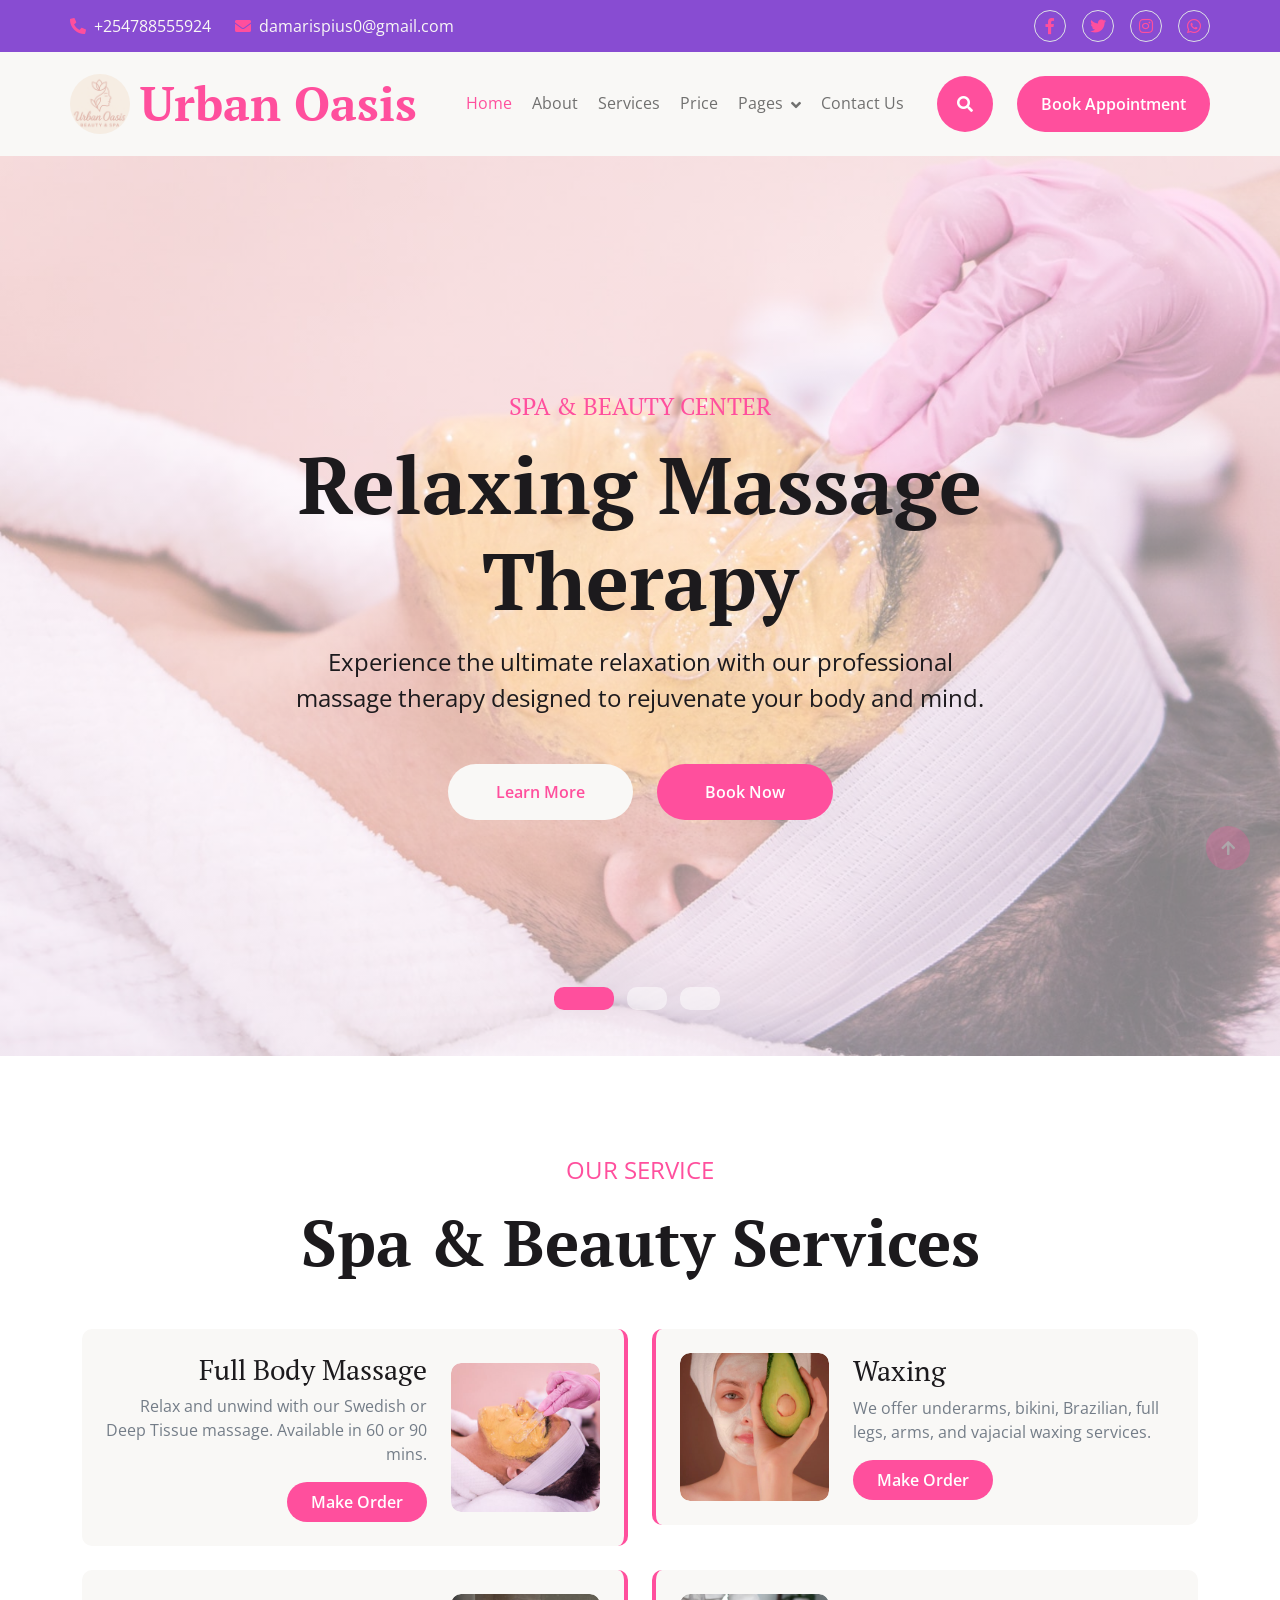
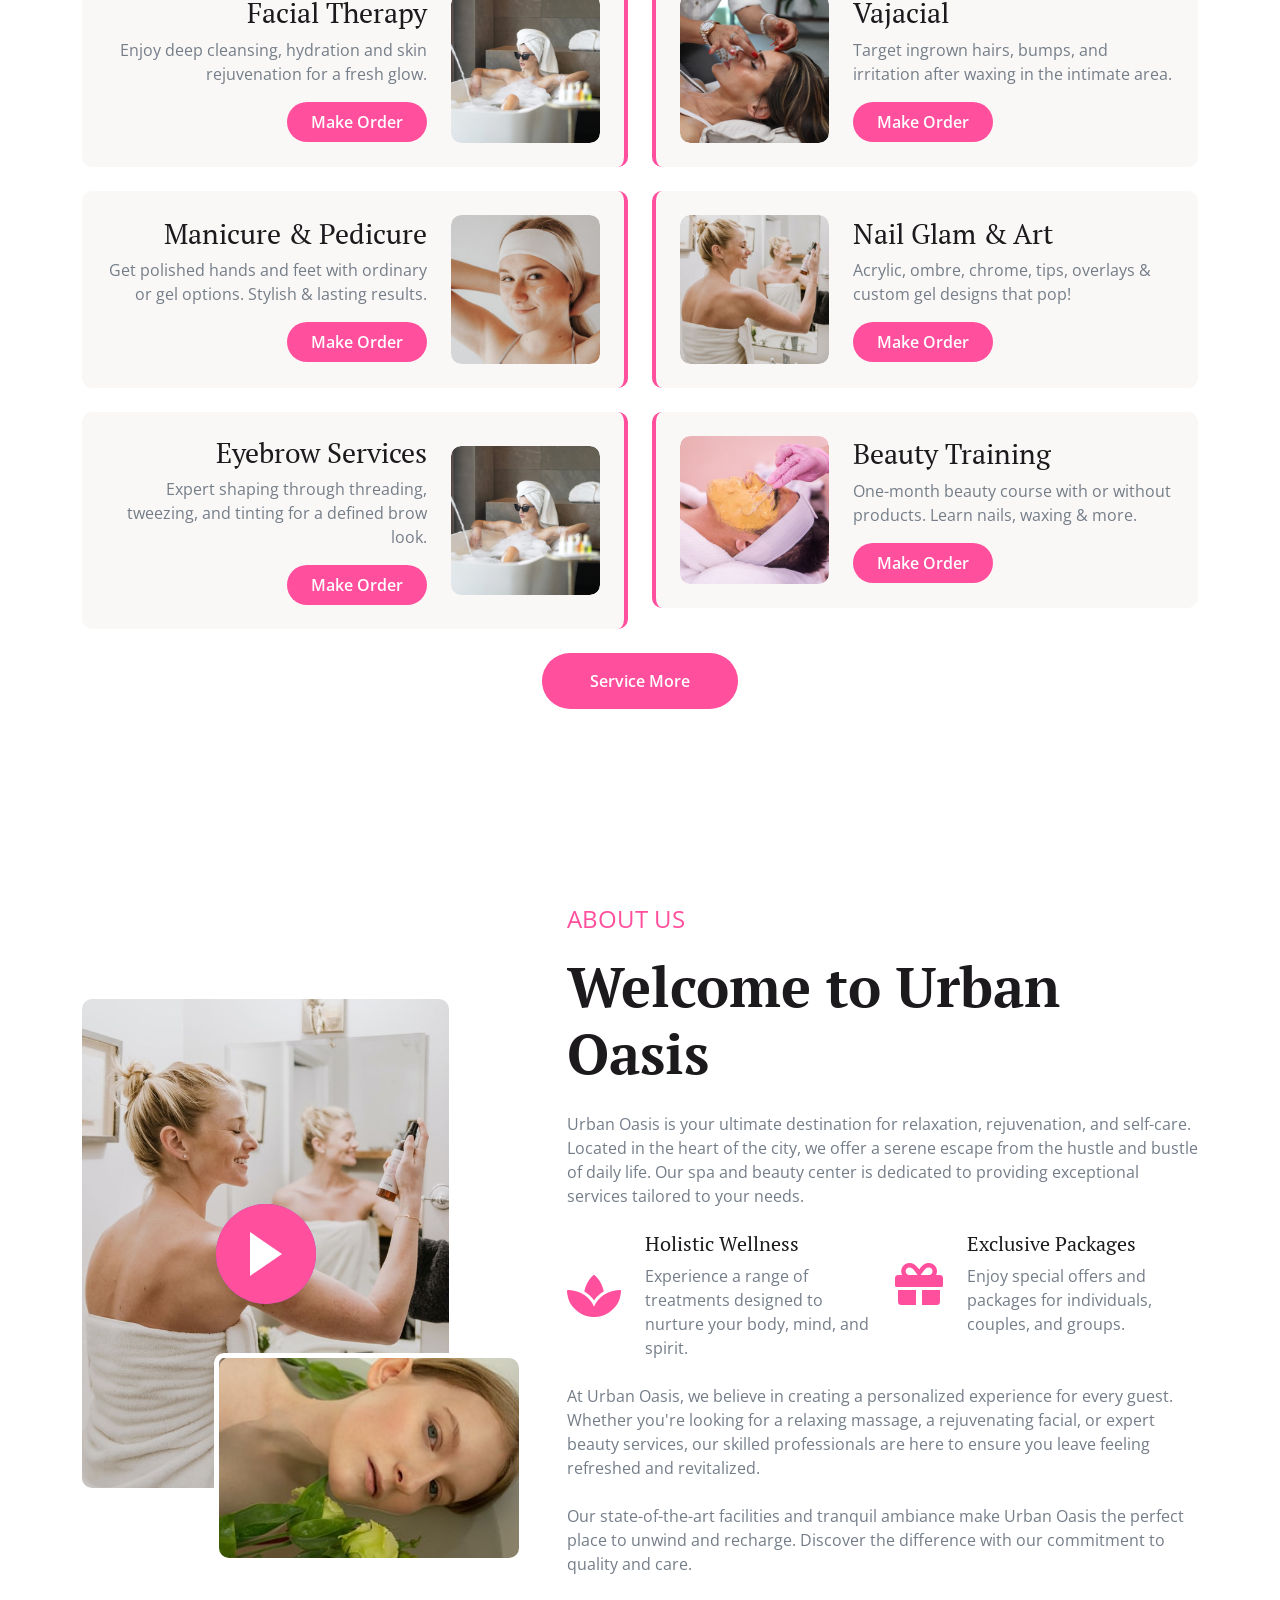
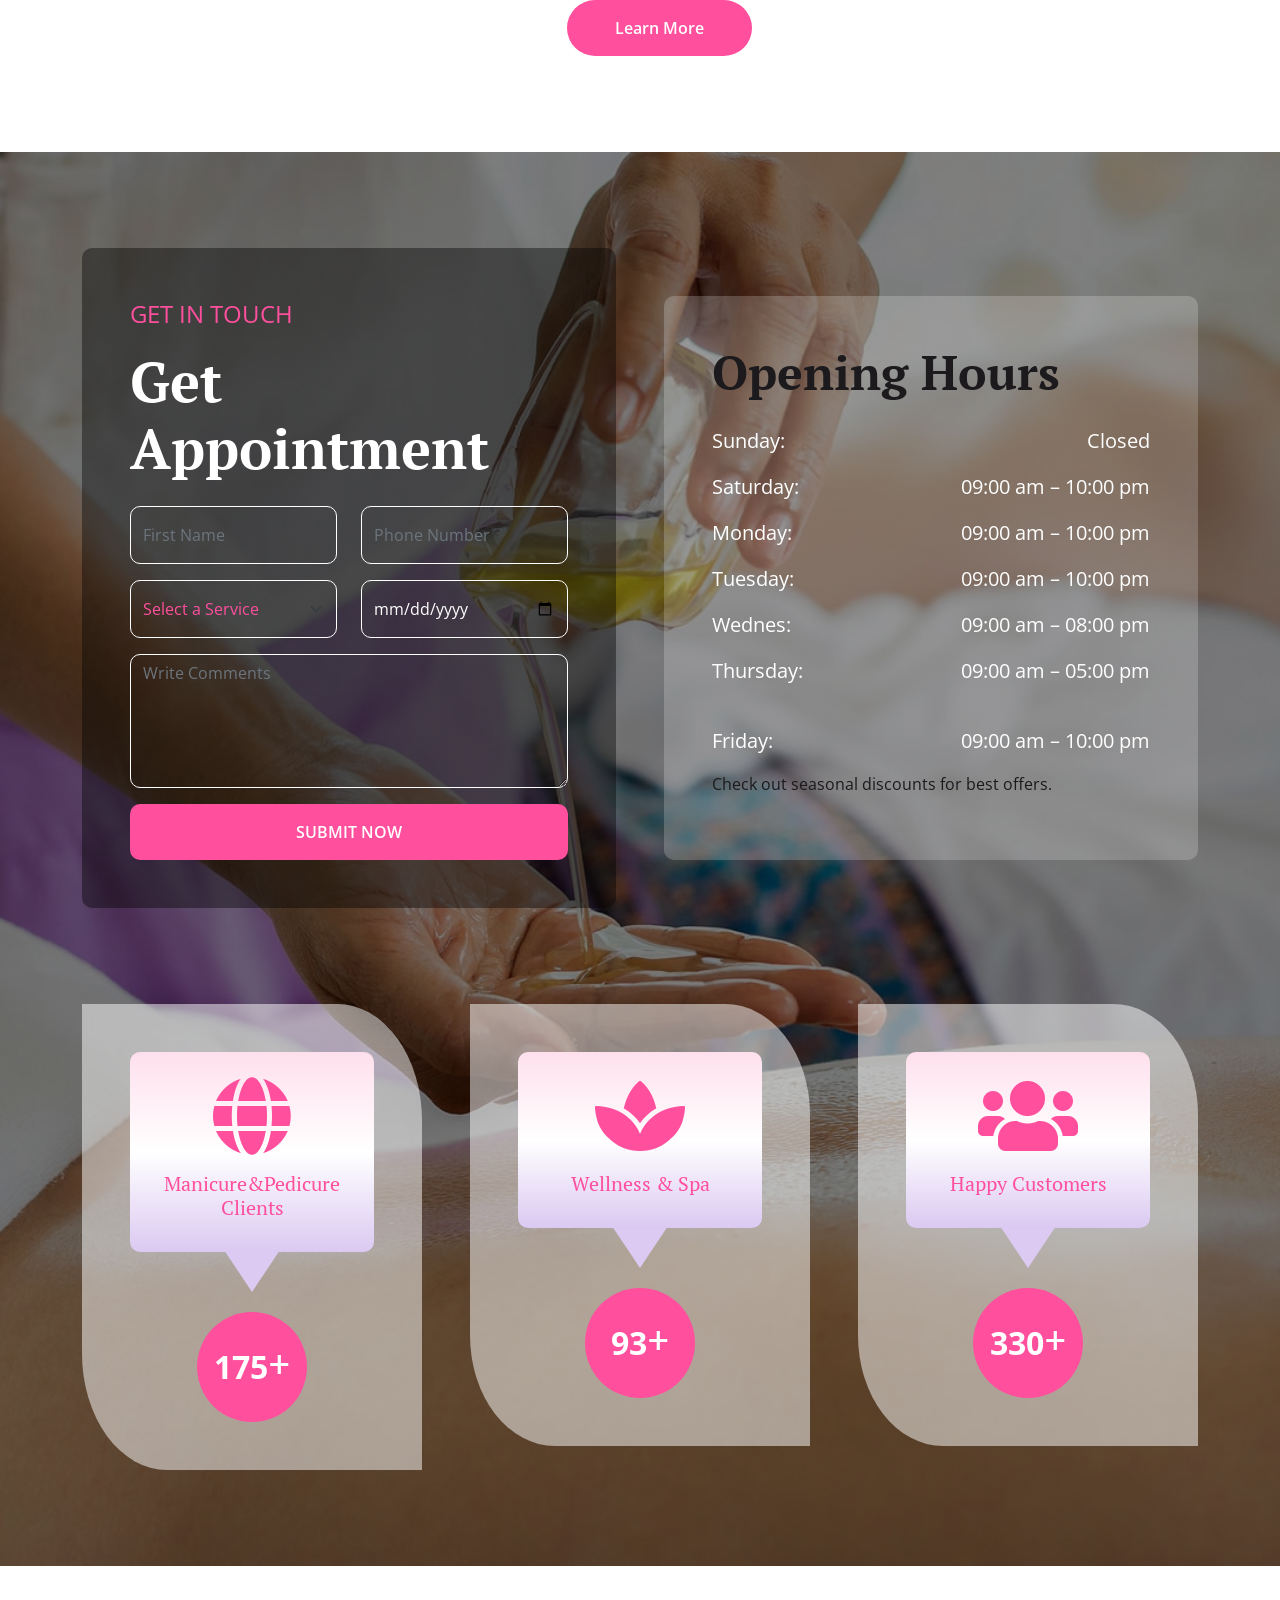
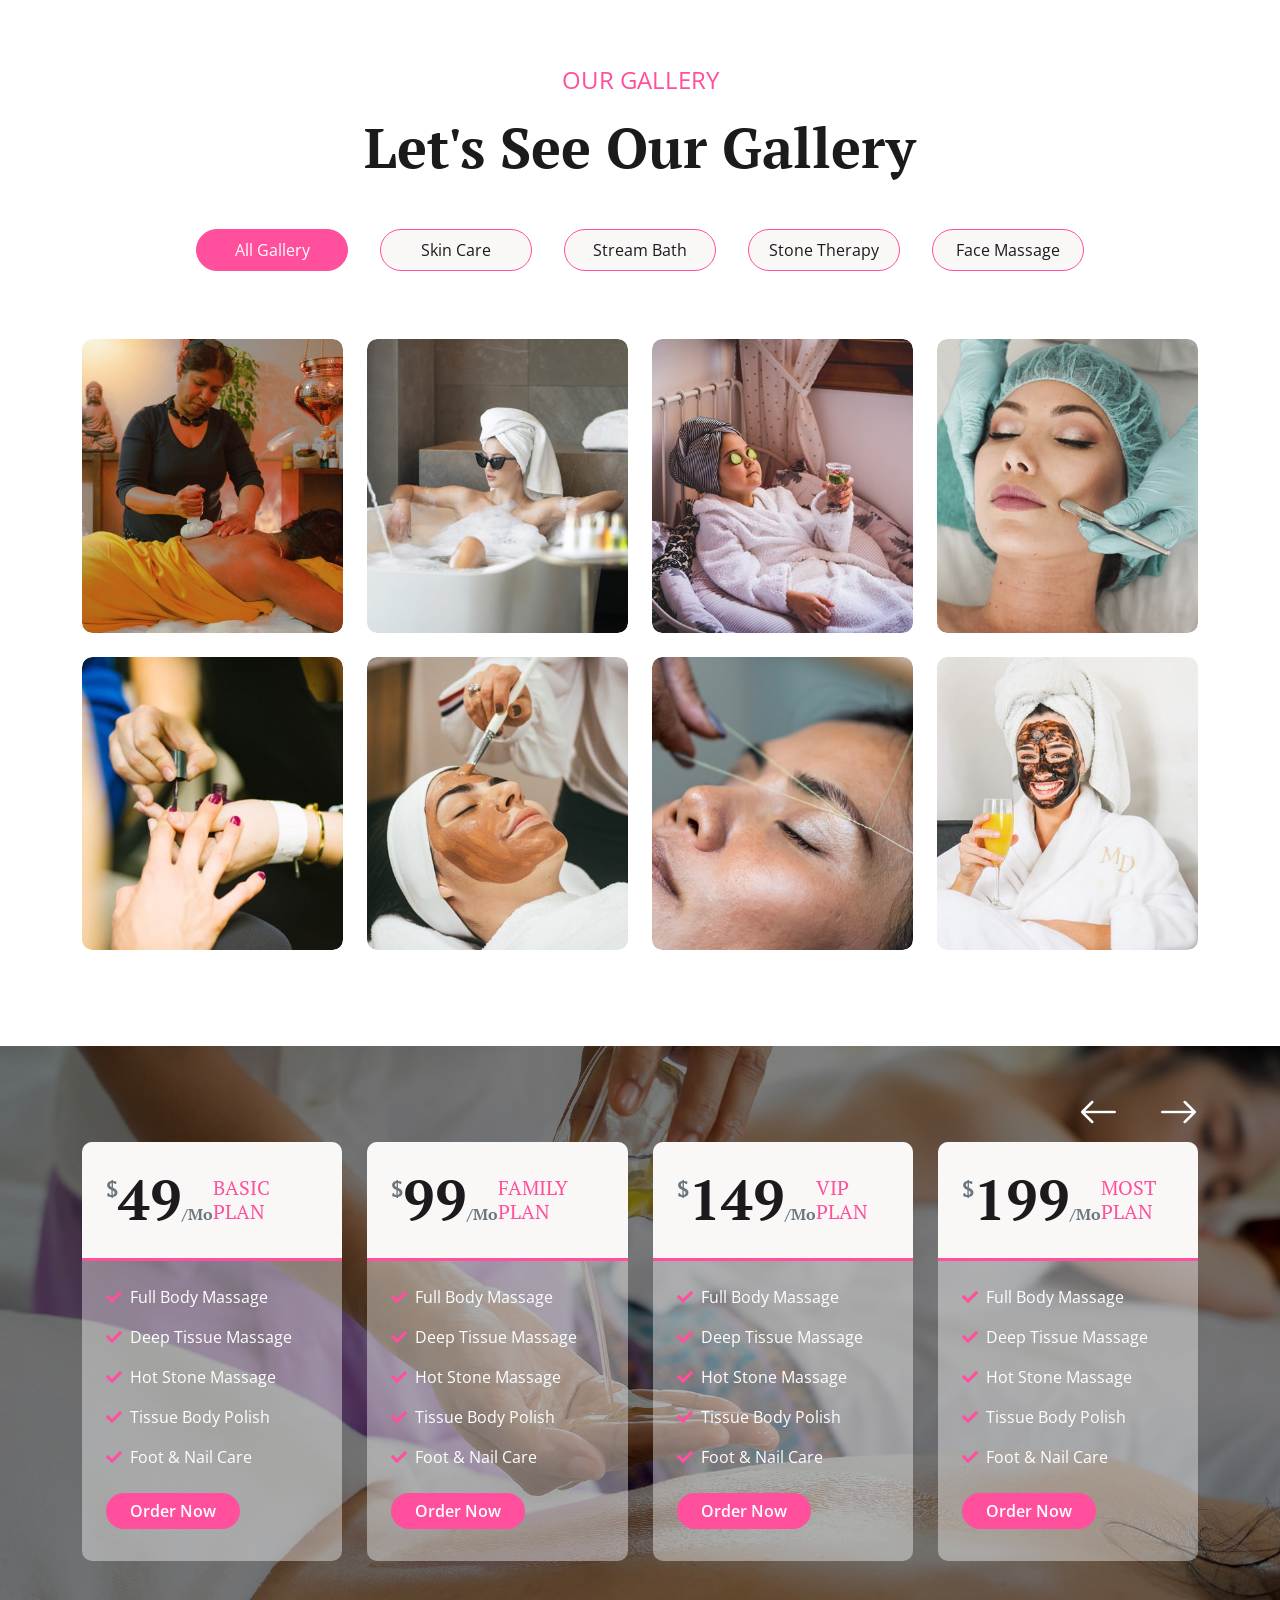
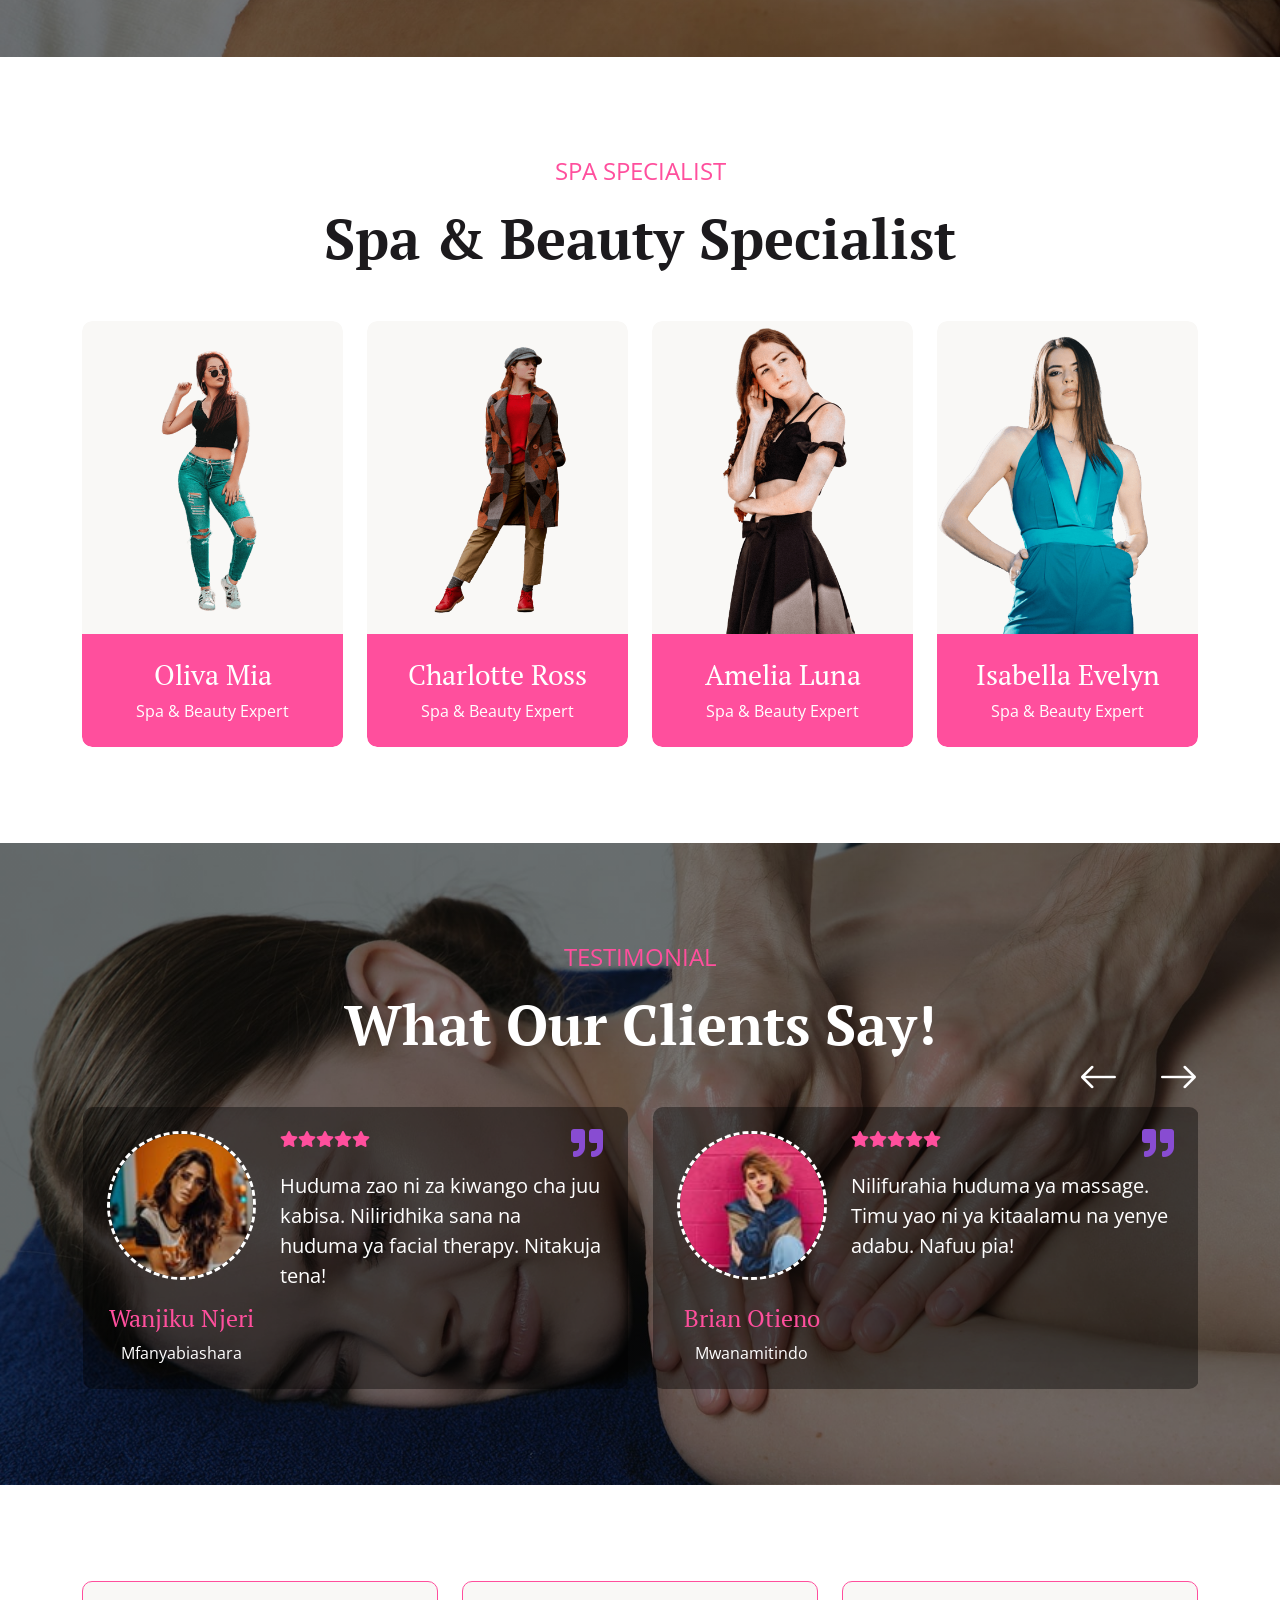
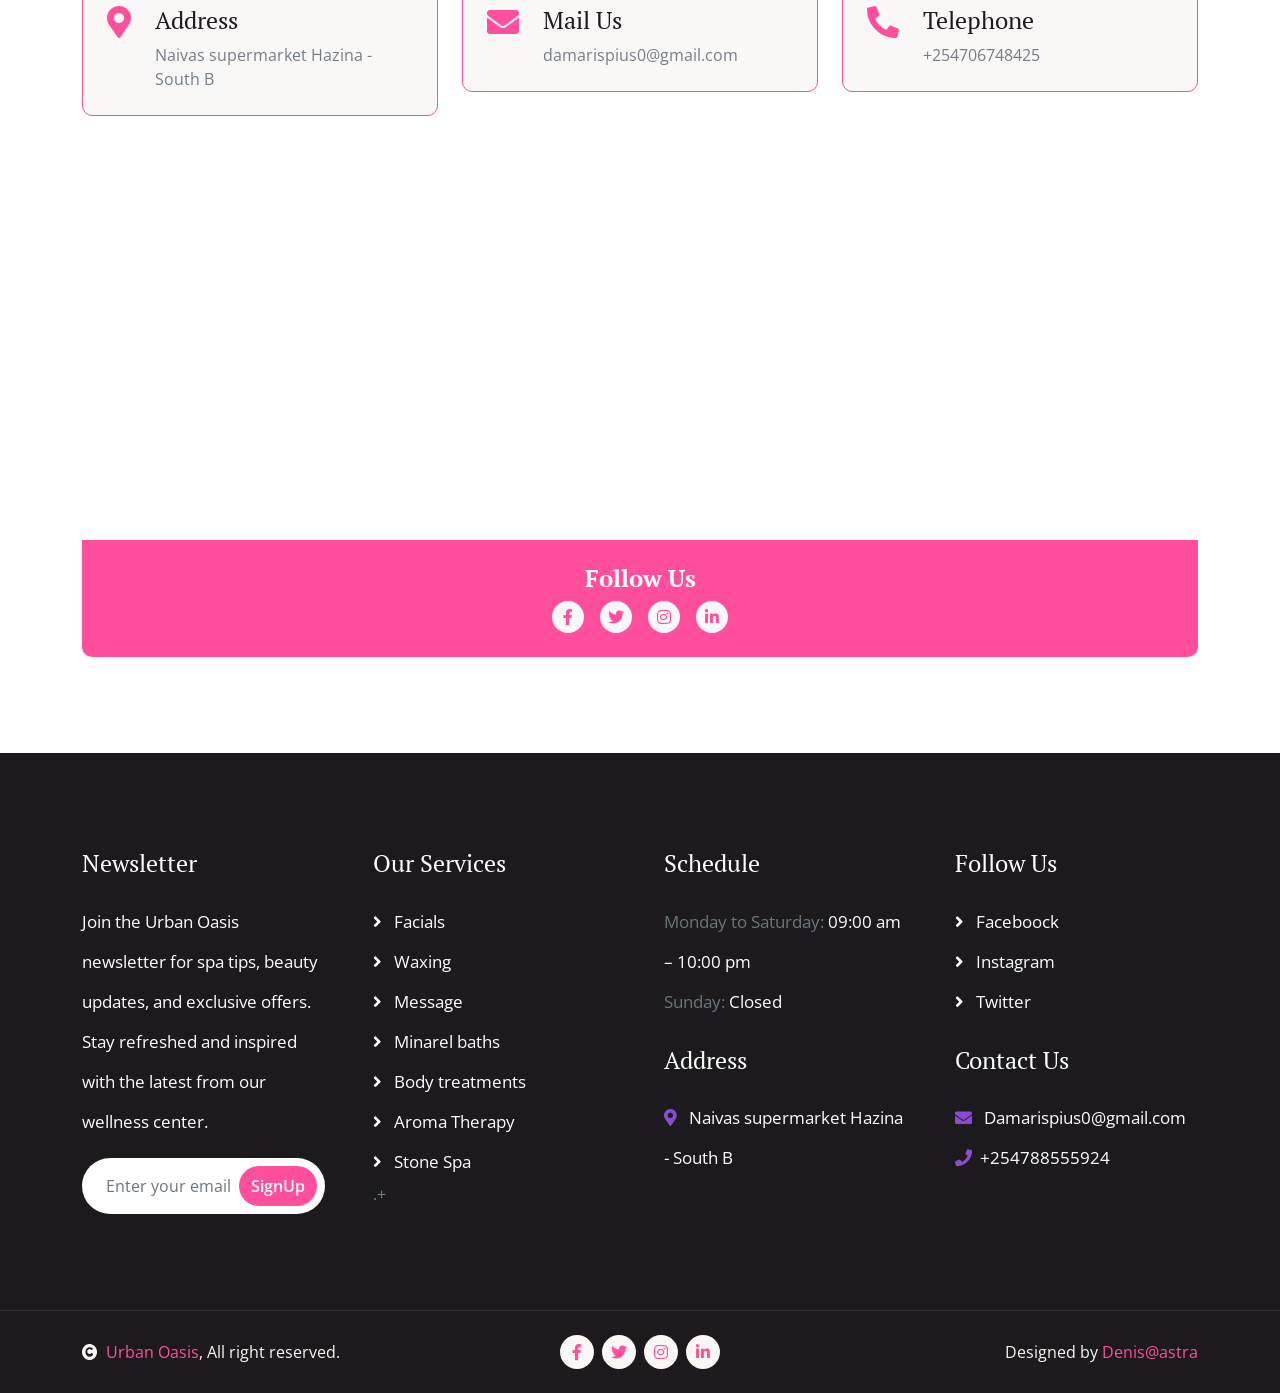
==== index.html @ 3e1e1366 "Move website files to root and update deploy workflow for GitHub Pages" ====
<!DOCTYPE html>
<html lang="en">

    <head>
        <meta charset="utf-8">
        <title>URBAN OASIS</title>
        <meta content="width=device-width, initial-scale=1.0" name="viewport">
        <meta content="" name="keywords">
        <meta content="" name="description">

        <!-- Google Web Fonts -->
        <link rel="preconnect" href="https://fonts.googleapis.com">
        <link rel="preconnect" href="https://fonts.gstatic.com" crossorigin>
        <link href="https://fonts.googleapis.com/css2?family=Open+Sans:wght@400;600&family=PT+Serif:wght@400;700&display=swap" rel="stylesheet"> 

        <!-- Icon Font Stylesheet -->
        <link rel="stylesheet" href="https://use.fontawesome.com/releases/v5.15.4/css/all.css"/>
        <link href="https://cdn.jsdelivr.net/npm/bootstrap-icons@1.4.1/font/bootstrap-icons.css" rel="stylesheet">

        <!-- Libraries Stylesheet -->
        <link href="lib/animate/animate.min.css" rel="stylesheet">
        <link href="lib/lightbox/css/lightbox.min.css" rel="stylesheet">
        <link href="lib/owlcarousel/assets/owl.carousel.min.css" rel="stylesheet">


        <!-- Customized Bootstrap Stylesheet -->
        <link href="css/bootstrap.min.css" rel="stylesheet">

        <!-- Template Stylesheet -->
        <link href="css/style.css" rel="stylesheet">
    </head>

    <body>

        <!-- Spinner Start -->
        <div id="spinner" class="show w-100 vh-100 bg-white position-fixed translate-middle top-50 start-50  d-flex align-items-center justify-content-center">
            <div class="spinner-grow text-primary" role="status"></div>
        </div>
        <!-- Spinner End -->


        <!-- Navbar start -->
        <div class="container-fluid sticky-top px-0">
            <div class="container-fluid topbar d-none d-lg-block">
                <div class="container px-0">
                    <div class="row align-items-center">
                        <div class="col-lg-8">
                            <div class="d-flex flex-wrap">
                                
                                <a href="#" class="me-4 text-light"><i class="fas fa-phone-alt text-primary me-2"></i>+254788555924</a>
                                <a href="#" class="text-light"><i class="fas fa-envelope text-primary me-2"></i>damarispius0@gmail.com</a>
                            </div>

                        </div>
                        <div class="col-lg-4">
                            <div class="d-flex align-items-center justify-content-end">
                                <a href="#" class="me-3 btn-square border rounded-circle nav-fill"><i class="fab fa-facebook-f"></i></a>
                                <a href="#" class="me-3 btn-square border rounded-circle nav-fill"><i class="fab fa-twitter"></i></a>
                                <a href="#" class="me-3 btn-square border rounded-circle nav-fill"><i class="fab fa-instagram"></i></a>
                                <a href="#" class="btn-square border rounded-circle nav-fill"><i class="fab fa-whatsapp"></i></a>
                            </div>
                        </div>
                    </div>
                </div>
            </div>
            <div class="container-fluid bg-light">
                <div class="container px-0">
                    <nav class="navbar navbar-light navbar-expand-xl">
                        <a href="index.html" class="navbar-brand d-flex align-items-center">
                            <img src="img/logo_1.png" alt="logo" style="border-radius: 60%; width: 60px; height: 60px; margin-right: 10px;">
                            <h1 class="text-primary display-5 fw-medium mb-0">Urban Oasis</h1>
                        </a>
                        <button class="navbar-toggler py-2 px-3" type="button" data-bs-toggle="collapse" data-bs-target="#navbarCollapse">
                            <span class="fa fa-bars text-primary"></span>
                        </button>
                        <div class="collapse navbar-collapse bg-light py-3" id="navbarCollapse">
                            <div class="navbar-nav mx-auto border-top">
                                <a href="index.html" class="nav-item nav-link active">Home</a>
                                <a href="about.html" class="nav-item nav-link">About</a>
                                <a href="service.html" class="nav-item nav-link">Services</a>
                                <a href="price.html" class="nav-item nav-link">Price</a>
                                <div class="nav-item dropdown">
                                    <a href="#" class="nav-link dropdown-toggle" data-bs-toggle="dropdown">Pages</a>
                                    <div class="dropdown-menu m-0 bg-secondary rounded-0">
                                        <a href="team.html" class="dropdown-item">Team</a>
                                        <a href="testimonial.html" class="dropdown-item">Testimonial</a>
                                        <a href="gallery.html" class="dropdown-item">Gallery</a>
                                        <a href="appointment.html" class="dropdown-item">Appointment</a>
                                        
                                    </div>
                                </div>
                                <a href="contact.html" class="nav-item nav-link">Contact Us</a>
                            </div>
                            <div class="d-flex align-items-center flex-nowrap pt-xl-0">
                                <button class="btn-search btn btn-primary btn-primary-outline-0 rounded-circle btn-lg-square" data-bs-toggle="modal" data-bs-target="#searchModal"><i class="fas fa-search"></i></button>
                                <a href="appointment.html" class="btn btn-primary btn-primary-outline-0 rounded-pill py-3 px-4 ms-4">Book Appointment</a>
                            </div>
                        </div>
                    </nav>
                </div>
            </div>
        </div>
        <!-- Navbar End -->


        <!-- Modal Search Start -->
        <div class="modal fade" id="searchModal" tabindex="-1" aria-labelledby="exampleModalLabel" aria-hidden="true">
            <div class="modal-dialog modal-fullscreen">
                <div class="modal-content rounded-0">
                    <div class="modal-header">
                        <h4 class="modal-title mb-0" id="exampleModalLabel">Search by keyword</h4>
                        <button type="button" class="btn-close" data-bs-dismiss="modal" aria-label="Close"></button>
                    </div>
                    <div class="modal-body d-flex align-items-center">
                        <div class="input-group w-75 mx-auto d-flex">
                            <input type="search" class="form-control p-3" placeholder="keywords" aria-describedby="search-icon-1">
                            <span id="search-icon-1" class="input-group-text p-3"><i class="fa fa-search"></i></span>
                        </div>
                    </div>
                </div>
            </div>
        </div>
        <!-- Modal Search End -->


        <!-- Carousel Start -->
        <div class="container-fluid carousel-header px-0"></div>
            <div id="carouselId" class="carousel slide" data-bs-ride="carousel">
            <ol class="carousel-indicators">
                <li data-bs-target="#carouselId" data-bs-slide-to="0" class="active"></li>
                <li data-bs-target="#carouselId" data-bs-slide-to="1"></li>
                <li data-bs-target="#carouselId" data-bs-slide-to="2"></li>
            </ol>
            <div class="carousel-inner" role="listbox">
                <div class="carousel-item active">
                <img src="img/carousel-3.jpg" class="img-fluid" alt="Image">
                <div class="carousel-caption">
                    <div class="p-3" style="max-width: 900px;">
                    <h4 class="text-primary text-uppercase mb-3">Spa & Beauty Center</h4>
                    <h1 class="display-1 text-capitalize text-dark mb-3">Relaxing Massage Therapy</h1>
                    <p class="mx-md-5 fs-4 px-4 mb-5 text-dark">Experience the ultimate relaxation with our professional massage therapy designed to rejuvenate your body and mind.</p>
                    <div class="d-flex align-items-center justify-content-center">
                        <a class="btn btn-light btn-light-outline-0 rounded-pill py-3 px-5 me-4" href="#">Learn More</a>
                        <a class="btn btn-primary btn-primary-outline-0 rounded-pill py-3 px-5" href="#">Book Now</a>
                    </div>
                    </div>
                </div>
                </div>
                <div class="carousel-item">
                <img src="img/carousel-2.jpg" class="img-fluid" alt="Image">
                <div class="carousel-caption">
                    <div class="p-3" style="max-width: 900px;">
                    <h4 class="text-primary text-uppercase mb-3" style="letter-spacing: 3px;">Spa & Beauty Center</h4>
                    <h1 class="display-1 text-capitalize text-dark mb-3">Facial Treatments</h1>
                    <p class="mx-md-5 fs-4 px-5 mb-5 text-dark">Indulge in our luxurious facial treatments that leave your skin glowing, refreshed, and revitalized.</p>
                    <div class="d-flex align-items-center justify-content-center">
                        <a class="btn btn-light btn-light-outline-0 rounded-pill py-3 px-5 me-4" href="#">Learn More</a>
                        <a class="btn btn-primary btn-primary-outline-0 rounded-pill py-3 px-5" href="#">Book Now</a>
                    </div>
                    </div>
                </div>
                </div>
                <div class="carousel-item">
                <img src="img/carousel-1.jpg" class="img-fluid" alt="Image">
                <div class="carousel-caption">
                    <div class="p-3" style="max-width: 900px;">
                    <h4 class="text-primary text-uppercase mb-3" style="letter-spacing: 3px;">Spa & Beauty Center</h4>
                    <h1 class="display-1 text-capitalize text-dark">Cellulite Reduction Therapy</h1>
                    <p class="mx-md-5 fs-4 px-5 mb-5 text-dark">Achieve smoother and firmer skin with our advanced cellulite reduction treatments tailored to your needs.</p>
                    <div class="d-flex align-items-center justify-content-center">
                        <a class="btn btn-light btn-light-outline-0 rounded-pill py-3 px-5 me-4" href="#">Learn More</a>
                        <a class="btn btn-primary btn-primary-outline-0 rounded-pill py-3 px-5" href="#">Book Now</a>
                    </div>
                    </div>
                </div>
                </div>
            </div>
            <button class="carousel-control-prev" type="button" data-bs-target="#carouselId" data-bs-slide="prev">
                <span class="carousel-control-prev-icon" aria-hidden="true"></span>
                <span class="visually-hidden">Previous</span>
            </button>
            <button class="carousel-control-next" type="button" data-bs-target="#carouselId" data-bs-slide="next">
                <span class="carousel-control-next-icon" aria-hidden="true"></span>
                <span class="visually-hidden">Next</span>
            </button>
            </div>
        </div>
        <!-- Carousel End -->

<!-- Services Start -->
<div class="container-fluid services py-5">
    <div class="container py-5">
        <div class="mx-auto text-center mb-5" style="max-width: 800px;">
            <p class="fs-4 text-uppercase text-center text-primary">Our Service</p>
            <h1 class="display-3">Spa & Beauty Services</h1>
        </div>
        <div class="row g-4">

            <!-- Full Body Massage -->
            <div class="col-lg-6">
                <div class="services-item bg-light border-4 border-end border-primary rounded p-4">
                    <div class="row align-items-center">
                        <div class="col-8">
                            <div class="services-content text-end">
                                <h3>Full Body Massage</h3>
                                <p>Relax and unwind with our Swedish or Deep Tissue massage. Available in 60 or 90 mins.
                                </p>
                                <a href="#" class="btn btn-primary btn-primary-outline-0 rounded-pill py-2 px-4">Make
                                    Order</a>
                            </div>
                        </div>
                        <div class="col-4">
                            <div class="services-img d-flex align-items-center justify-content-center rounded">
                                <img src="img/services-1.jpg" class="img-fluid rounded" alt="">
                            </div>
                        </div>
                    </div>
                </div>
            </div>

            <!-- Waxing Services -->
            <div class="col-lg-6">
                <div class="services-item bg-light border-4 border-start border-primary rounded p-4">
                    <div class="row align-items-center">
                        <div class="col-4">
                            <div class="services-img d-flex align-items-center justify-content-center rounded">
                                <img src="img/services-2.jpg" class="img-fluid rounded" alt="">
                            </div>
                        </div>
                        <div class="col-8">
                            <div class="services-content text-start">
                                <h3>Waxing</h3>
                                <p>We offer underarms, bikini, Brazilian, full legs, arms, and vajacial waxing services.
                                </p>
                                <a href="#" class="btn btn-primary btn-primary-outline-0 rounded-pill py-2 px-4">Make
                                    Order</a>
                            </div>
                        </div>
                    </div>
                </div>
            </div>

            <!-- Facial Therapy -->
            <div class="col-lg-6">
                <div class="services-item bg-light border-4 border-end border-primary rounded p-4">
                    <div class="row align-items-center">
                        <div class="col-8">
                            <div class="services-content text-end">
                                <h3>Facial Therapy</h3>
                                <p>Enjoy deep cleansing, hydration and skin rejuvenation for a fresh glow.</p>
                                <a href="#" class="btn btn-primary btn-primary-outline-0 rounded-pill py-2 px-4">Make
                                    Order</a>
                            </div>
                        </div>
                        <div class="col-4">
                            <div class="services-img d-flex align-items-center justify-content-center rounded">
                                <img src="img/services-3.jpg" class="img-fluid rounded" alt="">
                            </div>
                        </div>
                    </div>
                </div>
            </div>

            <!-- Vajacial Treatment -->
            <div class="col-lg-6">
                <div class="services-item bg-light border-4 border-start border-primary rounded p-4">
                    <div class="row align-items-center">
                        <div class="col-4">
                            <div class="services-img d-flex align-items-center justify-content-center rounded">
                                <img src="img/services-4.jpg" class="img-fluid rounded" alt="">
                            </div>
                        </div>
                        <div class="col-8">
                            <div class="services-content text-start">
                                <h3>Vajacial</h3>
                                <p>Target ingrown hairs, bumps, and irritation after waxing in the intimate area.</p>
                                <a href="#" class="btn btn-primary btn-primary-outline-0 rounded-pill py-2 px-4">Make
                                    Order</a>
                            </div>
                        </div>
                    </div>
                </div>
            </div>

            <!-- Manicure & Pedicure -->
            <div class="col-lg-6">
                <div class="services-item bg-light border-4 border-end border-primary rounded p-4">
                    <div class="row align-items-center">
                        <div class="col-8">
                            <div class="services-content text-end">
                                <h3>Manicure & Pedicure</h3>
                                <p>Get polished hands and feet with ordinary or gel options. Stylish & lasting results.
                                </p>
                                <a href="#" class="btn btn-primary btn-primary-outline-0 rounded-pill py-2 px-4">Make
                                    Order</a>
                            </div>
                        </div>
                        <div class="col-4">
                            <div class="services-img d-flex align-items-center justify-content-center rounded">
                                <img src="img/services-5.jpg" class="img-fluid rounded" alt="">
                            </div>
                        </div>
                    </div>
                </div>
            </div>

            <!-- Nail Glam (Acrylic & Art) -->
            <div class="col-lg-6">
                <div class="services-item bg-light border-4 border-start border-primary rounded p-4">
                    <div class="row align-items-center">
                        <div class="col-4">
                            <div class="services-img d-flex align-items-center justify-content-center rounded">
                                <img src="img/services-6.jpg" class="img-fluid rounded" alt="">
                            </div>
                        </div>
                        <div class="col-8">
                            <div class="services-content text-start">
                                <h3>Nail Glam & Art</h3>
                                <p>Acrylic, ombre, chrome, tips, overlays & custom gel designs that pop!</p>
                                <a href="#" class="btn btn-primary btn-primary-outline-0 rounded-pill py-2 px-4">Make
                                    Order</a>
                            </div>
                        </div>
                    </div>
                </div>
            </div>

            <!-- Eyebrow & Tinting -->
            <div class="col-lg-6">
                <div class="services-item bg-light border-4 border-end border-primary rounded p-4">
                    <div class="row align-items-center">
                        <div class="col-8">
                            <div class="services-content text-end">
                                <h3>Eyebrow Services</h3>
                                <p>Expert shaping through threading, tweezing, and tinting for a defined brow look.</p>
                                <a href="#" class="btn btn-primary btn-primary-outline-0 rounded-pill py-2 px-4">Make
                                    Order</a>
                            </div>
                        </div>
                        <div class="col-4">
                            <div class="services-img d-flex align-items-center justify-content-center rounded">
                                <img src="img/services-3.jpg" class="img-fluid rounded" alt="">
                            </div>
                        </div>
                    </div>
                </div>
            </div>

            <!-- Training -->
            <div class="col-lg-6">
                <div class="services-item bg-light border-4 border-start border-primary rounded p-4">
                    <div class="row align-items-center">
                        <div class="col-4">
                            <div class="services-img d-flex align-items-center justify-content-center rounded">
                                <img src="img/services-1.jpg" class="img-fluid rounded" alt="">
                            </div>
                        </div>
                        <div class="col-8">
                            <div class="services-content text-start">
                                <h3>Beauty Training</h3>
                                <p>One-month beauty course with or without products. Learn nails, waxing & more.</p>
                                <a href="#" class="btn btn-primary btn-primary-outline-0 rounded-pill py-2 px-4">Make
                                    Order</a>
                            </div>
                        </div>
                    </div>
                </div>
            </div>

            <!-- Button -->
            <div class="col-12">
                <div class="services-btn text-center">
                    <a href="#" class="btn btn-primary btn-primary-outline-0 rounded-pill py-3 px-5">Service More</a>
                </div>
            </div>

        </div>
    </div>
</div>
<!-- Services End -->

<!-- About Start -->
<div class="container-fluid about py-5">
    <div class="container py-5">
    <div class="row g-5 align-items-center">
        <div class="col-lg-5">
        <div class="video">
            <img src="/img/about-1.jpg" class="img-fluid rounded" alt="Urban Oasis Spa">
            <div class="position-absolute rounded border-5 border-top border-start border-white" style="bottom: 0; right: 0;">
            <img src="/img/about-2.jpg" class="img-fluid rounded" alt="Relaxation at Urban Oasis">
            </div>
            <button type="button" class="btn btn-play" data-bs-toggle="modal" data-src="https://www.youtube.com/embed/UrbanOasisVideo" data-bs-target="#videoModal">
            <span></span>
            </button>
        </div>
        </div>
        <div class="col-lg-7">
        <p class="fs-4 text-uppercase text-primary">About Us</p>
        <h1 class="display-4 mb-4">Welcome to Urban Oasis</h1>
        <p class="mb-4">Urban Oasis is your ultimate destination for relaxation, rejuvenation, and self-care. Located in the heart of the city, we offer a serene escape from the hustle and bustle of daily life. Our spa and beauty center is dedicated to providing exceptional services tailored to your needs.</p>
        <div class="row g-4">
            <div class="col-md-6">
            <div class="d-flex align-items-center">
                <i class="fas fa-spa fa-3x text-primary"></i>
                <div class="ms-4">
                <h5 class="mb-2">Holistic Wellness</h5>
                <p class="mb-0">Experience a range of treatments designed to nurture your body, mind, and spirit.</p>
                </div>
            </div>
            </div>
            <div class="col-md-6">
            <div class="d-flex align-items-center">
                <i class="fas fa-gift fa-3x text-primary"></i>
                <div class="ms-4">
                <h5 class="mb-2">Exclusive Packages</h5>
                <p class="mb-0">Enjoy special offers and packages for individuals, couples, and groups.</p>
                </div>
            </div>
            </div>
        </div>
        <p class="my-4">At Urban Oasis, we believe in creating a personalized experience for every guest. Whether you're looking for a relaxing massage, a rejuvenating facial, or expert beauty services, our skilled professionals are here to ensure you leave feeling refreshed and revitalized.</p>
        <p class="mb-4">Our state-of-the-art facilities and tranquil ambiance make Urban Oasis the perfect place to unwind and recharge. Discover the difference with our commitment to quality and care.</p>
        <a href="about.html" class="btn btn-primary btn-primary-outline-0 rounded-pill py-3 px-5">Learn More</a>
        </div> 
    </div>
    </div>
</div>
<!-- Modal Video -->
<div class="modal fade" id="videoModal" tabindex="-1" aria-labelledby="exampleModalLabel" aria-hidden="true">
    <div class="modal-dialog">
    <div class="modal-content rounded-0">
        <div class="modal-header">
        <h5 class="modal-title" id="exampleModalLabel">Discover Urban Oasis</h5>
        <button type="button" class="btn-close" data-bs-dismiss="modal" aria-label="Close"></button>
        </div>
        <div class="modal-body">
        <!-- 16:9 aspect ratio -->
        <div class="ratio ratio-16x9">
            <iframe class="embed-responsive-item" src="" id="video" allowfullscreen allowscriptaccess="always"
            allow="autoplay"></iframe>
        </div>
        </div>
    </div>
    </div>
</div>
<!-- About End -->


        <!-- Appointment Start -->
        <div class="container-fluid appointment py-5">
            <div class="container py-5">
                <div class="row g-5 align-items-center">
                    <div class="col-lg-6">
                        <div class="appointment-form p-5">
                            <p class="fs-4 text-uppercase text-primary">Get In Touch</p>
                            <h1 class="display-4 mb-4 text-white">Get Appointment</h1>
                          <form id="whatsappForm">
                            <div class="row gy-3 gx-4">
                                <div class="col-lg-6">
                                    <input type="text" class="form-control py-3 border-white bg-transparent text-white" placeholder="First Name"
                                        id="firstName" required>
                                </div>
                                <div class="col-lg-6">
                                    <input type="tel" class="form-control py-3 border-white bg-transparent text-white"
                                        placeholder="Phone Number" id="phone" required>
                                </div>
                                <div class="col-lg-6">
                                    <select class="form-select py-3 border-white bg-transparent text-primary" id="service" required>
                                        <option selected disabled>Select a Service</option>
                                        <option value="Full Body Massage">Full Body Massage</option>
                                        <option value="Waxing">Waxing</option>
                                        <option value="Facial Therapy">Facial Therapy</option>
                                        <option value="Vajacial">Vajacial</option>
                                        <option value="Manicure & Pedicure">Manicure & Pedicure</option>
                                        <option value="Nail Glam & Art">Nail Glam & Art</option>
                                        <option value="Eyebrow Services">Eyebrow Services</option>
                                        <option value="Beauty Training">Beauty Training</option>
                                    </select>
                                </div>
                                <div class="col-lg-6">
                                    <input type="date" class="form-control py-3 border-white bg-transparent text-white" id="date" required>
                                </div>
                                <div class="col-lg-12">
                                    <textarea class="form-control border-white bg-transparent text-white" id="comments" cols="30" rows="5"
                                        placeholder="Write Comments" required></textarea>
                                </div>
                                <div class="col-lg-12">
                                    <button type="submit" class="btn btn-primary btn-primary-outline-0 w-100 py-3 px-5">SUBMIT NOW</button>
                                </div>
                            </div>
                        </form>
                        
                        <script>
                            // Disable past dates
                            const today = new Date().toISOString().split('T')[0];
                            document.getElementById("date").setAttribute('min', today);

                            document.getElementById('whatsappForm').addEventListener('submit', function (e) {
                                e.preventDefault();

                                const name = document.getElementById('firstName').value.trim();
                                const phone = document.getElementById('phone').value.trim();
                                const service = document.getElementById('service').value;
                                const date = document.getElementById('date').value;
                                const comments = document.getElementById('comments').value.trim();

                                if (new Date(date) < new Date(today)) {
                                    alert("Please select a valid date (today or future).");
                                    return;
                                }

                                const message = `Hello, I would like to book an appointment.%0A
                        Name: ${name}%0A
                        Phone: ${phone}%0A
                        Service: ${service}%0A
                        Date: ${date}%0A
                        Comments: ${comments}`;

                                const phoneNumber = '254706748425';
                                const whatsappURL = `https://wa.me/${phoneNumber}?text=${message}`;

                                alert("Thank you! Redirecting to WhatsApp to complete your booking...");

                                window.open(whatsappURL, '_blank');
                            });
                        </script>


                        </div>
                    </div>
                    <div class="col-lg-6">
                        <div class="appointment-time p-5">
                            <h1 class="display-5 mb-4">Opening Hours</h1>

                              <div class="d-flex justify-content-between fs-5 text-white">
                                <p>Sunday:</p>
                                <p>Closed</p>
                            </div>
                            <div class="d-flex justify-content-between fs-5 text-white">
                                <p>Saturday:</p>
                                <p>09:00 am – 10:00 pm</p>
                            </div>
                          
                            <div class="d-flex justify-content-between fs-5 text-white">
                                <p>Monday:</p>
                                <p>09:00 am – 10:00 pm</p>
                            </div>
                            <div class="d-flex justify-content-between fs-5 text-white">
                                <p>Tuesday:</p>
                                <p>09:00 am – 10:00 pm</p>
                            </div>
                            <div class="d-flex justify-content-between fs-5 text-white">
                                <p>Wednes:</p>
                                <p>09:00 am – 08:00 pm</p>
                            </div>
                            <div class="d-flex justify-content-between fs-5 text-white mb-4">
                                <p>Thursday:</p>
                                <p>09:00 am – 05:00 pm</p>
                            </div>
                            <div class="d-flex justify-content-between fs-5 text-white">
                                <p>Friday:</p>
                                <p>09:00 am – 10:00 pm</p>
                            </div>
                            <p class="text-dark">Check out seasonal discounts for best offers.</p>
                        </div>
                    </div>
                </div>
            </div>
            <!-- Counter Start -->
            <div class="container-fluid counter-section">
                <div class="container py-5">
                    <div class="row g-5 justify-content-center">
                        <div class="col-md-6 col-lg-4 col-xl-4">
                            <div class="counter-item p-5">
                                <div class="counter-content bg-white p-4">
                                    <i class="fas fa-globe fa-5x text-primary mb-3"></i>
                                    <h5 class="text-primary">Manicure&Pedicure  Clients</h5>
                                    <div class="svg-img">
                                        <svg width="100" height="50">
                                            <polygon points="55, 10 85, 55 25, 55 25," style="fill: #DCCAF2;"/>
                                        </svg>
                                    </div>
                                </div>
                                <div class="counter-quantity">
                                    <span class="text-white fs-2 fw-bold" data-toggle="counter-up">379</span>
                                    <span class="h1 fw-bold text-white">+</span>
                                </div>
                            </div>
                        </div>
                        <div class="col-md-6 col-lg-4 col-xl-4">
                            <div class="counter-item p-5">
                                <div class="counter-content bg-white p-4">
                                    <i class="fas fa-spa fa-5x text-primary mb-3"></i>
                                    <h5 class="text-primary">Wellness & Spa</h5>
                                    <div class="svg-img">
                                        <svg width="100" height="50">
                                            <polygon points="55, 10 85, 55 25, 55 25," style="fill: #DCCAF2;"/>
                                        </svg>
                                    </div>
                                </div>
                                <div class="counter-quantity">
                                    <span class="text-white fs-2 fw-bold" data-toggle="counter-up">200</span>
                                    <span class="h1 fw-bold text-white">+</span>
                                </div>
                            </div>
                        </div>
                        <div class="col-md-6 col-lg-4 col-xl-4">
                            <div class="counter-item p-5">
                                <div class="counter-content bg-white p-4">
                                    <i class="fas fa-users fa-5x text-primary mb-3"></i>
                                    <h5 class="text-primary">Happy Customers</h5>
                                    <div class="svg-img">
                                        <svg width="100" height="50">
                                            <polygon points="55, 10 85, 55 25, 55 25," style="fill: #DCCAF2;"/>
                                        </svg>
                                    </div>
                                </div>
                                <div class="counter-quantity">
                                    <span class="text-white fs-2 fw-bold" data-toggle="counter-up">713</span>
                                    <span class="h1 fw-bold text-white">+</span>
                                </div>
                            </div>
                        </div>
                    </div>
                </div>
            </div>
            <!-- Counter End -->
        </div>
        <!-- Appointment End -->


        <!-- Gallery Start -->
        <div class="container-fluid gallery py-5">
            <div class="container py-5">
                <div class="text-center mx-auto mb-5" style="max-width: 800px;">
                    <p class="fs-4 text-uppercase text-primary">Our Gallery</p>
                    <h1 class="display-4 mb-4">Let's See Our Gallery</h1>
                </div>
                <div class="tab-class text-center">
                    <ul class="nav nav-pills d-inline-flex justify-content-center mb-5">
                        <li class="nav-item">
                            <a class="d-flex mx-3 py-2 border border-primary bg-light rounded-pill active" data-bs-toggle="pill" href="#tab-1">
                                <span class="text-dark" style="width: 150px;">All Gallery</span>
                            </a>
                        </li>
                        <li class="nav-item">
                            <a class="d-flex py-2 mx-3 border border-primary bg-light rounded-pill" data-bs-toggle="pill" href="#tab-2">
                                <span class="text-dark" style="width: 150px;">Skin Care</span>
                            </a>
                        </li>
                        <li class="nav-item">
                            <a class="d-flex mx-3 py-2 border border-primary bg-light rounded-pill" data-bs-toggle="pill" href="#tab-3">
                                <span class="text-dark" style="width: 150px;">Stream Bath</span>
                            </a>
                        </li>
                        <li class="nav-item">
                            <a class="d-flex mx-3 py-2 border border-primary bg-light rounded-pill" data-bs-toggle="pill" href="#tab-4">
                                <span class="text-dark" style="width: 150px;">Stone Therapy</span>
                            </a>
                        </li>
                        <li class="nav-item">
                            <a class="d-flex mx-3 py-2 border border-primary bg-light rounded-pill" data-bs-toggle="pill" href="#tab-5">
                                <span class="text-dark" style="width: 150px;">Face Massage</span>
                            </a>
                        </li>
                    </ul>
                    <div class="tab-content">
                        <div id="tab-1" class="tab-pane fade show p-0 active">
                            <div class="row g-4">
                                <div class="col-lg-12">
                                    <div class="row g-4">
                                        <div class="col-lg-3">
                                            <div class="gallery-img">
                                                <img class="img-fluid rounded w-100" src="img/gallery-1.jpg" alt="">
                                                <div class="gallery-overlay p-4">
                                                    <h4 class="text-secondary">Skin Care</h4>
                                                </div>
                                                <div class="search-icon">
                                                    <a href="img/gallery-1.jpg" data-lightbox="Gallery-1" class="my-auto"><i class="fas fa-search-plus btn-primary btn-primary-outline-0 rounded-circle p-3"></i></a>
                                                </div>
                                            </div>
                                        </div>
                                        <div class="col-lg-3">
                                            <div class="gallery-img">
                                                <img class="img-fluid rounded w-100" src="img/gallery-2.jpg" alt="">
                                                <div class="gallery-overlay p-4">
                                                    <h4 class="text-secondary">Stream Bath</h4>
                                                </div>
                                                <div class="search-icon">
                                                    <a href="img/gallery-2.jpg" data-lightbox="Gallery-2" class="my-auto"><i class="fas fa-search-plus btn-primary btn-primary-outline-0 rounded-circle p-3"></i></a>
                                                </div>
                                            </div>
                                        </div>
                                        <div class="col-lg-3">
                                            <div class="gallery-img">
                                                <img class="img-fluid rounded w-100" src="img/gallery-3.jpg" alt="">
                                                <div class="gallery-overlay p-4">
                                                    <h4 class="text-secondary">Stone Therapy</h4>
                                                </div>
                                                <div class="search-icon">
                                                    <a href="img/gallery-3.jpg" data-lightbox="Gallery-3" class="my-auto"><i class="fas fa-search-plus btn-primary btn-primary-outline-0 rounded-circle p-3"></i></a>
                                                </div>
                                            </div>
                                        </div>
                                        <div class="col-lg-3">
                                            <div class="gallery-img">
                                                <img class="img-fluid rounded w-100" src="img/gallery-4.jpg" alt="">
                                                <div class="gallery-overlay p-4">
                                                    <h4 class="text-secondary">Face Massage</h4>
                                                </div>
                                                <div class="search-icon">
                                                    <a href="img/gallery-4.jpg" data-lightbox="Gallery-4" class="my-auto"><i class="fas fa-search-plus btn-primary btn-primary-outline-0 rounded-circle p-3"></i></a>
                                                </div>
                                            </div>
                                        </div>
                                        <div class="col-lg-3">
                                            <div class="gallery-img">
                                                <img class="img-fluid rounded w-100" src="img/gallery-5.jpg" alt="">
                                                <div class="gallery-overlay p-4">
                                                    <h4 class="text-secondary">Skin Care</h4>
                                                </div>
                                                <div class="search-icon">
                                                    <a href="img/gallery-5.jpg" data-lightbox="Gallery-5" class="my-auto"><i class="fas fa-search-plus btn-primary btn-primary-outline-0 rounded-circle p-3"></i></a>
                                                </div>
                                            </div>
                                        </div>
                                        <div class="col-lg-3">
                                            <div class="gallery-img">
                                                <img class="img-fluid rounded w-100" src="img/gallery-6.jpg" alt="">
                                                <div class="gallery-overlay p-4">
                                                    <h4 class="text-secondary">Stream Bath</h4>
                                                </div>
                                                <div class="search-icon">
                                                    <a href="img/gallery-6.jpg" data-lightbox="Gallery-6" class="my-auto"><i class="fas fa-search-plus btn-primary btn-primary-outline-0 rounded-circle p-3"></i></a>
                                                </div>
                                            </div>
                                        </div>
                                        <div class="col-lg-3">
                                            <div class="gallery-img">
                                                <img class="img-fluid rounded w-100" src="img/gallery-7.jpg" alt="">
                                                <div class="gallery-overlay p-4">
                                                    <h4 class="text-secondary">Stone Therapy</h4>
                                                </div>
                                                <div class="search-icon">
                                                    <a href="img/gallery-7.jpg" data-lightbox="Gallery-7" class="my-auto"><i class="fas fa-search-plus btn-primary btn-primary-outline-0 rounded-circle p-3"></i></a>
                                                </div>
                                            </div>
                                        </div>
                                        <div class="col-lg-3">
                                            <div class="gallery-img">
                                                <img class="img-fluid rounded w-100" src="img/gallery-8.jpg" alt="">
                                                <div class="gallery-overlay p-4">
                                                    <h4 class="text-secondary">Face Massage</h4>
                                                </div>
                                                <div class="search-icon">
                                                    <a href="img/gallery-8.jpg" data-lightbox="Gallery-8" class="my-auto"><i class="fas fa-search-plus btn-primary btn-primary-outline-0 rounded-circle p-3"></i></a>
                                                </div>
                                            </div>
                                        </div>
                                    </div>
                                </div>
                            </div>
                        </div>
                        <div id="tab-2" class="tab-pane fade show p-0">
                            <div class="row g-4">
                                <div class="col-lg-12">
                                    <div class="row g-4">
                                        <div class="col-lg-3">
                                            <div class="gallery-img">
                                                <img class="img-fluid rounded w-100" src="img/gallery-9.jpg" alt="">
                                                <div class="gallery-overlay p-4">
                                                    <h4 class="text-secondary">Skin Care</h4>
                                                </div>
                                                <div class="search-icon">
                                                    <a href="img/gallery-9.jpg" data-lightbox="Gallery-9" class="my-auto"><i class="fas fa-search-plus btn-primary btn-primary-outline-0 rounded-circle p-3"></i></a>
                                                </div>
                                            </div>
                                        </div>
                                        <div class="col-lg-3">
                                            <div class="gallery-img">
                                                <img class="img-fluid rounded w-100" src="img/gallery-10.jpg" alt="">
                                                <div class="gallery-overlay p-4">
                                                    <h4 class="text-secondary">Skin Care</h4>
                                                </div>
                                                <div class="search-icon">
                                                    <a href="img/gallery-10.jpg" data-lightbox="Gallery-10" class="my-auto"><i class="fas fa-search-plus btn-primary btn-primary-outline-0 rounded-circle p-3"></i></a>
                                                </div>
                                            </div>
                                        </div>
                                        <div class="col-lg-3">
                                            <div class="gallery-img">
                                                <img class="img-fluid rounded w-100" src="img/gallery-5.jpg" alt="">
                                                <div class="gallery-overlay p-4">
                                                    <h4 class="text-secondary">Skin Care</h4>
                                                </div>
                                                <div class="search-icon">
                                                    <a href="img/gallery-5.jpg" data-lightbox="Gallery-11" class="my-auto"><i class="fas fa-search-plus btn-primary btn-primary-outline-0 rounded-circle p-3"></i></a>
                                                </div>
                                            </div>
                                        </div>
                                        <div class="col-lg-3">
                                            <div class="gallery-img">
                                                <img class="img-fluid rounded w-100" src="img/gallery-1.jpg" alt="">
                                                <div class="gallery-overlay p-4">
                                                    <h4 class="text-secondary">Skin Care</h4>
                                                </div>
                                                <div class="search-icon">
                                                    <a href="img/gallery-1.jpg" data-lightbox="Gallery-12" class="my-auto"><i class="fas fa-search-plus btn-primary btn-primary-outline-0 rounded-circle p-3"></i></a>
                                                </div>
                                            </div>
                                        </div>
                                    </div>
                                </div>
                            </div>
                        </div>
                        <div id="tab-3" class="tab-pane fade show p-0">
                            <div class="row g-4">
                                <div class="col-lg-12">
                                    <div class="row g-4">
                                        <div class="col-lg-3">
                                            <div class="gallery-img">
                                                <img class="img-fluid rounded w-100" src="img/gallery-11.jpg" alt="">
                                                <div class="gallery-overlay p-4">
                                                    <h4 class="text-secondary">Stream Bath</h4>
                                                </div>
                                                <div class="search-icon">
                                                    <a href="img/gallery-11.jpg" data-lightbox="Gallery-13" class="my-auto"><i class="fas fa-search-plus btn-primary btn-primary-outline-0 rounded-circle p-3"></i></a>
                                                </div>
                                            </div>
                                        </div>
                                        <div class="col-lg-3">
                                            <div class="gallery-img">
                                                <img class="img-fluid rounded w-100" src="img/gallery-12.jpg" alt="">
                                                <div class="gallery-overlay p-4">
                                                    <h4 class="text-secondary">Stream Bath</h4>
                                                </div>
                                                <div class="search-icon">
                                                    <a href="img/gallery-12.jpg" data-lightbox="Gallery-14" class="my-auto"><i class="fas fa-search-plus btn-primary btn-primary-outline-0 rounded-circle p-3"></i></a>
                                                </div>
                                            </div>
                                        </div>
                                        <div class="col-lg-3">
                                            <div class="gallery-img">
                                                <img class="img-fluid rounded w-100" src="img/gallery-2.jpg" alt="">
                                                <div class="gallery-overlay p-4">
                                                    <h4 class="text-secondary">Stream Bath</h4>
                                                </div>
                                                <div class="search-icon">
                                                    <a href="img/gallery-2.jpg" data-lightbox="Gallery-15" class="my-auto"><i class="fas fa-search-plus btn-primary btn-primary-outline-0 rounded-circle p-3"></i></a>
                                                </div>
                                            </div>
                                        </div>
                                        <div class="col-lg-3">
                                            <div class="gallery-img">
                                                <img class="img-fluid rounded w-100" src="img/gallery-6.jpg" alt="">
                                                <div class="gallery-overlay p-4">
                                                    <h4 class="text-secondary">Stream Bath</h4>
                                                </div>
                                                <div class="search-icon">
                                                    <a href="img/gallery-6.jpg" data-lightbox="Gallery-16" class="my-auto"><i class="fas fa-search-plus btn-primary btn-primary-outline-0 rounded-circle p-3"></i></a>
                                                </div>
                                            </div>
                                        </div>
                                    </div>
                                </div>
                            </div>
                        </div>
                        <div id="tab-4" class="tab-pane fade show p-0">
                            <div class="row g-4">
                                <div class="col-lg-12">
                                    <div class="row g-4">
                                        <div class="col-lg-3">
                                            <div class="gallery-img">
                                                <img class="img-fluid rounded w-100" src="img/gallery-13.jpg" alt="">
                                                <div class="gallery-overlay p-4">
                                                    <h4 class="text-secondary">Stone Therapy</h4>
                                                </div>
                                                <div class="search-icon">
                                                    <a href="img/gallery-13.jpg" data-lightbox="Gallery-17" class="my-auto"><i class="fas fa-search-plus btn-primary btn-primary-outline-0 rounded-circle p-3"></i></a>
                                                </div>
                                            </div>
                                        </div>
                                        <div class="col-lg-3">
                                            <div class="gallery-img">
                                                <img class="img-fluid rounded w-100" src="img/gallery-2.jpg" alt="">
                                                <div class="gallery-overlay p-4">
                                                    <h4 class="text-secondary">Stone Therapy</h4>
                                                </div>
                                                <div class="search-icon">
                                                    <a href="img/gallery-2.jpg" data-lightbox="Gallery-18" class="my-auto"><i class="fas fa-search-plus btn-primary btn-primary-outline-0 rounded-circle p-3"></i></a>
                                                </div>
                                            </div>
                                        </div>
                                        <div class="col-lg-3">
                                            <div class="gallery-img">
                                                <img class="img-fluid rounded w-100" src="img/gallery-3.jpg" alt="">
                                                <div class="gallery-overlay p-4">
                                                    <h4 class="text-secondary">Stone Therapy</h4>
                                                </div>
                                                <div class="search-icon">
                                                    <a href="img/gallery-3.jpg" data-lightbox="Gallery-19" class="my-auto"><i class="fas fa-search-plus btn-primary btn-primary-outline-0 rounded-circle p-3"></i></a>
                                                </div>
                                            </div>
                                        </div>
                                        <div class="col-lg-3">
                                            <div class="gallery-img">
                                                <img class="img-fluid rounded w-100" src="img/gallery-7.jpg" alt="">
                                                <div class="gallery-overlay p-4">
                                                    <h4 class="text-secondary">Stone Therapy</h4>
                                                </div>
                                                <div class="search-icon">
                                                    <a href="img/gallery-7.jpg" data-lightbox="Gallery-20" class="my-auto"><i class="fas fa-search-plus btn-primary btn-primary-outline-0 rounded-circle p-3"></i></a>
                                                </div>
                                            </div>
                                        </div>
                                    </div>
                                </div>
                            </div>
                        </div>
                        <div id="tab-5" class="tab-pane fade show p-0">
                            <div class="row g-4">
                                <div class="col-lg-12">
                                    <div class="row g-4">
                                        <div class="col-lg-3">
                                            <div class="gallery-img">
                                                <img class="img-fluid rounded w-100" src="img/gallery-4.jpg" alt="">
                                                <div class="gallery-overlay p-4">
                                                    <h4 class="text-secondary">Face Massage</h4>
                                                </div>
                                                <div class="search-icon">
                                                    <a href="img/gallery-4.jpg" data-lightbox="Gallery-21" class="my-auto"><i class="fas fa-search-plus btn-primary btn-primary-outline-0 rounded-circle p-3"></i></a>
                                                </div>
                                            </div>
                                        </div>
                                        <div class="col-lg-3">
                                            <div class="gallery-img">
                                                <img class="img-fluid rounded w-100" src="img/gallery-6.jpg" alt="">
                                                <div class="gallery-overlay p-4">
                                                    <h4 class="text-secondary">Face Massage</h4>
                                                </div>
                                                <div class="search-icon">
                                                    <a href="img/gallery-6.jpg" data-lightbox="Gallery-22" class="my-auto"><i class="fas fa-search-plus btn-primary btn-primary-outline-0 rounded-circle p-3"></i></a>
                                                </div>
                                            </div>
                                        </div>
                                        <div class="col-lg-3">
                                            <div class="gallery-img">
                                                <img class="img-fluid rounded w-100" src="img/gallery-8.jpg" alt="">
                                                <div class="gallery-overlay p-4">
                                                    <h4 class="text-secondary">Face Massage</h4>
                                                </div>
                                                <div class="search-icon">
                                                    <a href="img/gallery-8.jpg" data-lightbox="Gallery-23" class="my-auto"><i class="fas fa-search-plus btn-primary btn-primary-outline-0 rounded-circle p-3"></i></a>
                                                </div>
                                            </div>
                                        </div>
                                        <div class="col-lg-3">
                                            <div class="gallery-img">
                                                <img class="img-fluid rounded w-100" src="img/gallery-14.jpg" alt="">
                                                <div class="gallery-overlay p-4">
                                                    <h4 class="text-secondary">Face Massage</h4>
                                                </div>
                                                <div class="search-icon">
                                                    <a href="img/gallery-14.jpg" data-lightbox="Gallery-24" class="my-auto"><i class="fas fa-search-plus btn-primary btn-primary-outline-0 rounded-circle p-3"></i></a>
                                                </div>
                                            </div>
                                        </div>
                                        <div class="col-lg-3">
                                            <div class="gallery-img">
                                                <img class="img-fluid rounded w-100" src="img/gallery-4.jpg" alt="">
                                                <div class="gallery-overlay p-4">
                                                    <h4 class="text-secondary">Face Massage</h4>
                                                </div>
                                                <div class="search-icon">
                                                    <a href="img/gallery-4.jpg" data-lightbox="Gallery-25" class="my-auto"><i class="fas fa-search-plus btn-primary btn-primary-outline-0 rounded-circle p-3"></i></a>
                                                </div>
                                            </div>
                                        </div>
                                        <div class="col-lg-3">
                                            <div class="gallery-img">
                                                <img class="img-fluid rounded w-100" src="img/gallery-8.jpg" alt="">
                                                <div class="gallery-overlay p-4">
                                                    <h4 class="text-secondary">Face Massage</h4>
                                                </div>
                                                <div class="search-icon">
                                                    <a href="img/gallery-8.jpg" data-lightbox="Gallery-26" class="my-auto"><i class="fas fa-search-plus btn-primary btn-primary-outline-0 rounded-circle p-3"></i></a>
                                                </div>
                                            </div>
                                        </div>
                                    </div>
                                </div>
                            </div>
                        </div>
                    </div>
                </div>
            </div>
        </div>
        <!-- gallery End -->


        <!-- Pricing Start -->
        <div class="container-fluid pricing py-5">
            <div class="container py-5">
                <div class="owl-carousel pricing-carousel">
                    <div class="pricing-item">
                        <div class="rounded pricing-content">
                            <div class="d-flex align-items-center justify-content-between bg-light rounded-top border-3 border-bottom border-primary p-4">
                                <h1 class="display-4 mb-0">
                                    <small class="align-top text-muted" style="font-size: 22px; line-height: 45px;">$</small>49<small class="text-muted" style="font-size: 16px; line-height: 40px;">/Mo</small>
                                </h1>
                                <h5 class="text-primary text-uppercase m-0">Basic Plan</h5>
                            </div>
                            <div class="p-4">
                                <p><i class="fa fa-check text-primary me-2"></i>Full Body Massage</p>
                                <p><i class="fa fa-check text-primary me-2"></i>Deep Tissue Massage</p>
                                <p><i class="fa fa-check text-primary me-2"></i>Hot Stone Massage</p>
                                <p><i class="fa fa-check text-primary me-2"></i>Tissue Body Polish</p>
                                <p><i class="fa fa-check text-primary me-2"></i>Foot & Nail Care</p>
                                <a href="" class="btn btn-primary btn-primary-outline-0 rounded-pill my-2 px-4">Order Now</a>
                            </div>
                        </div>
                    </div>
                    <div class="pricing-item">
                        <div class="pricing-content rounded">
                            <div class="d-flex align-items-center justify-content-between bg-light rounded-top border-3 border-bottom border-primary p-4">
                                <h1 class="display-4 mb-0">
                                    <small class="align-top text-muted" style="font-size: 22px; line-height: 45px;">$</small>99<small class="text-muted" style="font-size: 16px; line-height: 40px;">/Mo</small>
                                </h1>
                                <h5 class="text-primary text-uppercase m-0">Family Plan</h5>
                            </div>
                            <div class="p-4">
                                <p><i class="fa fa-check text-primary me-2"></i>Full Body Massage</p>
                                <p><i class="fa fa-check text-primary me-2"></i>Deep Tissue Massage</p>
                                <p><i class="fa fa-check text-primary me-2"></i>Hot Stone Massage</p>
                                <p><i class="fa fa-check text-primary me-2"></i>Tissue Body Polish</p>
                                <p><i class="fa fa-check text-primary me-2"></i>Foot & Nail Care</p>
                                <a href="" class="btn btn-primary btn-primary-outline-0 rounded-pill my-2 px-4">Order Now</a>
                            </div>
                        </div>
                    </div>
                    <div class="pricing-item">
                        <div class="pricing-content rounded">
                            <div class="d-flex align-items-center justify-content-between bg-light rounded-top border-3 border-bottom border-primary p-4">
                                <h1 class="display-4 mb-0">
                                    <small class="align-top text-muted" style="font-size: 22px; line-height: 45px;">$</small>149<small class="text-muted" style="font-size: 16px; line-height: 40px;">/Mo</small>
                                </h1>
                                <h5 class="text-primary text-uppercase m-0">VIP Plan</h5>
                            </div>
                            <div class="p-4">
                                <p><i class="fa fa-check text-primary me-2"></i>Full Body Massage</p>
                                <p><i class="fa fa-check text-primary me-2"></i>Deep Tissue Massage</p>
                                <p><i class="fa fa-check text-primary me-2"></i>Hot Stone Massage</p>
                                <p><i class="fa fa-check text-primary me-2"></i>Tissue Body Polish</p>
                                <p><i class="fa fa-check text-primary me-2"></i>Foot & Nail Care</p>
                                <a href="" class="btn btn-primary btn-primary-outline-0 rounded-pill my-2 px-4">Order Now</a>
                            </div>
                        </div>
                    </div>
                    <div class="pricing-item">
                        <div class="pricing-content rounded">
                            <div class="d-flex align-items-center justify-content-between bg-light rounded-top border-3 border-bottom border-primary p-4">
                                <h1 class="display-4 mb-0">
                                    <small class="align-top text-muted" style="font-size: 22px; line-height: 45px;">$</small>199<small class="text-muted" style="font-size: 16px; line-height: 40px;">/Mo</small>
                                </h1>
                                <h5 class="text-primary text-uppercase m-0">Most Plan</h5>
                            </div>
                            <div class="p-4">
                                <p><i class="fa fa-check text-primary me-2"></i>Full Body Massage</p>
                                <p><i class="fa fa-check text-primary me-2"></i>Deep Tissue Massage</p>
                                <p><i class="fa fa-check text-primary me-2"></i>Hot Stone Massage</p>
                                <p><i class="fa fa-check text-primary me-2"></i>Tissue Body Polish</p>
                                <p><i class="fa fa-check text-primary me-2"></i>Foot & Nail Care</p>
                                <a href="" class="btn btn-primary btn-primary-outline-0 rounded-pill my-2 px-4">Order Now</a>
                            </div>
                        </div>
                    </div>
                </div>
            </div>
        </div>
        <!-- Pricing End -->


        <!-- Team Start -->
        <div class="container-fluid team py-5">
            <div class="container py-5">
                <div class="text-center mx-auto mb-5" style="max-width: 800px;">
                    <p class="fs-4 text-uppercase text-primary">Spa Specialist</p>
                    <h1 class="display-4 mb-4">Spa & Beauty Specialist</h1>
                </div>
                <div class="row g-4">
                    <div class="col-md-6 col-lg-6 col-xl-3">
                        <div class="team-item">
                            <div class="team-img rounded-top">
                                <img src="img/team-1.png" class="img-fluid w-100 rounded-top bg-light" alt="">
                            </div>
                            <div class="team-text rounded-bottom text-center p-4">
                                <h3 class="text-white">Oliva Mia</h3>
                                <p class="mb-0 text-white">Spa & Beauty Expert</p>
                            </div>
                            <div class="team-social">
                                <a class="btn btn-light btn-light-outline-0 btn-square rounded-circle mb-2" href="#"><i class="fab fa-twitter"></i></a>
                                <a class="btn btn-light btn-light-outline-0 btn-square rounded-circle mb-2" href="#"><i class="fab fa-facebook-f"></i></a>
                                <a class="btn btn-light btn-light-outline-0 btn-square rounded-circle mb-2" href="#"><i class="fab fa-linkedin-in"></i></a>
                                <a class="btn btn-light btn-light-outline-0 btn-square rounded-circle" href="#"><i class="fab fa-instagram"></i></a>
                            </div>
                        </div>
                    </div>
                    <div class="col-md-6 col-lg-6 col-xl-3">
                        <div class="team-item">
                            <div class="team-img rounded-top">
                                <img src="img/team-2.png" class="img-fluid w-100 rounded-top bg-light" alt="">
                            </div>
                            <div class="team-text rounded-bottom text-center p-4">
                                <h3 class="text-white">Charlotte Ross</h3>
                                <p class="mb-0 text-white">Spa & Beauty Expert</p>
                            </div>
                            <div class="team-social">
                                <a class="btn btn-light btn-light-outline-0 btn-square rounded-circle mb-2" href="#"><i class="fab fa-twitter"></i></a>
                                <a class="btn btn-light btn-light-outline-0 btn-square rounded-circle mb-2" href="#"><i class="fab fa-facebook-f"></i></a>
                                <a class="btn btn-light btn-light-outline-0 btn-square rounded-circle mb-2" href="#"><i class="fab fa-linkedin-in"></i></a>
                                <a class="btn btn-light btn-light-outline-0 btn-square rounded-circle" href="#"><i class="fab fa-instagram"></i></a>
                            </div>
                        </div>
                    </div>
                    <div class="col-md-6 col-lg-6 col-xl-3">
                        <div class="team-item">
                            <div class="team-img rounded-top">
                                <img src="img/team-3.png" class="img-fluid w-100 rounded-top bg-light" alt="">
                            </div>
                            <div class="team-text rounded-bottom text-center p-4">
                                <h3 class="text-white">Amelia Luna</h3>
                                <p class="mb-0 text-white">Spa & Beauty Expert</p>
                            </div>
                            <div class="team-social">
                                <a class="btn btn-light btn-light-outline-0 btn-square rounded-circle mb-2" href="#"><i class="fab fa-twitter"></i></a>
                                <a class="btn btn-light btn-light-outline-0 btn-square rounded-circle mb-2" href="#"><i class="fab fa-facebook-f"></i></a>
                                <a class="btn btn-light btn-light-outline-0 btn-square rounded-circle mb-2" href="#"><i class="fab fa-linkedin-in"></i></a>
                                <a class="btn btn-light btn-light-outline-0 btn-square rounded-circle" href="#"><i class="fab fa-instagram"></i></a>
                            </div>
                        </div>
                    </div>
                    <div class="col-md-6 col-lg-6 col-xl-3">
                        <div class="team-item">
                            <div class="team-img rounded-top">
                                <img src="img/team-4.png" class="img-fluid w-100 rounded-top bg-light" alt="">
                            </div>
                            <div class="team-text rounded-bottom text-center p-4">
                                <h3 class="text-white">Isabella Evelyn</h3>
                                <p class="mb-0 text-white">Spa & Beauty Expert</p>
                            </div>
                            <div class="team-social">
                                <a class="btn btn-light btn-light-outline-0 btn-square rounded-circle mb-2" href="#"><i class="fab fa-twitter"></i></a>
                                <a class="btn btn-light btn-light-outline-0 btn-square rounded-circle mb-2" href="#"><i class="fab fa-facebook-f"></i></a>
                                <a class="btn btn-light btn-light-outline-0 btn-square rounded-circle mb-2" href="#"><i class="fab fa-linkedin-in"></i></a>
                                <a class="btn btn-light btn-light-outline-0 btn-square rounded-circle" href="#"><i class="fab fa-instagram"></i></a>
                            </div>
                        </div>
                    </div>
                </div>
            </div>
        </div>
        <!-- Team End -->


    <!-- Testimonial Start -->
    <div class="container-fluid testimonial py-5">
        <div class="container py-5">
            <div class="text-center mx-auto mb-5" style="max-width: 800px;">
                <p class="fs-4 text-uppercase text-primary">Testimonial</p>
                <h1 class="display-4 mb-4 text-white">What Our Clients Say!</h1>
            </div>
            <div class="owl-carousel testimonial-carousel">
                <!-- Kiswahili Testimonial 1 -->
                <div class="testimonial-item rounded p-4">
                    <div class="row">
                        <div class="col-4">
                            <div class="d-flex flex-column mx-auto">
                                <div class="rounded-circle mb-4" style="border: dashed; border-color: var(--bs-white);">
                                    <img src="img/testimonial-1.jpg" class="img-fluid rounded-circle" alt="">
                                </div>
                                <div class="text-center">
                                    <h4 class="mb-2 text-primary">Wanjiku Njeri</h4>
                                    <p class="m-0 text-white">Mfanyabiashara</p>
                                </div>
                            </div>
                        </div>
                        <div class="col-8">
                            <div class="position-absolute" style="top: 20px; right: 25px;">
                                <i class="fa fa-quote-right fa-2x text-secondary"></i>
                            </div>
                            <div class="testimonial-content">
                                <div class="d-flex mb-4">
                                    <i class="fas fa-star text-primary"></i>
                                    <i class="fas fa-star text-primary"></i>
                                    <i class="fas fa-star text-primary"></i>
                                    <i class="fas fa-star text-primary"></i>
                                    <i class="fas fa-star text-primary"></i>
                                </div>
                                <p class="fs-5 mb-0 text-white">Huduma zao ni za kiwango cha juu kabisa. Niliridhika sana na
                                    huduma ya facial therapy. Nitakuja tena!</p>
                            </div>
                        </div>
                    </div>
                </div>
    
                <!-- Kiswahili Testimonial 2 -->
                <div class="testimonial-item rounded p-4">
                    <div class="row">
                        <div class="col-4">
                            <div class="d-flex flex-column mx-auto">
                                <div class="rounded-circle mb-4" style="border: dashed; border-color: var(--bs-white);">
                                    <img src="img/testimonial-2.jpg" class="img-fluid rounded-circle" alt="">
                                </div>
                                <div class="text-center">
                                    <h4 class="mb-2 text-primary">Brian Otieno</h4>
                                    <p class="m-0 text-white">Mwanamitindo</p>
                                </div>
                            </div>
                        </div>
                        <div class="col-8">
                            <div class="position-absolute" style="top: 20px; right: 25px;">
                                <i class="fa fa-quote-right fa-2x text-secondary"></i>
                            </div>
                            <div class="testimonial-content">
                                <div class="d-flex mb-4">
                                    <i class="fas fa-star text-primary"></i>
                                    <i class="fas fa-star text-primary"></i>
                                    <i class="fas fa-star text-primary"></i>
                                    <i class="fas fa-star text-primary"></i>
                                    <i class="fas fa-star text-primary"></i>
                                </div>
                                <p class="fs-5 mb-0 text-white">Nilifurahia huduma ya massage. Timu yao ni ya kitaalamu na
                                    yenye adabu. Nafuu pia!</p>
                            </div>
                        </div>
                    </div>
                </div>
    
                <!-- Islamic (English) -->
                <div class="testimonial-item rounded p-4">
                    <div class="row">
                        <div class="col-4">
                            <div class="d-flex flex-column mx-auto">
                                <div class="rounded-circle mb-4" style="border: dashed; border-color: var(--bs-white);">
                                    <img src="img/testimonial-3.jpg" class="img-fluid rounded-circle" alt="">
                                </div>
                                <div class="text-center">
                                    <h4 class="mb-2 text-primary">Fatma Abdul</h4>
                                    <p class="m-0 text-white">Entrepreneur</p>
                                </div>
                            </div>
                        </div>
                        <div class="col-8">
                            <div class="position-absolute" style="top: 20px; right: 25px;">
                                <i class="fa fa-quote-right fa-2x text-secondary"></i>
                            </div>
                            <div class="testimonial-content">
                                <div class="d-flex mb-4">
                                    <i class="fas fa-star text-primary"></i>
                                    <i class="fas fa-star text-primary"></i>
                                    <i class="fas fa-star text-primary"></i>
                                    <i class="fas fa-star text-primary"></i>
                                    <i class="fas fa-star text-primary"></i>
                                </div>
                                <p class="fs-5 mb-0 text-white">Alhamdulillah, the place is clean and private, and they
                                    respected my hijab. I highly recommend Urban Oasis for Muslim sisters.</p>
                            </div>
                        </div>
                    </div>
                </div>
    
                <!-- English Testimonial 1 -->
                <div class="testimonial-item rounded p-4">
                    <div class="row">
                        <div class="col-4">
                            <div class="d-flex flex-column mx-auto">
                                <div class="rounded-circle mb-4" style="border: dashed; border-color: var(--bs-white);">
                                    <img src="img/testimonial-4.jpg" class="img-fluid rounded-circle" alt="">
                                </div>
                                <div class="text-center">
                                    <h4 class="mb-2 text-primary">Kevin Mwangi</h4>
                                    <p class="m-0 text-white">Software Developer</p>
                                </div>
                            </div>
                        </div>
                        <div class="col-8">
                            <div class="position-absolute" style="top: 20px; right: 25px;">
                                <i class="fa fa-quote-right fa-2x text-secondary"></i>
                            </div>
                            <div class="testimonial-content">
                                <div class="d-flex mb-4">
                                    <i class="fas fa-star text-primary"></i>
                                    <i class="fas fa-star text-primary"></i>
                                    <i class="fas fa-star text-primary"></i>
                                    <i class="fas fa-star text-primary"></i>
                                    <i class="fas fa-star"></i>
                                </div>
                                <p class="fs-5 mb-0 text-white">Took a break from coding for a steam bath here and wow...
                                    just wow. The ambiance and service were top-notch!</p>
                            </div>
                        </div>
                    </div>
                </div>
    
                <!-- English Testimonial 2 -->
                <div class="testimonial-item rounded p-4">
                    <div class="row">
                        <div class="col-4">
                            <div class="d-flex flex-column mx-auto">
                                <div class="rounded-circle mb-4" style="border: dashed; border-color: var(--bs-white);">
                                    <img src="img/testimonial-5.jpg" class="img-fluid rounded-circle" alt="">
                                </div>
                                <div class="text-center">
                                    <h4 class="mb-2 text-primary">Lucy Wambui</h4>
                                    <p class="m-0 text-white">Marketing Executive</p>
                                </div>
                            </div>
                        </div>
                        <div class="col-8">
                            <div class="position-absolute" style="top: 20px; right: 25px;">
                                <i class="fa fa-quote-right fa-2x text-secondary"></i>
                            </div>
                            <div class="testimonial-content">
                                <div class="d-flex mb-4">
                                    <i class="fas fa-star text-primary"></i>
                                    <i class="fas fa-star text-primary"></i>
                                    <i class="fas fa-star text-primary"></i>
                                    <i class="fas fa-star text-primary"></i>
                                    <i class="fas fa-star text-primary"></i>
                                </div>
                                <p class="fs-5 mb-0 text-white">I absolutely loved the nail art! Their attention to detail
                                    is amazing. Highly recommended for ladies who love glam.</p>
                            </div>
                        </div>
                    </div>
                </div>
            </div>
        </div>
    </div>
    <!-- Testimonial End -->

        <!-- Contact Start -->
        <div class="container-fluid py-5">
            <div class="container py-5">
                <div class="row g-4 align-items-center">
                    <div class="col-12">
                        <div class="row g-4">
                            <div class="col-lg-4">
                                <div class="d-inline-flex bg-light w-100 border border-primary p-4 rounded">
                                    <i class="fas fa-map-marker-alt fa-2x text-primary me-4"></i>
                                    <div>
                                        <h4>Address</h4>
                                        <p class="mb-0">Naivas supermarket Hazina - South B</p>
                                    </div>
                                </div>
                            </div>
                            <div class="col-lg-4">
                                <div class="d-inline-flex bg-light w-100 border border-primary p-4 rounded">
                                    <i class="fas fa-envelope fa-2x text-primary me-4"></i>
                                    <div>
                                        <h4>Mail Us</h4>
                                        <p class="mb-0">damarispius0@gmail.com</p>
                                    </div>
                                </div>
                            </div>
                            <div class="col-lg-4">
                                <div class="d-inline-flex bg-light w-100 border border-primary p-4 rounded">
                                    <i class="fa fa-phone-alt fa-2x text-primary me-4"></i>
                                    <div>
                                        <h4>Telephone</h4>
                                        <p class="mb-0">+254706748425</p>
                                    </div>
                                </div>
                            </div>
                        </div>
                    </div>
                    <div class="col-12">
                        <div class="rounded">
                            <iframe
                                src="https://www.google.com/maps/embed?pb=!1m18!1m12!1m3!1d407.3319009282261!2d36.84839617275063!3d-1.3144482010447953!2m3!1f0!2f0!3f0!3m2!1i1024!2i768!4f13.1!3m3!1m2!1s0x182f1198d6c2fabf%3A0x436265412669088!2sNaivas%20supermarket%20Hazina%20-%20South%20B!5e0!3m2!1sen!2ske!4v1756095651549!5m2!1sen!2ske"
                                width="100%" height="400" style="border:0; display:block;" allowfullscreen="" loading="lazy"
                                referrerpolicy="no-referrer-when-downgrade"
                                class="w-100 rounded"
                            ></iframe>
                        </div>
                        <div class=" text-center p-4 rounded-bottom bg-primary">
                            <h4 class="text-white fw-bold">Follow Us</h4>
                            <div class="d-flex align-items-center justify-content-center">
                                <a href="#" class="btn btn-light btn-light-outline-0 btn-square rounded-circle me-3"><i class="fab fa-facebook-f"></i></a>
                                <a href="#" class="btn btn-light btn-light-outline-0 btn-square rounded-circle me-3"><i class="fab fa-twitter"></i></a>
                                <a href="#" class="btn btn-light btn-light-outline-0 btn-square rounded-circle me-3"><i class="fab fa-instagram"></i></a>
                                <a href="#" class="btn btn-light btn-light-outline-0 btn-square rounded-circle"><i class="fab fa-linkedin-in"></i></a>
                            </div>   
                        </div>
                    </div>
                </div>
            </div>
        </div>
        <!-- Contact End -->



        <!-- Footer Start -->
        <div class="container-fluid footer py-5">
            <div class="container py-5">
                <div class="row g-5">
                    <div class="col-md-6 col-lg-6 col-xl-3">
                        <div class="footer-item">
                            <h4 class="mb-4 text-white">Newsletter</h4>
                            <p class="text-white">Join the Urban Oasis newsletter for spa tips, beauty updates, and exclusive offers. Stay refreshed and inspired with the latest from our wellness center.</p>
                            <div class="position-relative mx-auto rounded-pill">
                                <input class="form-control rounded-pill border-0 w-100 py-3 ps-4 pe-5" type="text" placeholder="Enter your email">
                                <button type="button" class="btn btn-primary btn-primary-outline-0 rounded-pill position-absolute top-0 end-0 py-2 mt-2 me-2">SignUp</button>
                            </div>
                        </div>
                    </div>
                    <div class="col-md-6 col-lg-6 col-xl-3">
                        <div class="footer-item d-flex flex-column">
                            <h4 class="mb-4 text-white">Our Services</h4>
                            <a href=""><i class="fas fa-angle-right me-2"></i> Facials</a>
                            <a href=""><i class="fas fa-angle-right me-2"></i> Waxing</a>
                            <a href=""><i class="fas fa-angle-right me-2"></i> Message</a>
                            <a href=""><i class="fas fa-angle-right me-2"></i> Minarel baths</a>
                            <a href=""><i class="fas fa-angle-right me-2"></i> Body treatments</a>
                            <a href=""><i class="fas fa-angle-right me-2"></i> Aroma Therapy</a>
                            <a href=""><i class="fas fa-angle-right me-2"></i> Stone Spa</a>.+
                        </div>
                    </div>
                    <div class="col-md-6 col-lg-6 col-xl-3">
                        <div class="footer-item d-flex flex-column">
                            <h4 class="mb-4 text-white">Schedule</h4>
                            <p class="text-muted mb-0">Monday to Saturday: <span class="text-white">09:00 am – 10:00 pm</span></p>
                            <p class="text-muted mb-0">Sunday: <span class="text-white">Closed</span></p>
                            <h4 class="my-4 text-white">Address</h4>
                            <p class="mb-0"><i class="fas fa-map-marker-alt text-secondary me-2"></i> Naivas supermarket Hazina - South B</p>
                        </div>
                    </div>
                    <div class="col-md-6 col-lg-6 col-xl-3">
                        <div class="footer-item d-flex flex-column">
                            <h4 class="mb-4 text-white">Follow Us</h4>
                            <a href=""><i class="fas fa-angle-right me-2"></i> Faceboock</a>
                            <a href=""><i class="fas fa-angle-right me-2"></i> Instagram</a>
                            <a href=""><i class="fas fa-angle-right me-2"></i> Twitter</a>
                            <h4 class="my-4 text-white">Contact Us</h4>
                                <p class="mb-0"><i class="fas fa-envelope text-secondary me-2"></i> Damarispius0@gmail.com</p>
                            <p class="mb-0"><i class="fas fa-phone text-secondary me-2"></i>+254788555924</p>
                        </div>
                    </div>
                </div>
            </div>
        </div>
        <!-- Footer End -->



        <!-- Copyright Start -->
        <div class="container-fluid copyright py-4">
            <div class="container">
                <div class="row g-4 align-items-center">
                    <div class="col-md-4 text-center text-md-start mb-md-0">
                        <span class="text-light"><a href="#"><i class="fas fa-copyright text-light me-2"></i>Urban Oasis</a>, All right reserved.</span>
                    </div>
                    <div class="col-md-4">
                        <div class="d-flex justify-content-center">
                            <a href="" class="btn btn-light btn-light-outline-0 btn-sm-square rounded-circle me-2"><i class="fab fa-facebook-f"></i></a>
                            <a href="" class="btn btn-light btn-light-outline-0 btn-sm-square rounded-circle me-2"><i class="fab fa-twitter"></i></a>
                            <a href="" class="btn btn-light btn-light-outline-0 btn-sm-square rounded-circle me-2"><i class="fab fa-instagram"></i></a>
                            <a href="" class="btn btn-light btn-light-outline-0 btn-sm-square rounded-circle me-0"><i class="fab fa-linkedin-in"></i></a>
                        </div>
                    </div>
                    <div class="col-md-4 text-center text-md-end">
                        <span class="text-light">Designed by <a class="text-primary" href="https://Astrasoft.tech">Denis@astra</a></span>
              
               
                    </div>
                </div>
            </div>
        </div>
        <!-- Copyright End -->



        <!-- Back to Top -->
        <a href="#" class="btn btn-primary btn-primary-outline-0 btn-md-square rounded-circle back-to-top"><i class="fa fa-arrow-up"></i></a>   

        
    <!-- JavaScript Libraries -->
    <script src="https://ajax.googleapis.com/ajax/libs/jquery/3.6.4/jquery.min.js"></script>
    <script src="https://cdn.jsdelivr.net/npm/bootstrap@5.0.0/dist/js/bootstrap.bundle.min.js"></script>
    <script src="lib/wow/wow.min.js"></script>
    <script src="lib/easing/easing.min.js"></script>
    <script src="lib/waypoints/waypoints.min.js"></script>
    <script src="lib/counterup/counterup.min.js"></script>
    <script src="lib/lightbox/js/lightbox.min.js"></script>
    <script src="lib/owlcarousel/owl.carousel.min.js"></script>

    <!--Javascript -->
    <script src="js/main.js"></script>
    </body>

</html>
---- css/style.css ----
/*** Spinner Start ***/
#spinner {
    opacity: 0;
    visibility: hidden;
    transition: opacity .8s ease-out, visibility 0s linear .5s;
    z-index: 99999;
 }

 #spinner.show {
     transition: opacity .8s ease-out, visibility 0s linear .0s;
     visibility: visible;
     opacity: 1;
 }
/*** Spinner End ***/

.back-to-top {
    position: fixed;
    right: 30px;
    bottom: 30px;
    display: flex;
    width: 45px;
    height: 45px;
    align-items: center;
    justify-content: center;
    transition: 0.5s;
    z-index: 99;
}

.whatsapp-float {
    position: fixed;
    left: 30px;
    bottom: 30px;
    display: flex;
    width: 45px;
    height: 45px;
    align-items: center;
    justify-content: center;
    background: #25d366;
    color: white;
    border-radius: 50%;
    text-decoration: none;
    font-size: 24px;
    transition: 0.5s;
    z-index: 99;
}

.whatsapp-float:hover {
    background: #128c7e;
    transform: scale(1.1);
}

/*** Button Start ***/
.btn {
    font-weight: 600;
    transition: .5s;
}

.btn-square {
    width: 32px;
    height: 32px;
}

.btn-sm-square {
    width: 34px;
    height: 34px;
}

.btn-md-square {
    width: 44px;
    height: 44px;
}

.btn-lg-square {
    width: 56px;
    height: 56px;
}

.btn-square,
.btn-sm-square,
.btn-md-square,
.btn-lg-square {
    padding: 0;
    display: flex;
    align-items: center;
    justify-content: center;
    font-weight: normal;
}

.btn-primary-outline-0 {
    border: 0;
    color: var(--bs-white) !important;
}

.btn-light-outline-0 {
    border: 0;
    color: var(--bs-primary) !important;
}

.btn-primary-outline-0:hover {
    background: var(--bs-secondary) !important;
    color: var(--bs-white) !important;
}

.btn-light-outline-0:hover {
    background: var(--bs-secondary) !important;
    color: var(--bs-white) !important;
}

/*** Topbar Start ***/
.sticky-top {
    transition: 0.5s;
    background: var(--bs-white);
}

.topbar {
    padding: 10px 0;
    background: var(--bs-secondary) !important;
}

/*** Topbar End ***/

/*** Navbar Start ***/
.navbar .navbar-nav .nav-link {
    padding:8px 10px;
    font-size: 16px;
    transition: .5s;
}

.navbar .navbar-nav .nav-link:hover,
.navbar .navbar-nav .nav-link.active,
.sticky-top.bg-white .navbar .navbar-nav .nav-link:hover,
.sticky-top.bg-white .navbar .navbar-nav .nav-link.active {
    color: var(--bs-primary);
}

.navbar .dropdown-toggle::after {
    border: none;
    content: "\f107";
    font-family: "Font Awesome 5 Free";
    font-weight: 700;
    vertical-align: middle;
    margin-left: 8px;
}

@media (min-width: 1200px) {
    .navbar .nav-item .dropdown-menu {
        display: block;
        visibility: hidden;
        top: 100%;
        transform: rotateX(-75deg);
        transform-origin: 0% 0%;
        border: 0;
        transition: .5s;
        opacity: 0;
    }
}

.dropdown .dropdown-menu a:hover {
    background: var(--bs-secondary);
    color: var(--bs-primary);
}

.navbar .nav-item:hover .dropdown-menu {
    transform: rotateX(0deg);
    visibility: visible;
    background: var(--bs-light) !important;
    border-radius: 10px !important;
    transition: .5s;
    opacity: 1;
}

@media (min-width: 1200px) {
    .navbar .navbar-collapse .border-top {
        border-top: none !important;
    }
}

#searchModal .modal-content {
    background: rgba(250, 250, 250, .6);
}
/*** Navbar End ***/

/*** Carousel Start ***/
.carousel-item {
    position: relative;
    min-height: 100vh
    
}

.carousel-item img {
    position: absolute;
    width: 100%;
    height: 100%;
    object-fit: cover;
}

.carousel-item .carousel-caption {
    width: 100%;
    height: 100%;
    position: absolute;
    top: 0;
    left: 0;
    display: flex;
    align-items: center;
    justify-content: center;
    text-align: center;
    background: linear-gradient(rgba(255, 255, 255, .5), rgba(255, 255, 255, 0.5));
    background-size: cover;
}

.carousel-control-prev,
.carousel-control-next {
    opacity: 0;
}

.carousel-control-prev .carousel-control-prev-icon,
.carousel-control-next .carousel-control-next-icon {
    background: transparent;
}

#carouselId .carousel-indicators {
    padding-bottom: 30px;
}

#carouselId .carousel-indicators li {
    border-top: 10px solid var(--bs-white);
    border-bottom: 10px solid var(--bs-white);
    border-right: 5px solid var(--bs-white);
    border-left: 5px solid var(--bs-white);
    margin-right: 10px;
    border-radius: 10px;
    transition: 0.5s;
}

#carouselId .carousel-indicators li.active {
    background: var(--bs-primary);
    border-color: var(--bs-primary);
    border-right: 15px solid var(--bs-primary);
    border-left: 15px solid var(--bs-primary);
}
/*** Carousel End ***/


.bg-breadcrumb {
    background: linear-gradient(rgba(0, 0, 0, 0.4), rgba(0, 0, 0, 0.4)), url(../img/appointment-background.jpg);
    background-position: center center;
    background-repeat: no-repeat;
    background-size: cover;
}

/*** Services Start ***/
.services .services-item {
    transition: 0.5s;
}

.services .services-item:hover {
    background: var(--bs-primary) !important;
    border-color: var(--bs-secondary) !important;
}

.services .services-item:hover .services-content p,
.services .services-item:hover .services-content h3 {
    color: var(--bs-white);
    transition: 0.5s;
}

.services .services-item:hover .services-content a.btn {
    background: var(--bs-white);
    color: var(--bs-primary) !important;
}

.services .services-item:hover .services-content a.btn:hover {
    color: var(--bs-white) !important;
}

.services .services-item .services-img {
    overflow: hidden;
}

.services .services-item .services-img img {
    transition: 0.5s;
}

.services .services-item .services-img img:hover {
    transform: scale(1.3);
}
/*** Services End ***/



/*** About Start ***/
/*** Youtube Video start ***/
.video {
    position: relative;
    padding-right: 70px; 
    padding-bottom: 70px;
    border-radius: 10px;
}

.video .btn-play {
    position: absolute;
    z-index: 3;
    top: 45%;
    left: 50%;
    transform: translate(-50%, -45%);
    margin-left: -35px;
    box-sizing: content-box;
    display: block;
    width: 32px;
    height: 44px;
    border-radius: 50%;

}

.video .btn-play:before {
    content: "";
    position: absolute;
    z-index: 0;
    left: 50%;
    top: 50%;
    transform: translateX(-50%) translateY(-50%);
    display: block;
    width: 100px;
    height: 100px;
    background: var(--bs-secondary);
    border-radius: 50%;
    animation: pulse-border 1500ms ease-out infinite;
}

.video .btn-play:after {
    content: "";
    position: absolute;
    z-index: 1;
    left: 50%;
    top: 50%;
    transform: translate(-50%, -50%);
    display: block;
    width: 100px;
    height: 100px;
    background: var(--bs-primary);
    border-radius: 50%;
    transition: all 200ms;
}

.video .btn-play span {
    display: block;
    position: relative;
    z-index: 3;
    width: 0;
    height: 0;
    border-left: 32px solid var(--bs-white);
    border-top: 22px solid transparent;
    border-bottom: 22px solid transparent;
}

@keyframes pulse-border {
    0% {
        transform: translateX(-50%) translateY(-50%) translateZ(0) scale(1);
        opacity: 1;
    }

    100% {
        transform: translateX(-50%) translateY(-50%) translateZ(0) scale(1.5);
        opacity: 0;
    }
}

#videoModal {
    z-index: 99999;
}

#videoModal .modal-dialog {
    position: relative;
    max-width: 800px;
    margin: 60px auto 0 auto;
}

#videoModal .modal-body {
    position: relative;
    padding: 0px;
}

#videoModal .close {
    position: absolute;
    width: 30px;
    height: 30px;
    right: 0px;
    top: -30px;
    z-index: 999;
    font-size: 30px;
    font-weight: normal;
    color: #ffffff;
    background: #000000;
    opacity: 1;
}
/*** Youtube Video End ***/
/*** About End ***/


/*** Appointment  Start ***/
.appointment {
    background: linear-gradient(rgba(0, 0, 0, 0.5), rgba(0, 0, 0, 0.5)), url(../img/appointment-background.jpg);
    background-position: center center;
    background-repeat: no-repeat;
    background-size: cover;
}

.appointment .appointment-form {
    background: linear-gradient(rgba(0, 0, 0, 0.4), rgba(0, 0, 0, .4));
    object-fit: cover;
    border-radius: 10px;
}

.appointment .appointment-time {
    background: linear-gradient(rgba(255, 255, 255, 0.2), rgba(255, 255, 255, .2));
    object-fit: cover;
    border-radius: 10px;
}
/*** Appointment End ***/

/*** Counter Start ***/
.counter-section .counter-item .counter-content {
    position: relative;
    margin-bottom: 60px;
    background-image: linear-gradient(rgba(252, 152, 195, 0.3), rgba(255, 255, 255, 0.3), rgba(136, 76, 210, 0.3));
    border-radius: 10px;
    z-index: 9;
}

.counter-section .counter-item {
    text-align: center;
    background: rgba(255, 255, 255, .5) !important;
    background: linear-gradient(rgba(0, 0, 0, 0.3), rgba(0, 0, 0, 0.3));
    object-fit: cover;
    border-radius: 0 25% 0 25%;
}

.counter-section .counter-item .counter-content .svg-img {
    position: absolute;
    bottom: 0; 
    left: 50%; 
    transform: translateX(-50%); 
    margin-bottom: -50px; 
    margin-left: -45px; 
    transform: rotate(180deg);
}

.counter-section .counter-item .counter-quantity {
    width: 110px;
    height: 110px;
    border-radius: 55px;
    display: inline-flex;
    align-items: center;
    justify-content: center;
    background: var(--bs-primary);
}
/*** Counter End ***/


/*** Events Start ***/
.gallery .tab-class .nav-item {
    padding: 0 0 20px 0;
}
.gallery .tab-class .nav-item a.active {
    background: var(--bs-primary) !important;
}

.gallery .tab-class .nav-item a.active span {
    color: var(--bs-white) !important;
}

.gallery .gallery-img {
    position: relative;
    overflow: hidden;
    border-radius: 10px;
}

.gallery .gallery-img img {
    transition: 0.5s;
}

.gallery .gallery-img:hover img {
    transform: scale(1.3);
}

.gallery .gallery-img .gallery-overlay {
    position: absolute;
    width: 100%;
    height: 100%;
    top: 0;
    left: 0;
    background: rgba(255, 255, 255, 0.5);
    border-radius: 10px;
    transition: 0.5s;
    opacity: 0;
    z-index: 1;
}

.gallery .gallery-img .search-icon {
    position: absolute;
    top: 50%;
    left: 50%;
    transform: translate(-50%, -50%);
    transition: 0.5s;
    opacity: 0;
    z-index: 2;
    
}

.gallery .gallery-img:hover .gallery-overlay,
.gallery .gallery-img:hover .search-icon {
    opacity: 1;
}
/*** Events End ***/


/*** Pricing Start ***/
.pricing {
    background: linear-gradient(rgba(0, 0, 0, 0.5), rgba(0, 0, 0, 0.5)), url(../img/appointment-background.jpg);
    background-position: center center;
    background-repeat: no-repeat;
    background-size: cover;
}

.pricing .pricing-item {
    color: var(--bs-white);
}

.pricing .pricing-item .pricing-content {
    background: rgba(255, 255, 255, 0.4);
}

.pricing .owl-carousel.pricing-carousel {
    position: relative;
}

.pricing .owl-carousel.pricing-carousel .owl-nav {
    position: absolute;
    top: -60px;
    right: 0;
    display: flex;
    font-size: 40px;
    color: var(--bs-white);

}

.pricing .owl-carousel.pricing-carousel .owl-nav .owl-prev {
    margin-right: 40px;
}

.pricing .owl-carousel.pricing-carousel .owl-nav .owl-prev,
.pricing .owl-carousel.pricing-carousel .owl-nav .owl-next {
    transition: 0.5s;
}

.pricing .owl-carousel.pricing-carousel .owl-nav .owl-prev:hover,
.pricing .owl-carousel.pricing-carousel .owl-nav .owl-next:hover {
    color: var(--bs-primary);
}
/*** Pricing End ***/

/*** Team Start ***/
.team .team-item {
    position: relative;
    border-radius: 10px;
    overflow: hidden;
}

.team .team-item .team-text {
    background: var(--bs-primary);
}

.team .team-item .team-social {
    position: absolute;
    top: -180px; 
    left: 20px; 
    opacity: 0;
    transition: 0.5s;
}

.team .team-item:hover .team-social {
    top: 20px; 
    left: 20px;
    opacity: 1;
}

.team .team-item .team-img {
    position: relative;
    width: 100%;
}

.team .team-item .team-img::after {
    content: "";
    position: absolute;
    bottom: 100%;
    left: 0;
    right: 0;
    background: rgba(0, 0, 0, 0.3);
    overflow: hidden;
    width: 100%;
    height: 0;
    transition: 0.5s ease;
}

.team .team-item:hover .team-img::after {
    bottom: 0;
    height: 100%;
}

.team .team-item .team-text {
    transition: 0.5s;
}

.team .team-item:hover .team-text {
    background: var(--bs-secondary);
}
/*** Team End ***/

/*** testimonial Start ***/
.testimonial {
    background: linear-gradient(rgba(0, 0, 0, 0.5), rgba(0, 0, 0, 0.5)), url(../img/testimonial-bg.jpg);
    background-position: center center;
    background-repeat: no-repeat;
    background-size: cover;
}

.testimonial .testimonial-item {
    background: rgba(0, 0, 0, 0.4);
}

.testimonial .owl-carousel.testimonial-carousel {
    position: relative;
}

.testimonial .owl-carousel.testimonial-carousel .owl-nav {
    position: absolute;
    top: -60px;
    right: 0;
    display: flex;
    font-size: 40px;
    color: var(--bs-white);
}

.testimonial .owl-carousel.testimonial-carousel .owl-nav .owl-prev {
    margin-right: 40px;
}

.testimonial .owl-carousel.testimonial-carousel .owl-nav .owl-prev,
.testimonial .owl-carousel.testimonial-carousel .owl-nav .owl-next {
    transition: 0.5s;
}

.testimonial .owl-carousel.testimonial-carousel .owl-nav .owl-prev:hover,
.testimonial .owl-carousel.testimonial-carousel .owl-nav .owl-next:hover {
    color: var(--bs-primary);
}
/*** testimonial end ***/

/*** Contact Start ***/
.contact {
    background: linear-gradient(rgba(0, 0, 0, 0.5), rgba(0, 0, 0, 0.5)), url(../img/appointment-background.jpg);
    background-position: center center;
    background-repeat: no-repeat;
    background-size: cover;
}

.contact .contact-form {
    background: rgba(255, 255, 255, 0.6);
}
/*** Contact End ***/

/*** footer start ***/
.footer {
    background: var(--bs-dark);
}

.footer .footer-item a,
.footer .footer-item p {
    color: var(--bs-white);
    line-height: 40px;
    font-size: 17px;
    transition: 0.5s;
}

.footer .footer-item a:hover {
    letter-spacing: 2px;
    color: var(--bs-primary) !important;
}

/*** Footer End ***/

/*** copyright Start ***/
.copyright {
    border-top: 1px solid rgba(255, 255, 255, 0.08);
    background: var(--bs-dark) !important;
}
/*** copyright end ***/
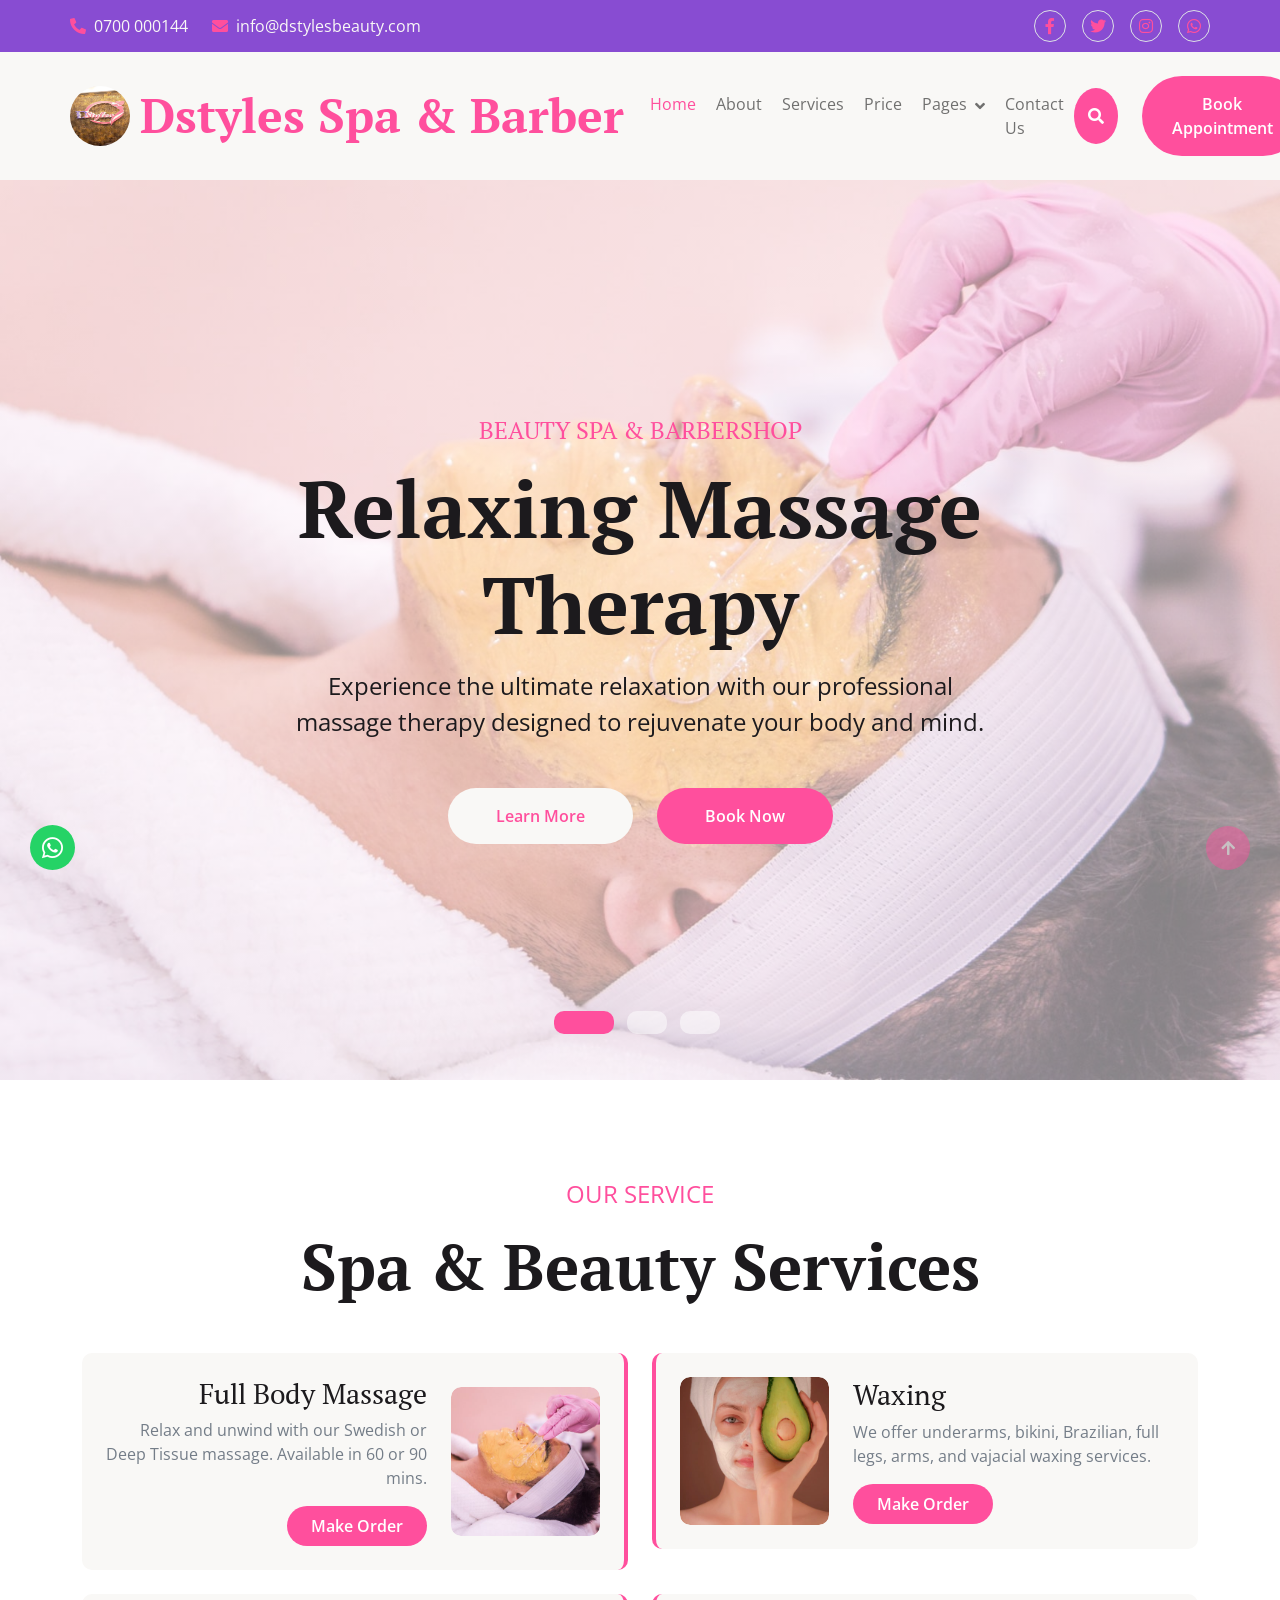
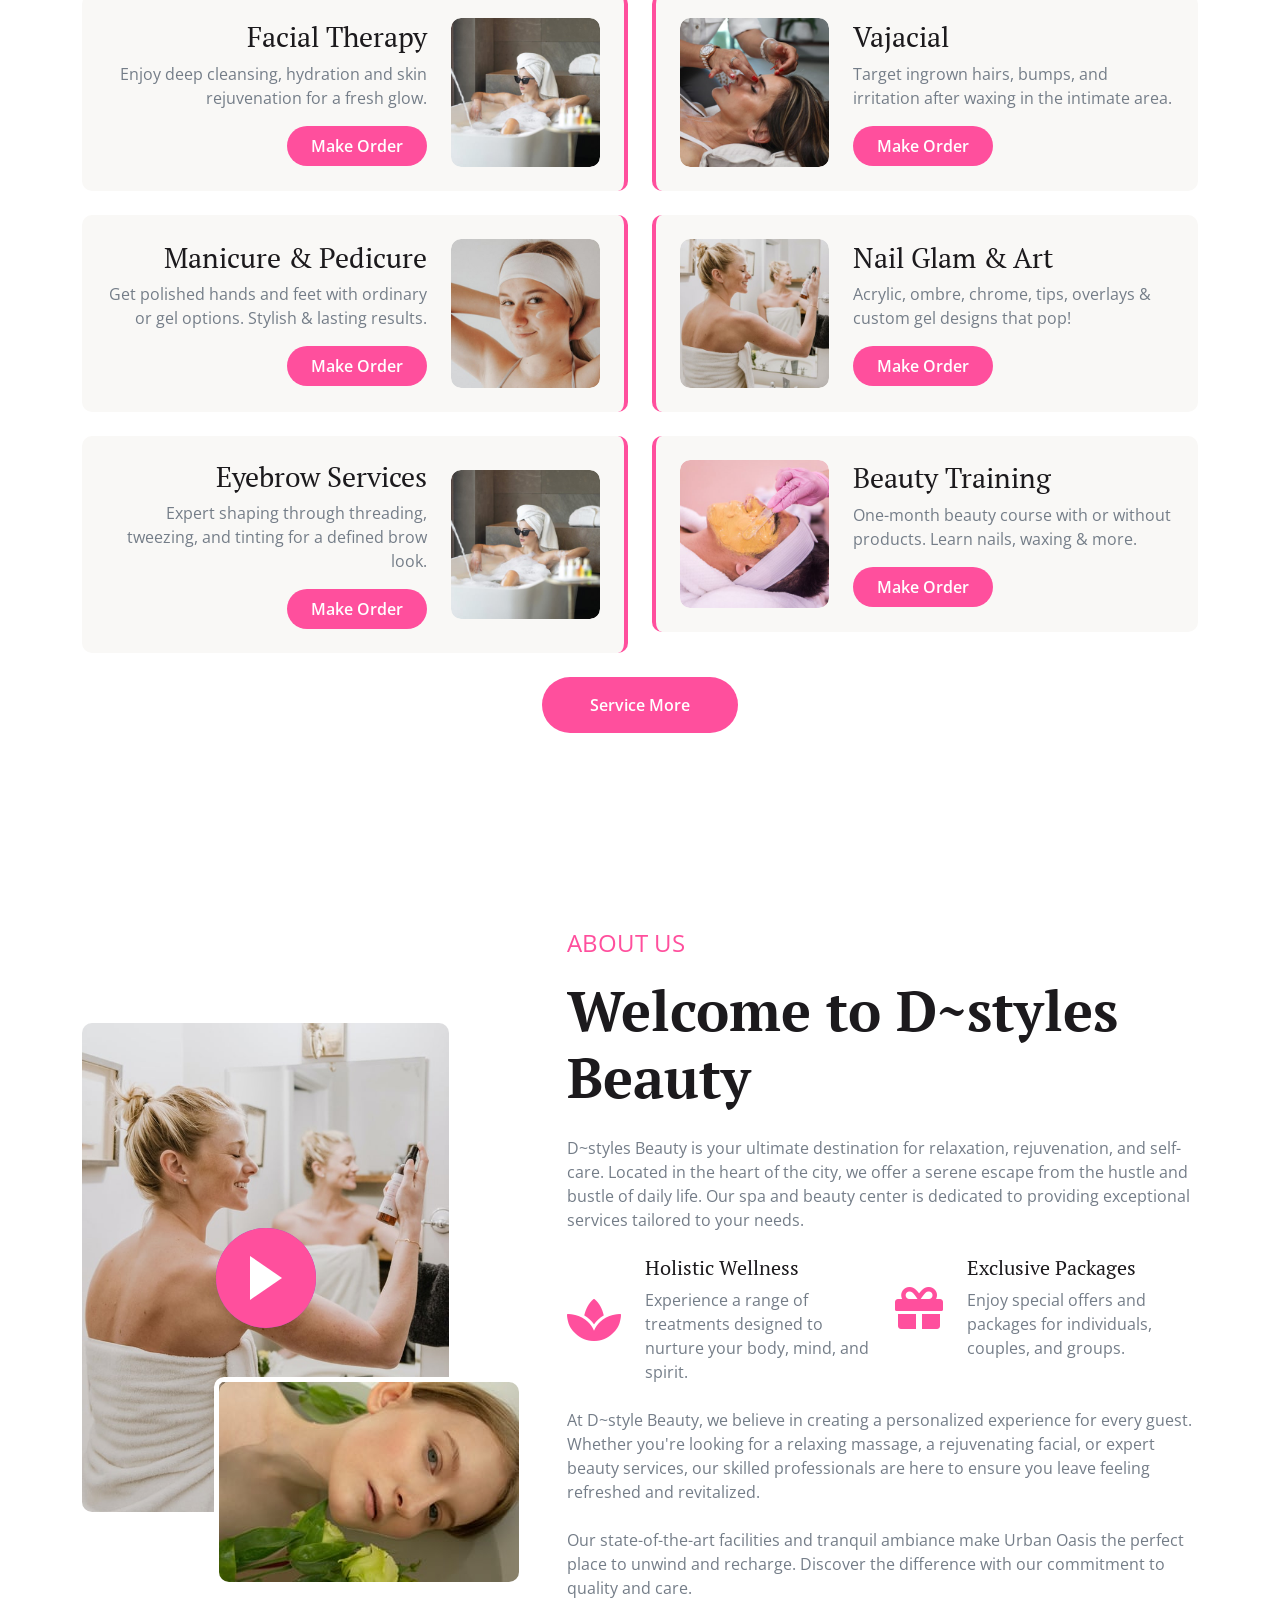
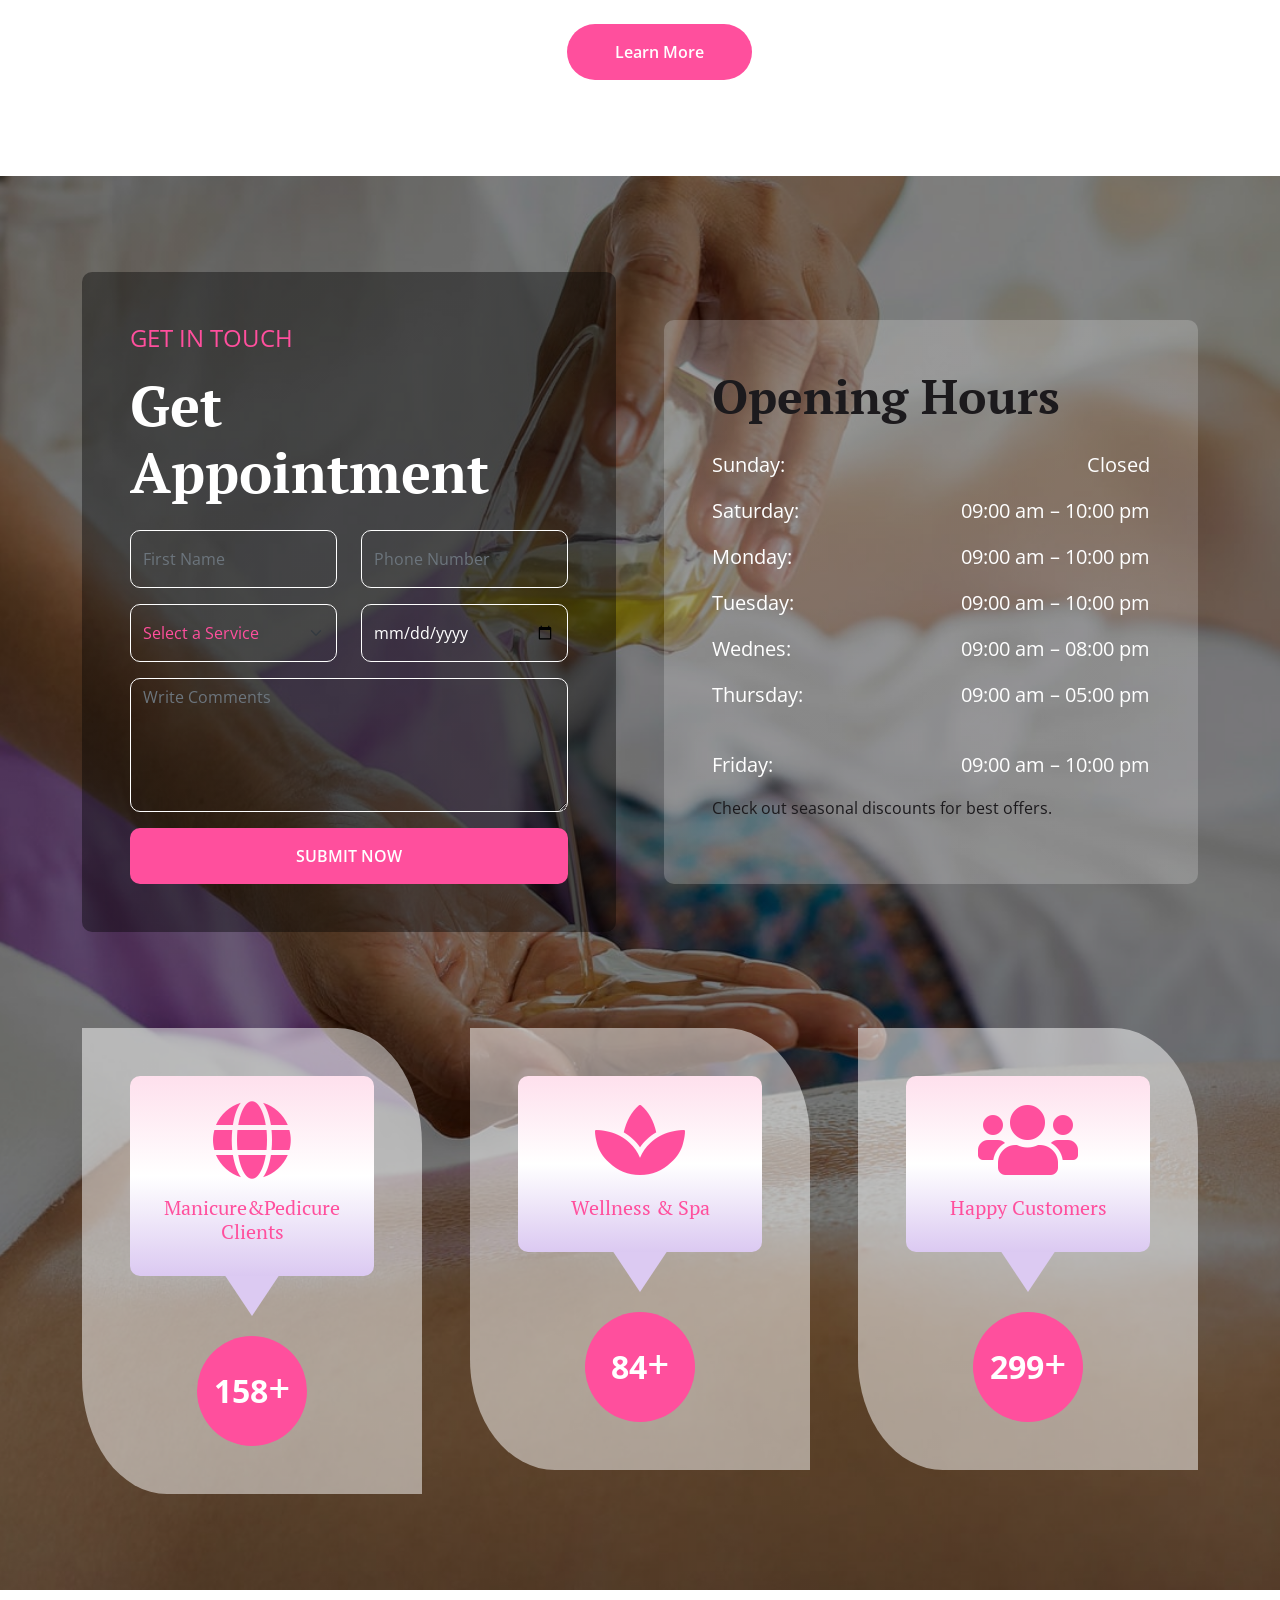
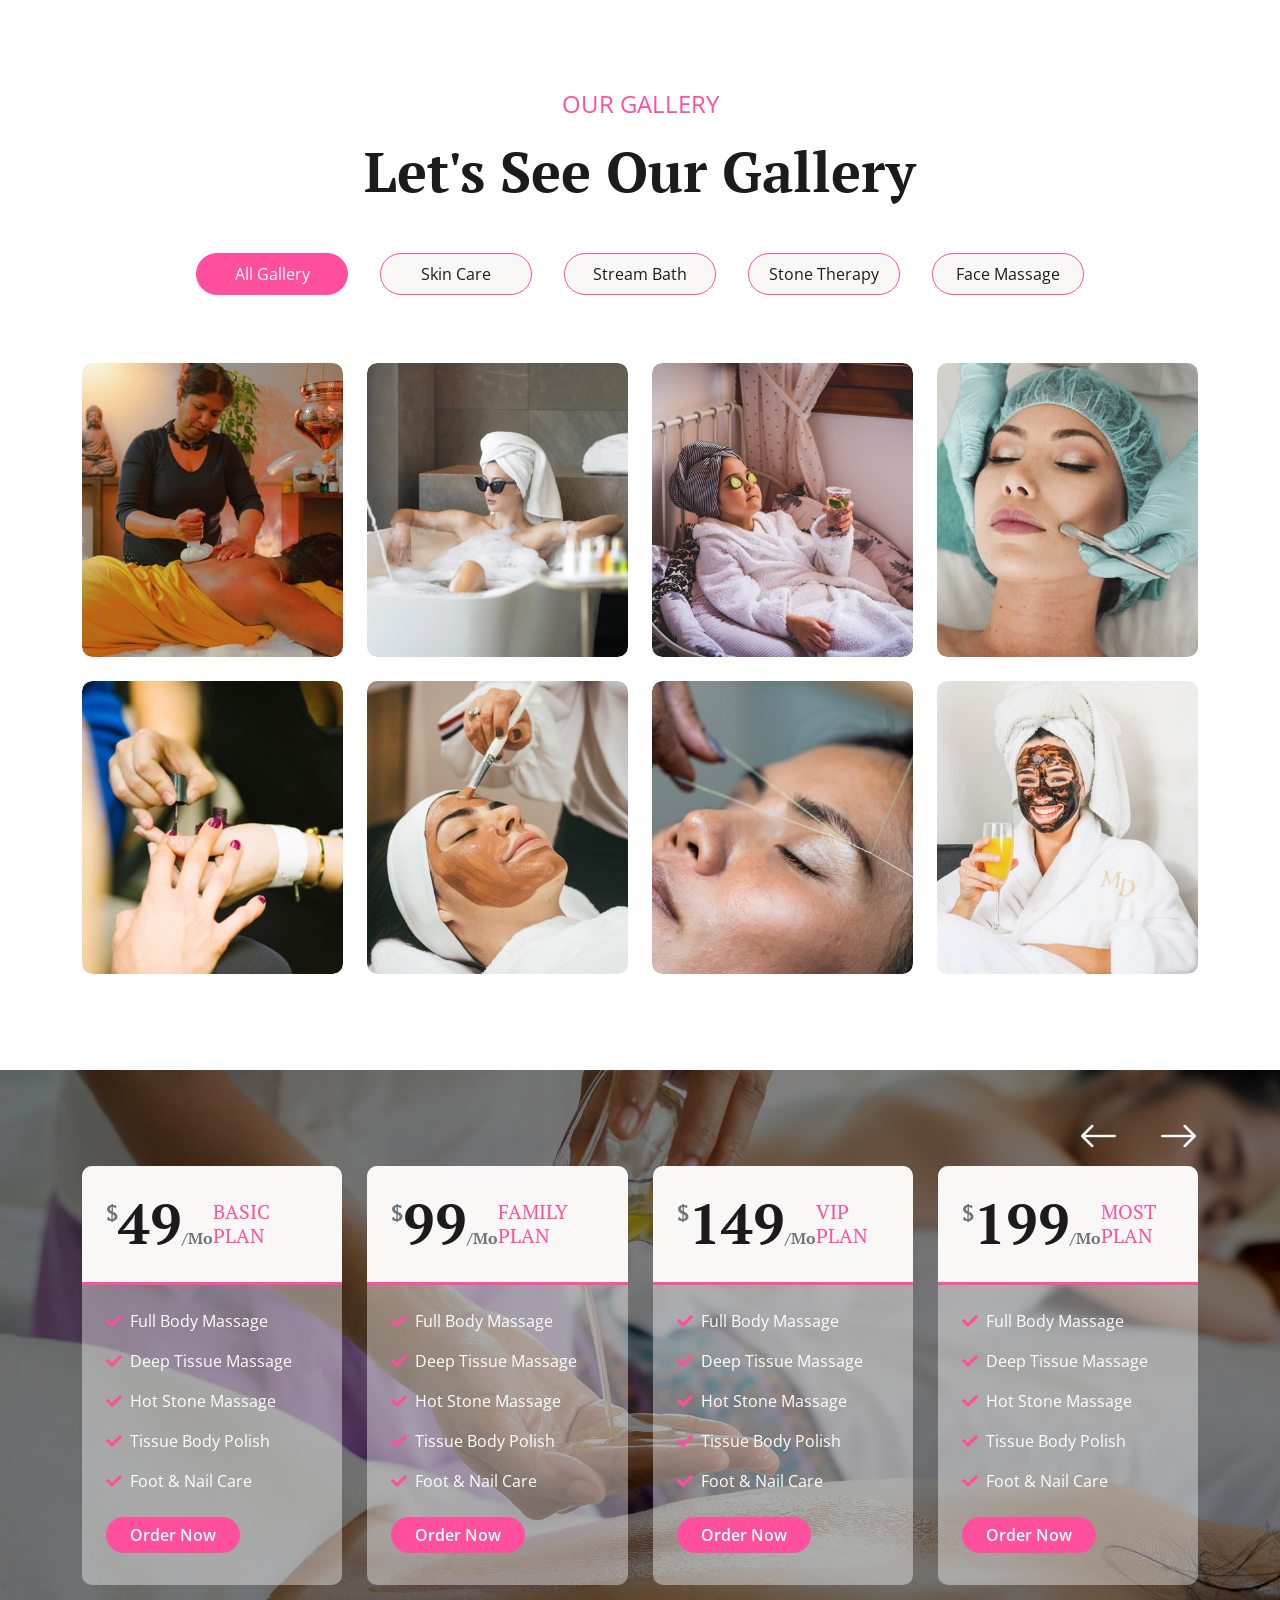
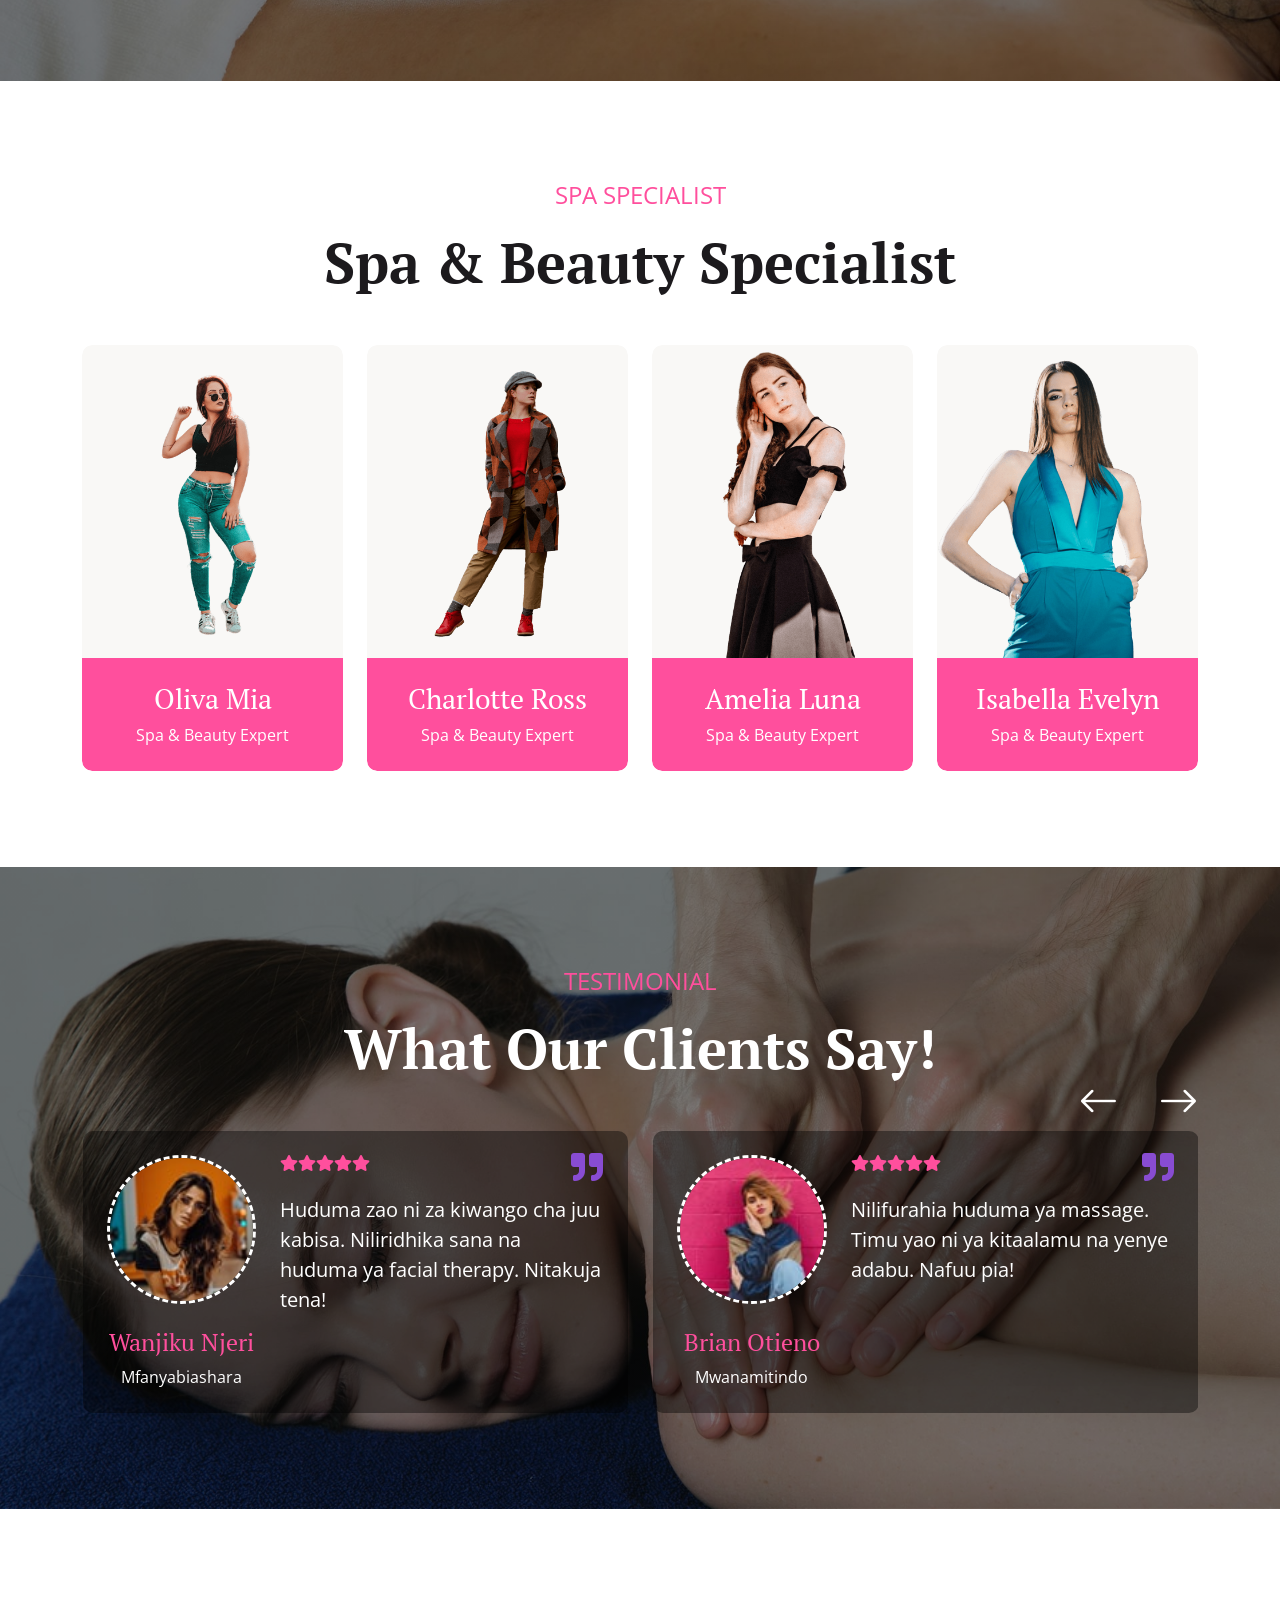
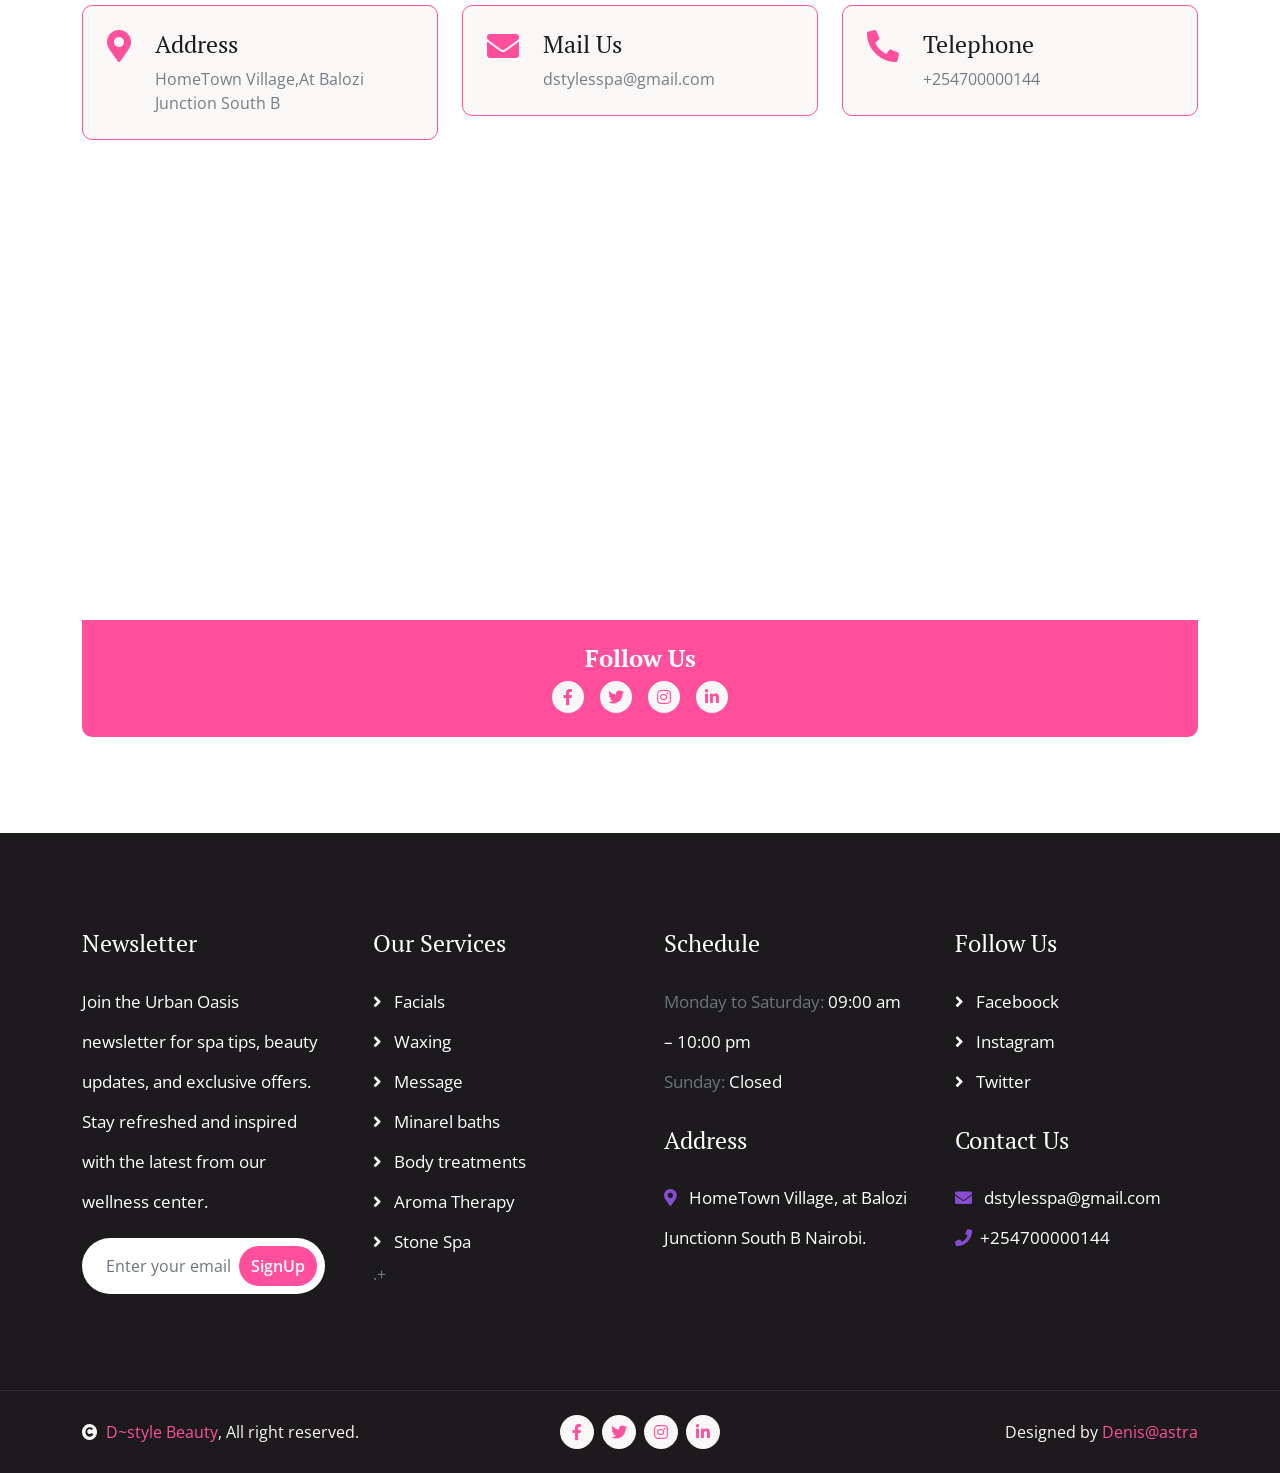
==== commit 3c4b2561: "Rename dstyle.html to index.html" ====
--- a/index.html
+++ b/index.html
@@ -1,1501 +1,1664 @@
-<!DOCTYPE html>
-<html lang="en">
-
-    <head>
-        <meta charset="utf-8">
-        <title>URBAN OASIS</title>
-        <meta content="width=device-width, initial-scale=1.0" name="viewport">
-        <meta content="" name="keywords">
-        <meta content="" name="description">
-
-        <!-- Google Web Fonts -->
-        <link rel="preconnect" href="https://fonts.googleapis.com">
-        <link rel="preconnect" href="https://fonts.gstatic.com" crossorigin>
-        <link href="https://fonts.googleapis.com/css2?family=Open+Sans:wght@400;600&family=PT+Serif:wght@400;700&display=swap" rel="stylesheet"> 
-
-        <!-- Icon Font Stylesheet -->
-        <link rel="stylesheet" href="https://use.fontawesome.com/releases/v5.15.4/css/all.css"/>
-        <link href="https://cdn.jsdelivr.net/npm/bootstrap-icons@1.4.1/font/bootstrap-icons.css" rel="stylesheet">
-
-        <!-- Libraries Stylesheet -->
-        <link href="lib/animate/animate.min.css" rel="stylesheet">
-        <link href="lib/lightbox/css/lightbox.min.css" rel="stylesheet">
-        <link href="lib/owlcarousel/assets/owl.carousel.min.css" rel="stylesheet">
-
-
-        <!-- Customized Bootstrap Stylesheet -->
-        <link href="css/bootstrap.min.css" rel="stylesheet">
-
-        <!-- Template Stylesheet -->
-        <link href="css/style.css" rel="stylesheet">
-    </head>
-
-    <body>
-
-        <!-- Spinner Start -->
-        <div id="spinner" class="show w-100 vh-100 bg-white position-fixed translate-middle top-50 start-50  d-flex align-items-center justify-content-center">
-            <div class="spinner-grow text-primary" role="status"></div>
-        </div>
-        <!-- Spinner End -->
-
-
-        <!-- Navbar start -->
-        <div class="container-fluid sticky-top px-0">
-            <div class="container-fluid topbar d-none d-lg-block">
-                <div class="container px-0">
-                    <div class="row align-items-center">
-                        <div class="col-lg-8">
-                            <div class="d-flex flex-wrap">
-                                
-                                <a href="#" class="me-4 text-light"><i class="fas fa-phone-alt text-primary me-2"></i>+254788555924</a>
-                                <a href="#" class="text-light"><i class="fas fa-envelope text-primary me-2"></i>damarispius0@gmail.com</a>
-                            </div>
-
-                        </div>
-                        <div class="col-lg-4">
-                            <div class="d-flex align-items-center justify-content-end">
-                                <a href="#" class="me-3 btn-square border rounded-circle nav-fill"><i class="fab fa-facebook-f"></i></a>
-                                <a href="#" class="me-3 btn-square border rounded-circle nav-fill"><i class="fab fa-twitter"></i></a>
-                                <a href="#" class="me-3 btn-square border rounded-circle nav-fill"><i class="fab fa-instagram"></i></a>
-                                <a href="#" class="btn-square border rounded-circle nav-fill"><i class="fab fa-whatsapp"></i></a>
-                            </div>
-                        </div>
-                    </div>
-                </div>
-            </div>
-            <div class="container-fluid bg-light">
-                <div class="container px-0">
-                    <nav class="navbar navbar-light navbar-expand-xl">
-                        <a href="index.html" class="navbar-brand d-flex align-items-center">
-                            <img src="img/logo_1.png" alt="logo" style="border-radius: 60%; width: 60px; height: 60px; margin-right: 10px;">
-                            <h1 class="text-primary display-5 fw-medium mb-0">Urban Oasis</h1>
-                        </a>
-                        <button class="navbar-toggler py-2 px-3" type="button" data-bs-toggle="collapse" data-bs-target="#navbarCollapse">
-                            <span class="fa fa-bars text-primary"></span>
-                        </button>
-                        <div class="collapse navbar-collapse bg-light py-3" id="navbarCollapse">
-                            <div class="navbar-nav mx-auto border-top">
-                                <a href="index.html" class="nav-item nav-link active">Home</a>
-                                <a href="about.html" class="nav-item nav-link">About</a>
-                                <a href="service.html" class="nav-item nav-link">Services</a>
-                                <a href="price.html" class="nav-item nav-link">Price</a>
-                                <div class="nav-item dropdown">
-                                    <a href="#" class="nav-link dropdown-toggle" data-bs-toggle="dropdown">Pages</a>
-                                    <div class="dropdown-menu m-0 bg-secondary rounded-0">
-                                        <a href="team.html" class="dropdown-item">Team</a>
-                                        <a href="testimonial.html" class="dropdown-item">Testimonial</a>
-                                        <a href="gallery.html" class="dropdown-item">Gallery</a>
-                                        <a href="appointment.html" class="dropdown-item">Appointment</a>
-                                        
-                                    </div>
-                                </div>
-                                <a href="contact.html" class="nav-item nav-link">Contact Us</a>
-                            </div>
-                            <div class="d-flex align-items-center flex-nowrap pt-xl-0">
-                                <button class="btn-search btn btn-primary btn-primary-outline-0 rounded-circle btn-lg-square" data-bs-toggle="modal" data-bs-target="#searchModal"><i class="fas fa-search"></i></button>
-                                <a href="appointment.html" class="btn btn-primary btn-primary-outline-0 rounded-pill py-3 px-4 ms-4">Book Appointment</a>
-                            </div>
-                        </div>
-                    </nav>
-                </div>
-            </div>
-        </div>
-        <!-- Navbar End -->
-
-
-        <!-- Modal Search Start -->
-        <div class="modal fade" id="searchModal" tabindex="-1" aria-labelledby="exampleModalLabel" aria-hidden="true">
-            <div class="modal-dialog modal-fullscreen">
-                <div class="modal-content rounded-0">
-                    <div class="modal-header">
-                        <h4 class="modal-title mb-0" id="exampleModalLabel">Search by keyword</h4>
-                        <button type="button" class="btn-close" data-bs-dismiss="modal" aria-label="Close"></button>
-                    </div>
-                    <div class="modal-body d-flex align-items-center">
-                        <div class="input-group w-75 mx-auto d-flex">
-                            <input type="search" class="form-control p-3" placeholder="keywords" aria-describedby="search-icon-1">
-                            <span id="search-icon-1" class="input-group-text p-3"><i class="fa fa-search"></i></span>
-                        </div>
-                    </div>
-                </div>
-            </div>
-        </div>
-        <!-- Modal Search End -->
-
-
-        <!-- Carousel Start -->
-        <div class="container-fluid carousel-header px-0"></div>
-            <div id="carouselId" class="carousel slide" data-bs-ride="carousel">
-            <ol class="carousel-indicators">
-                <li data-bs-target="#carouselId" data-bs-slide-to="0" class="active"></li>
-                <li data-bs-target="#carouselId" data-bs-slide-to="1"></li>
-                <li data-bs-target="#carouselId" data-bs-slide-to="2"></li>
-            </ol>
-            <div class="carousel-inner" role="listbox">
-                <div class="carousel-item active">
-                <img src="img/carousel-3.jpg" class="img-fluid" alt="Image">
-                <div class="carousel-caption">
-                    <div class="p-3" style="max-width: 900px;">
-                    <h4 class="text-primary text-uppercase mb-3">Spa & Beauty Center</h4>
-                    <h1 class="display-1 text-capitalize text-dark mb-3">Relaxing Massage Therapy</h1>
-                    <p class="mx-md-5 fs-4 px-4 mb-5 text-dark">Experience the ultimate relaxation with our professional massage therapy designed to rejuvenate your body and mind.</p>
-                    <div class="d-flex align-items-center justify-content-center">
-                        <a class="btn btn-light btn-light-outline-0 rounded-pill py-3 px-5 me-4" href="#">Learn More</a>
-                        <a class="btn btn-primary btn-primary-outline-0 rounded-pill py-3 px-5" href="#">Book Now</a>
-                    </div>
-                    </div>
-                </div>
-                </div>
-                <div class="carousel-item">
-                <img src="img/carousel-2.jpg" class="img-fluid" alt="Image">
-                <div class="carousel-caption">
-                    <div class="p-3" style="max-width: 900px;">
-                    <h4 class="text-primary text-uppercase mb-3" style="letter-spacing: 3px;">Spa & Beauty Center</h4>
-                    <h1 class="display-1 text-capitalize text-dark mb-3">Facial Treatments</h1>
-                    <p class="mx-md-5 fs-4 px-5 mb-5 text-dark">Indulge in our luxurious facial treatments that leave your skin glowing, refreshed, and revitalized.</p>
-                    <div class="d-flex align-items-center justify-content-center">
-                        <a class="btn btn-light btn-light-outline-0 rounded-pill py-3 px-5 me-4" href="#">Learn More</a>
-                        <a class="btn btn-primary btn-primary-outline-0 rounded-pill py-3 px-5" href="#">Book Now</a>
-                    </div>
-                    </div>
-                </div>
-                </div>
-                <div class="carousel-item">
-                <img src="img/carousel-1.jpg" class="img-fluid" alt="Image">
-                <div class="carousel-caption">
-                    <div class="p-3" style="max-width: 900px;">
-                    <h4 class="text-primary text-uppercase mb-3" style="letter-spacing: 3px;">Spa & Beauty Center</h4>
-                    <h1 class="display-1 text-capitalize text-dark">Cellulite Reduction Therapy</h1>
-                    <p class="mx-md-5 fs-4 px-5 mb-5 text-dark">Achieve smoother and firmer skin with our advanced cellulite reduction treatments tailored to your needs.</p>
-                    <div class="d-flex align-items-center justify-content-center">
-                        <a class="btn btn-light btn-light-outline-0 rounded-pill py-3 px-5 me-4" href="#">Learn More</a>
-                        <a class="btn btn-primary btn-primary-outline-0 rounded-pill py-3 px-5" href="#">Book Now</a>
-                    </div>
-                    </div>
-                </div>
-                </div>
-            </div>
-            <button class="carousel-control-prev" type="button" data-bs-target="#carouselId" data-bs-slide="prev">
-                <span class="carousel-control-prev-icon" aria-hidden="true"></span>
-                <span class="visually-hidden">Previous</span>
-            </button>
-            <button class="carousel-control-next" type="button" data-bs-target="#carouselId" data-bs-slide="next">
-                <span class="carousel-control-next-icon" aria-hidden="true"></span>
-                <span class="visually-hidden">Next</span>
-            </button>
-            </div>
-        </div>
-        <!-- Carousel End -->
-
-<!-- Services Start -->
-<div class="container-fluid services py-5">
-    <div class="container py-5">
-        <div class="mx-auto text-center mb-5" style="max-width: 800px;">
-            <p class="fs-4 text-uppercase text-center text-primary">Our Service</p>
-            <h1 class="display-3">Spa & Beauty Services</h1>
-        </div>
-        <div class="row g-4">
-
-            <!-- Full Body Massage -->
-            <div class="col-lg-6">
-                <div class="services-item bg-light border-4 border-end border-primary rounded p-4">
-                    <div class="row align-items-center">
-                        <div class="col-8">
-                            <div class="services-content text-end">
-                                <h3>Full Body Massage</h3>
-                                <p>Relax and unwind with our Swedish or Deep Tissue massage. Available in 60 or 90 mins.
-                                </p>
-                                <a href="#" class="btn btn-primary btn-primary-outline-0 rounded-pill py-2 px-4">Make
-                                    Order</a>
-                            </div>
-                        </div>
-                        <div class="col-4">
-                            <div class="services-img d-flex align-items-center justify-content-center rounded">
-                                <img src="img/services-1.jpg" class="img-fluid rounded" alt="">
-                            </div>
-                        </div>
-                    </div>
-                </div>
-            </div>
-
-            <!-- Waxing Services -->
-            <div class="col-lg-6">
-                <div class="services-item bg-light border-4 border-start border-primary rounded p-4">
-                    <div class="row align-items-center">
-                        <div class="col-4">
-                            <div class="services-img d-flex align-items-center justify-content-center rounded">
-                                <img src="img/services-2.jpg" class="img-fluid rounded" alt="">
-                            </div>
-                        </div>
-                        <div class="col-8">
-                            <div class="services-content text-start">
-                                <h3>Waxing</h3>
-                                <p>We offer underarms, bikini, Brazilian, full legs, arms, and vajacial waxing services.
-                                </p>
-                                <a href="#" class="btn btn-primary btn-primary-outline-0 rounded-pill py-2 px-4">Make
-                                    Order</a>
-                            </div>
-                        </div>
-                    </div>
-                </div>
-            </div>
-
-            <!-- Facial Therapy -->
-            <div class="col-lg-6">
-                <div class="services-item bg-light border-4 border-end border-primary rounded p-4">
-                    <div class="row align-items-center">
-                        <div class="col-8">
-                            <div class="services-content text-end">
-                                <h3>Facial Therapy</h3>
-                                <p>Enjoy deep cleansing, hydration and skin rejuvenation for a fresh glow.</p>
-                                <a href="#" class="btn btn-primary btn-primary-outline-0 rounded-pill py-2 px-4">Make
-                                    Order</a>
-                            </div>
-                        </div>
-                        <div class="col-4">
-                            <div class="services-img d-flex align-items-center justify-content-center rounded">
-                                <img src="img/services-3.jpg" class="img-fluid rounded" alt="">
-                            </div>
-                        </div>
-                    </div>
-                </div>
-            </div>
-
-            <!-- Vajacial Treatment -->
-            <div class="col-lg-6">
-                <div class="services-item bg-light border-4 border-start border-primary rounded p-4">
-                    <div class="row align-items-center">
-                        <div class="col-4">
-                            <div class="services-img d-flex align-items-center justify-content-center rounded">
-                                <img src="img/services-4.jpg" class="img-fluid rounded" alt="">
-                            </div>
-                        </div>
-                        <div class="col-8">
-                            <div class="services-content text-start">
-                                <h3>Vajacial</h3>
-                                <p>Target ingrown hairs, bumps, and irritation after waxing in the intimate area.</p>
-                                <a href="#" class="btn btn-primary btn-primary-outline-0 rounded-pill py-2 px-4">Make
-                                    Order</a>
-                            </div>
-                        </div>
-                    </div>
-                </div>
-            </div>
-
-            <!-- Manicure & Pedicure -->
-            <div class="col-lg-6">
-                <div class="services-item bg-light border-4 border-end border-primary rounded p-4">
-                    <div class="row align-items-center">
-                        <div class="col-8">
-                            <div class="services-content text-end">
-                                <h3>Manicure & Pedicure</h3>
-                                <p>Get polished hands and feet with ordinary or gel options. Stylish & lasting results.
-                                </p>
-                                <a href="#" class="btn btn-primary btn-primary-outline-0 rounded-pill py-2 px-4">Make
-                                    Order</a>
-                            </div>
-                        </div>
-                        <div class="col-4">
-                            <div class="services-img d-flex align-items-center justify-content-center rounded">
-                                <img src="img/services-5.jpg" class="img-fluid rounded" alt="">
-                            </div>
-                        </div>
-                    </div>
-                </div>
-            </div>
-
-            <!-- Nail Glam (Acrylic & Art) -->
-            <div class="col-lg-6">
-                <div class="services-item bg-light border-4 border-start border-primary rounded p-4">
-                    <div class="row align-items-center">
-                        <div class="col-4">
-                            <div class="services-img d-flex align-items-center justify-content-center rounded">
-                                <img src="img/services-6.jpg" class="img-fluid rounded" alt="">
-                            </div>
-                        </div>
-                        <div class="col-8">
-                            <div class="services-content text-start">
-                                <h3>Nail Glam & Art</h3>
-                                <p>Acrylic, ombre, chrome, tips, overlays & custom gel designs that pop!</p>
-                                <a href="#" class="btn btn-primary btn-primary-outline-0 rounded-pill py-2 px-4">Make
-                                    Order</a>
-                            </div>
-                        </div>
-                    </div>
-                </div>
-            </div>
-
-            <!-- Eyebrow & Tinting -->
-            <div class="col-lg-6">
-                <div class="services-item bg-light border-4 border-end border-primary rounded p-4">
-                    <div class="row align-items-center">
-                        <div class="col-8">
-                            <div class="services-content text-end">
-                                <h3>Eyebrow Services</h3>
-                                <p>Expert shaping through threading, tweezing, and tinting for a defined brow look.</p>
-                                <a href="#" class="btn btn-primary btn-primary-outline-0 rounded-pill py-2 px-4">Make
-                                    Order</a>
-                            </div>
-                        </div>
-                        <div class="col-4">
-                            <div class="services-img d-flex align-items-center justify-content-center rounded">
-                                <img src="img/services-3.jpg" class="img-fluid rounded" alt="">
-                            </div>
-                        </div>
-                    </div>
-                </div>
-            </div>
-
-            <!-- Training -->
-            <div class="col-lg-6">
-                <div class="services-item bg-light border-4 border-start border-primary rounded p-4">
-                    <div class="row align-items-center">
-                        <div class="col-4">
-                            <div class="services-img d-flex align-items-center justify-content-center rounded">
-                                <img src="img/services-1.jpg" class="img-fluid rounded" alt="">
-                            </div>
-                        </div>
-                        <div class="col-8">
-                            <div class="services-content text-start">
-                                <h3>Beauty Training</h3>
-                                <p>One-month beauty course with or without products. Learn nails, waxing & more.</p>
-                                <a href="#" class="btn btn-primary btn-primary-outline-0 rounded-pill py-2 px-4">Make
-                                    Order</a>
-                            </div>
-                        </div>
-                    </div>
-                </div>
-            </div>
-
-            <!-- Button -->
-            <div class="col-12">
-                <div class="services-btn text-center">
-                    <a href="#" class="btn btn-primary btn-primary-outline-0 rounded-pill py-3 px-5">Service More</a>
-                </div>
-            </div>
-
-        </div>
-    </div>
-</div>
-<!-- Services End -->
-
-<!-- About Start -->
-<div class="container-fluid about py-5">
-    <div class="container py-5">
-    <div class="row g-5 align-items-center">
-        <div class="col-lg-5">
-        <div class="video">
-            <img src="/img/about-1.jpg" class="img-fluid rounded" alt="Urban Oasis Spa">
-            <div class="position-absolute rounded border-5 border-top border-start border-white" style="bottom: 0; right: 0;">
-            <img src="/img/about-2.jpg" class="img-fluid rounded" alt="Relaxation at Urban Oasis">
-            </div>
-            <button type="button" class="btn btn-play" data-bs-toggle="modal" data-src="https://www.youtube.com/embed/UrbanOasisVideo" data-bs-target="#videoModal">
-            <span></span>
-            </button>
-        </div>
-        </div>
-        <div class="col-lg-7">
-        <p class="fs-4 text-uppercase text-primary">About Us</p>
-        <h1 class="display-4 mb-4">Welcome to Urban Oasis</h1>
-        <p class="mb-4">Urban Oasis is your ultimate destination for relaxation, rejuvenation, and self-care. Located in the heart of the city, we offer a serene escape from the hustle and bustle of daily life. Our spa and beauty center is dedicated to providing exceptional services tailored to your needs.</p>
-        <div class="row g-4">
-            <div class="col-md-6">
-            <div class="d-flex align-items-center">
-                <i class="fas fa-spa fa-3x text-primary"></i>
-                <div class="ms-4">
-                <h5 class="mb-2">Holistic Wellness</h5>
-                <p class="mb-0">Experience a range of treatments designed to nurture your body, mind, and spirit.</p>
-                </div>
-            </div>
-            </div>
-            <div class="col-md-6">
-            <div class="d-flex align-items-center">
-                <i class="fas fa-gift fa-3x text-primary"></i>
-                <div class="ms-4">
-                <h5 class="mb-2">Exclusive Packages</h5>
-                <p class="mb-0">Enjoy special offers and packages for individuals, couples, and groups.</p>
-                </div>
-            </div>
-            </div>
-        </div>
-        <p class="my-4">At Urban Oasis, we believe in creating a personalized experience for every guest. Whether you're looking for a relaxing massage, a rejuvenating facial, or expert beauty services, our skilled professionals are here to ensure you leave feeling refreshed and revitalized.</p>
-        <p class="mb-4">Our state-of-the-art facilities and tranquil ambiance make Urban Oasis the perfect place to unwind and recharge. Discover the difference with our commitment to quality and care.</p>
-        <a href="about.html" class="btn btn-primary btn-primary-outline-0 rounded-pill py-3 px-5">Learn More</a>
-        </div> 
-    </div>
-    </div>
-</div>
-<!-- Modal Video -->
-<div class="modal fade" id="videoModal" tabindex="-1" aria-labelledby="exampleModalLabel" aria-hidden="true">
-    <div class="modal-dialog">
-    <div class="modal-content rounded-0">
-        <div class="modal-header">
-        <h5 class="modal-title" id="exampleModalLabel">Discover Urban Oasis</h5>
-        <button type="button" class="btn-close" data-bs-dismiss="modal" aria-label="Close"></button>
-        </div>
-        <div class="modal-body">
-        <!-- 16:9 aspect ratio -->
-        <div class="ratio ratio-16x9">
-            <iframe class="embed-responsive-item" src="" id="video" allowfullscreen allowscriptaccess="always"
-            allow="autoplay"></iframe>
-        </div>
-        </div>
-    </div>
-    </div>
-</div>
-<!-- About End -->
-
-
-        <!-- Appointment Start -->
-        <div class="container-fluid appointment py-5">
-            <div class="container py-5">
-                <div class="row g-5 align-items-center">
-                    <div class="col-lg-6">
-                        <div class="appointment-form p-5">
-                            <p class="fs-4 text-uppercase text-primary">Get In Touch</p>
-                            <h1 class="display-4 mb-4 text-white">Get Appointment</h1>
-                          <form id="whatsappForm">
-                            <div class="row gy-3 gx-4">
-                                <div class="col-lg-6">
-                                    <input type="text" class="form-control py-3 border-white bg-transparent text-white" placeholder="First Name"
-                                        id="firstName" required>
-                                </div>
-                                <div class="col-lg-6">
-                                    <input type="tel" class="form-control py-3 border-white bg-transparent text-white"
-                                        placeholder="Phone Number" id="phone" required>
-                                </div>
-                                <div class="col-lg-6">
-                                    <select class="form-select py-3 border-white bg-transparent text-primary" id="service" required>
-                                        <option selected disabled>Select a Service</option>
-                                        <option value="Full Body Massage">Full Body Massage</option>
-                                        <option value="Waxing">Waxing</option>
-                                        <option value="Facial Therapy">Facial Therapy</option>
-                                        <option value="Vajacial">Vajacial</option>
-                                        <option value="Manicure & Pedicure">Manicure & Pedicure</option>
-                                        <option value="Nail Glam & Art">Nail Glam & Art</option>
-                                        <option value="Eyebrow Services">Eyebrow Services</option>
-                                        <option value="Beauty Training">Beauty Training</option>
-                                    </select>
-                                </div>
-                                <div class="col-lg-6">
-                                    <input type="date" class="form-control py-3 border-white bg-transparent text-white" id="date" required>
-                                </div>
-                                <div class="col-lg-12">
-                                    <textarea class="form-control border-white bg-transparent text-white" id="comments" cols="30" rows="5"
-                                        placeholder="Write Comments" required></textarea>
-                                </div>
-                                <div class="col-lg-12">
-                                    <button type="submit" class="btn btn-primary btn-primary-outline-0 w-100 py-3 px-5">SUBMIT NOW</button>
-                                </div>
-                            </div>
-                        </form>
-                        
-                        <script>
-                            // Disable past dates
-                            const today = new Date().toISOString().split('T')[0];
-                            document.getElementById("date").setAttribute('min', today);
-
-                            document.getElementById('whatsappForm').addEventListener('submit', function (e) {
-                                e.preventDefault();
-
-                                const name = document.getElementById('firstName').value.trim();
-                                const phone = document.getElementById('phone').value.trim();
-                                const service = document.getElementById('service').value;
-                                const date = document.getElementById('date').value;
-                                const comments = document.getElementById('comments').value.trim();
-
-                                if (new Date(date) < new Date(today)) {
-                                    alert("Please select a valid date (today or future).");
-                                    return;
-                                }
-
-                                const message = `Hello, I would like to book an appointment.%0A
-                        Name: ${name}%0A
-                        Phone: ${phone}%0A
-                        Service: ${service}%0A
-                        Date: ${date}%0A
-                        Comments: ${comments}`;
-
-                                const phoneNumber = '254706748425';
-                                const whatsappURL = `https://wa.me/${phoneNumber}?text=${message}`;
-
-                                alert("Thank you! Redirecting to WhatsApp to complete your booking...");
-
-                                window.open(whatsappURL, '_blank');
-                            });
-                        </script>
-
-
-                        </div>
-                    </div>
-                    <div class="col-lg-6">
-                        <div class="appointment-time p-5">
-                            <h1 class="display-5 mb-4">Opening Hours</h1>
-
-                              <div class="d-flex justify-content-between fs-5 text-white">
-                                <p>Sunday:</p>
-                                <p>Closed</p>
-                            </div>
-                            <div class="d-flex justify-content-between fs-5 text-white">
-                                <p>Saturday:</p>
-                                <p>09:00 am – 10:00 pm</p>
-                            </div>
-                          
-                            <div class="d-flex justify-content-between fs-5 text-white">
-                                <p>Monday:</p>
-                                <p>09:00 am – 10:00 pm</p>
-                            </div>
-                            <div class="d-flex justify-content-between fs-5 text-white">
-                                <p>Tuesday:</p>
-                                <p>09:00 am – 10:00 pm</p>
-                            </div>
-                            <div class="d-flex justify-content-between fs-5 text-white">
-                                <p>Wednes:</p>
-                                <p>09:00 am – 08:00 pm</p>
-                            </div>
-                            <div class="d-flex justify-content-between fs-5 text-white mb-4">
-                                <p>Thursday:</p>
-                                <p>09:00 am – 05:00 pm</p>
-                            </div>
-                            <div class="d-flex justify-content-between fs-5 text-white">
-                                <p>Friday:</p>
-                                <p>09:00 am – 10:00 pm</p>
-                            </div>
-                            <p class="text-dark">Check out seasonal discounts for best offers.</p>
-                        </div>
-                    </div>
-                </div>
-            </div>
-            <!-- Counter Start -->
-            <div class="container-fluid counter-section">
-                <div class="container py-5">
-                    <div class="row g-5 justify-content-center">
-                        <div class="col-md-6 col-lg-4 col-xl-4">
-                            <div class="counter-item p-5">
-                                <div class="counter-content bg-white p-4">
-                                    <i class="fas fa-globe fa-5x text-primary mb-3"></i>
-                                    <h5 class="text-primary">Manicure&Pedicure  Clients</h5>
-                                    <div class="svg-img">
-                                        <svg width="100" height="50">
-                                            <polygon points="55, 10 85, 55 25, 55 25," style="fill: #DCCAF2;"/>
-                                        </svg>
-                                    </div>
-                                </div>
-                                <div class="counter-quantity">
-                                    <span class="text-white fs-2 fw-bold" data-toggle="counter-up">379</span>
-                                    <span class="h1 fw-bold text-white">+</span>
-                                </div>
-                            </div>
-                        </div>
-                        <div class="col-md-6 col-lg-4 col-xl-4">
-                            <div class="counter-item p-5">
-                                <div class="counter-content bg-white p-4">
-                                    <i class="fas fa-spa fa-5x text-primary mb-3"></i>
-                                    <h5 class="text-primary">Wellness & Spa</h5>
-                                    <div class="svg-img">
-                                        <svg width="100" height="50">
-                                            <polygon points="55, 10 85, 55 25, 55 25," style="fill: #DCCAF2;"/>
-                                        </svg>
-                                    </div>
-                                </div>
-                                <div class="counter-quantity">
-                                    <span class="text-white fs-2 fw-bold" data-toggle="counter-up">200</span>
-                                    <span class="h1 fw-bold text-white">+</span>
-                                </div>
-                            </div>
-                        </div>
-                        <div class="col-md-6 col-lg-4 col-xl-4">
-                            <div class="counter-item p-5">
-                                <div class="counter-content bg-white p-4">
-                                    <i class="fas fa-users fa-5x text-primary mb-3"></i>
-                                    <h5 class="text-primary">Happy Customers</h5>
-                                    <div class="svg-img">
-                                        <svg width="100" height="50">
-                                            <polygon points="55, 10 85, 55 25, 55 25," style="fill: #DCCAF2;"/>
-                                        </svg>
-                                    </div>
-                                </div>
-                                <div class="counter-quantity">
-                                    <span class="text-white fs-2 fw-bold" data-toggle="counter-up">713</span>
-                                    <span class="h1 fw-bold text-white">+</span>
-                                </div>
-                            </div>
-                        </div>
-                    </div>
-                </div>
-            </div>
-            <!-- Counter End -->
-        </div>
-        <!-- Appointment End -->
-
-
-        <!-- Gallery Start -->
-        <div class="container-fluid gallery py-5">
-            <div class="container py-5">
-                <div class="text-center mx-auto mb-5" style="max-width: 800px;">
-                    <p class="fs-4 text-uppercase text-primary">Our Gallery</p>
-                    <h1 class="display-4 mb-4">Let's See Our Gallery</h1>
-                </div>
-                <div class="tab-class text-center">
-                    <ul class="nav nav-pills d-inline-flex justify-content-center mb-5">
-                        <li class="nav-item">
-                            <a class="d-flex mx-3 py-2 border border-primary bg-light rounded-pill active" data-bs-toggle="pill" href="#tab-1">
-                                <span class="text-dark" style="width: 150px;">All Gallery</span>
-                            </a>
-                        </li>
-                        <li class="nav-item">
-                            <a class="d-flex py-2 mx-3 border border-primary bg-light rounded-pill" data-bs-toggle="pill" href="#tab-2">
-                                <span class="text-dark" style="width: 150px;">Skin Care</span>
-                            </a>
-                        </li>
-                        <li class="nav-item">
-                            <a class="d-flex mx-3 py-2 border border-primary bg-light rounded-pill" data-bs-toggle="pill" href="#tab-3">
-                                <span class="text-dark" style="width: 150px;">Stream Bath</span>
-                            </a>
-                        </li>
-                        <li class="nav-item">
-                            <a class="d-flex mx-3 py-2 border border-primary bg-light rounded-pill" data-bs-toggle="pill" href="#tab-4">
-                                <span class="text-dark" style="width: 150px;">Stone Therapy</span>
-                            </a>
-                        </li>
-                        <li class="nav-item">
-                            <a class="d-flex mx-3 py-2 border border-primary bg-light rounded-pill" data-bs-toggle="pill" href="#tab-5">
-                                <span class="text-dark" style="width: 150px;">Face Massage</span>
-                            </a>
-                        </li>
-                    </ul>
-                    <div class="tab-content">
-                        <div id="tab-1" class="tab-pane fade show p-0 active">
-                            <div class="row g-4">
-                                <div class="col-lg-12">
-                                    <div class="row g-4">
-                                        <div class="col-lg-3">
-                                            <div class="gallery-img">
-                                                <img class="img-fluid rounded w-100" src="img/gallery-1.jpg" alt="">
-                                                <div class="gallery-overlay p-4">
-                                                    <h4 class="text-secondary">Skin Care</h4>
-                                                </div>
-                                                <div class="search-icon">
-                                                    <a href="img/gallery-1.jpg" data-lightbox="Gallery-1" class="my-auto"><i class="fas fa-search-plus btn-primary btn-primary-outline-0 rounded-circle p-3"></i></a>
-                                                </div>
-                                            </div>
-                                        </div>
-                                        <div class="col-lg-3">
-                                            <div class="gallery-img">
-                                                <img class="img-fluid rounded w-100" src="img/gallery-2.jpg" alt="">
-                                                <div class="gallery-overlay p-4">
-                                                    <h4 class="text-secondary">Stream Bath</h4>
-                                                </div>
-                                                <div class="search-icon">
-                                                    <a href="img/gallery-2.jpg" data-lightbox="Gallery-2" class="my-auto"><i class="fas fa-search-plus btn-primary btn-primary-outline-0 rounded-circle p-3"></i></a>
-                                                </div>
-                                            </div>
-                                        </div>
-                                        <div class="col-lg-3">
-                                            <div class="gallery-img">
-                                                <img class="img-fluid rounded w-100" src="img/gallery-3.jpg" alt="">
-                                                <div class="gallery-overlay p-4">
-                                                    <h4 class="text-secondary">Stone Therapy</h4>
-                                                </div>
-                                                <div class="search-icon">
-                                                    <a href="img/gallery-3.jpg" data-lightbox="Gallery-3" class="my-auto"><i class="fas fa-search-plus btn-primary btn-primary-outline-0 rounded-circle p-3"></i></a>
-                                                </div>
-                                            </div>
-                                        </div>
-                                        <div class="col-lg-3">
-                                            <div class="gallery-img">
-                                                <img class="img-fluid rounded w-100" src="img/gallery-4.jpg" alt="">
-                                                <div class="gallery-overlay p-4">
-                                                    <h4 class="text-secondary">Face Massage</h4>
-                                                </div>
-                                                <div class="search-icon">
-                                                    <a href="img/gallery-4.jpg" data-lightbox="Gallery-4" class="my-auto"><i class="fas fa-search-plus btn-primary btn-primary-outline-0 rounded-circle p-3"></i></a>
-                                                </div>
-                                            </div>
-                                        </div>
-                                        <div class="col-lg-3">
-                                            <div class="gallery-img">
-                                                <img class="img-fluid rounded w-100" src="img/gallery-5.jpg" alt="">
-                                                <div class="gallery-overlay p-4">
-                                                    <h4 class="text-secondary">Skin Care</h4>
-                                                </div>
-                                                <div class="search-icon">
-                                                    <a href="img/gallery-5.jpg" data-lightbox="Gallery-5" class="my-auto"><i class="fas fa-search-plus btn-primary btn-primary-outline-0 rounded-circle p-3"></i></a>
-                                                </div>
-                                            </div>
-                                        </div>
-                                        <div class="col-lg-3">
-                                            <div class="gallery-img">
-                                                <img class="img-fluid rounded w-100" src="img/gallery-6.jpg" alt="">
-                                                <div class="gallery-overlay p-4">
-                                                    <h4 class="text-secondary">Stream Bath</h4>
-                                                </div>
-                                                <div class="search-icon">
-                                                    <a href="img/gallery-6.jpg" data-lightbox="Gallery-6" class="my-auto"><i class="fas fa-search-plus btn-primary btn-primary-outline-0 rounded-circle p-3"></i></a>
-                                                </div>
-                                            </div>
-                                        </div>
-                                        <div class="col-lg-3">
-                                            <div class="gallery-img">
-                                                <img class="img-fluid rounded w-100" src="img/gallery-7.jpg" alt="">
-                                                <div class="gallery-overlay p-4">
-                                                    <h4 class="text-secondary">Stone Therapy</h4>
-                                                </div>
-                                                <div class="search-icon">
-                                                    <a href="img/gallery-7.jpg" data-lightbox="Gallery-7" class="my-auto"><i class="fas fa-search-plus btn-primary btn-primary-outline-0 rounded-circle p-3"></i></a>
-                                                </div>
-                                            </div>
-                                        </div>
-                                        <div class="col-lg-3">
-                                            <div class="gallery-img">
-                                                <img class="img-fluid rounded w-100" src="img/gallery-8.jpg" alt="">
-                                                <div class="gallery-overlay p-4">
-                                                    <h4 class="text-secondary">Face Massage</h4>
-                                                </div>
-                                                <div class="search-icon">
-                                                    <a href="img/gallery-8.jpg" data-lightbox="Gallery-8" class="my-auto"><i class="fas fa-search-plus btn-primary btn-primary-outline-0 rounded-circle p-3"></i></a>
-                                                </div>
-                                            </div>
-                                        </div>
-                                    </div>
-                                </div>
-                            </div>
-                        </div>
-                        <div id="tab-2" class="tab-pane fade show p-0">
-                            <div class="row g-4">
-                                <div class="col-lg-12">
-                                    <div class="row g-4">
-                                        <div class="col-lg-3">
-                                            <div class="gallery-img">
-                                                <img class="img-fluid rounded w-100" src="img/gallery-9.jpg" alt="">
-                                                <div class="gallery-overlay p-4">
-                                                    <h4 class="text-secondary">Skin Care</h4>
-                                                </div>
-                                                <div class="search-icon">
-                                                    <a href="img/gallery-9.jpg" data-lightbox="Gallery-9" class="my-auto"><i class="fas fa-search-plus btn-primary btn-primary-outline-0 rounded-circle p-3"></i></a>
-                                                </div>
-                                            </div>
-                                        </div>
-                                        <div class="col-lg-3">
-                                            <div class="gallery-img">
-                                                <img class="img-fluid rounded w-100" src="img/gallery-10.jpg" alt="">
-                                                <div class="gallery-overlay p-4">
-                                                    <h4 class="text-secondary">Skin Care</h4>
-                                                </div>
-                                                <div class="search-icon">
-                                                    <a href="img/gallery-10.jpg" data-lightbox="Gallery-10" class="my-auto"><i class="fas fa-search-plus btn-primary btn-primary-outline-0 rounded-circle p-3"></i></a>
-                                                </div>
-                                            </div>
-                                        </div>
-                                        <div class="col-lg-3">
-                                            <div class="gallery-img">
-                                                <img class="img-fluid rounded w-100" src="img/gallery-5.jpg" alt="">
-                                                <div class="gallery-overlay p-4">
-                                                    <h4 class="text-secondary">Skin Care</h4>
-                                                </div>
-                                                <div class="search-icon">
-                                                    <a href="img/gallery-5.jpg" data-lightbox="Gallery-11" class="my-auto"><i class="fas fa-search-plus btn-primary btn-primary-outline-0 rounded-circle p-3"></i></a>
-                                                </div>
-                                            </div>
-                                        </div>
-                                        <div class="col-lg-3">
-                                            <div class="gallery-img">
-                                                <img class="img-fluid rounded w-100" src="img/gallery-1.jpg" alt="">
-                                                <div class="gallery-overlay p-4">
-                                                    <h4 class="text-secondary">Skin Care</h4>
-                                                </div>
-                                                <div class="search-icon">
-                                                    <a href="img/gallery-1.jpg" data-lightbox="Gallery-12" class="my-auto"><i class="fas fa-search-plus btn-primary btn-primary-outline-0 rounded-circle p-3"></i></a>
-                                                </div>
-                                            </div>
-                                        </div>
-                                    </div>
-                                </div>
-                            </div>
-                        </div>
-                        <div id="tab-3" class="tab-pane fade show p-0">
-                            <div class="row g-4">
-                                <div class="col-lg-12">
-                                    <div class="row g-4">
-                                        <div class="col-lg-3">
-                                            <div class="gallery-img">
-                                                <img class="img-fluid rounded w-100" src="img/gallery-11.jpg" alt="">
-                                                <div class="gallery-overlay p-4">
-                                                    <h4 class="text-secondary">Stream Bath</h4>
-                                                </div>
-                                                <div class="search-icon">
-                                                    <a href="img/gallery-11.jpg" data-lightbox="Gallery-13" class="my-auto"><i class="fas fa-search-plus btn-primary btn-primary-outline-0 rounded-circle p-3"></i></a>
-                                                </div>
-                                            </div>
-                                        </div>
-                                        <div class="col-lg-3">
-                                            <div class="gallery-img">
-                                                <img class="img-fluid rounded w-100" src="img/gallery-12.jpg" alt="">
-                                                <div class="gallery-overlay p-4">
-                                                    <h4 class="text-secondary">Stream Bath</h4>
-                                                </div>
-                                                <div class="search-icon">
-                                                    <a href="img/gallery-12.jpg" data-lightbox="Gallery-14" class="my-auto"><i class="fas fa-search-plus btn-primary btn-primary-outline-0 rounded-circle p-3"></i></a>
-                                                </div>
-                                            </div>
-                                        </div>
-                                        <div class="col-lg-3">
-                                            <div class="gallery-img">
-                                                <img class="img-fluid rounded w-100" src="img/gallery-2.jpg" alt="">
-                                                <div class="gallery-overlay p-4">
-                                                    <h4 class="text-secondary">Stream Bath</h4>
-                                                </div>
-                                                <div class="search-icon">
-                                                    <a href="img/gallery-2.jpg" data-lightbox="Gallery-15" class="my-auto"><i class="fas fa-search-plus btn-primary btn-primary-outline-0 rounded-circle p-3"></i></a>
-                                                </div>
-                                            </div>
-                                        </div>
-                                        <div class="col-lg-3">
-                                            <div class="gallery-img">
-                                                <img class="img-fluid rounded w-100" src="img/gallery-6.jpg" alt="">
-                                                <div class="gallery-overlay p-4">
-                                                    <h4 class="text-secondary">Stream Bath</h4>
-                                                </div>
-                                                <div class="search-icon">
-                                                    <a href="img/gallery-6.jpg" data-lightbox="Gallery-16" class="my-auto"><i class="fas fa-search-plus btn-primary btn-primary-outline-0 rounded-circle p-3"></i></a>
-                                                </div>
-                                            </div>
-                                        </div>
-                                    </div>
-                                </div>
-                            </div>
-                        </div>
-                        <div id="tab-4" class="tab-pane fade show p-0">
-                            <div class="row g-4">
-                                <div class="col-lg-12">
-                                    <div class="row g-4">
-                                        <div class="col-lg-3">
-                                            <div class="gallery-img">
-                                                <img class="img-fluid rounded w-100" src="img/gallery-13.jpg" alt="">
-                                                <div class="gallery-overlay p-4">
-                                                    <h4 class="text-secondary">Stone Therapy</h4>
-                                                </div>
-                                                <div class="search-icon">
-                                                    <a href="img/gallery-13.jpg" data-lightbox="Gallery-17" class="my-auto"><i class="fas fa-search-plus btn-primary btn-primary-outline-0 rounded-circle p-3"></i></a>
-                                                </div>
-                                            </div>
-                                        </div>
-                                        <div class="col-lg-3">
-                                            <div class="gallery-img">
-                                                <img class="img-fluid rounded w-100" src="img/gallery-2.jpg" alt="">
-                                                <div class="gallery-overlay p-4">
-                                                    <h4 class="text-secondary">Stone Therapy</h4>
-                                                </div>
-                                                <div class="search-icon">
-                                                    <a href="img/gallery-2.jpg" data-lightbox="Gallery-18" class="my-auto"><i class="fas fa-search-plus btn-primary btn-primary-outline-0 rounded-circle p-3"></i></a>
-                                                </div>
-                                            </div>
-                                        </div>
-                                        <div class="col-lg-3">
-                                            <div class="gallery-img">
-                                                <img class="img-fluid rounded w-100" src="img/gallery-3.jpg" alt="">
-                                                <div class="gallery-overlay p-4">
-                                                    <h4 class="text-secondary">Stone Therapy</h4>
-                                                </div>
-                                                <div class="search-icon">
-                                                    <a href="img/gallery-3.jpg" data-lightbox="Gallery-19" class="my-auto"><i class="fas fa-search-plus btn-primary btn-primary-outline-0 rounded-circle p-3"></i></a>
-                                                </div>
-                                            </div>
-                                        </div>
-                                        <div class="col-lg-3">
-                                            <div class="gallery-img">
-                                                <img class="img-fluid rounded w-100" src="img/gallery-7.jpg" alt="">
-                                                <div class="gallery-overlay p-4">
-                                                    <h4 class="text-secondary">Stone Therapy</h4>
-                                                </div>
-                                                <div class="search-icon">
-                                                    <a href="img/gallery-7.jpg" data-lightbox="Gallery-20" class="my-auto"><i class="fas fa-search-plus btn-primary btn-primary-outline-0 rounded-circle p-3"></i></a>
-                                                </div>
-                                            </div>
-                                        </div>
-                                    </div>
-                                </div>
-                            </div>
-                        </div>
-                        <div id="tab-5" class="tab-pane fade show p-0">
-                            <div class="row g-4">
-                                <div class="col-lg-12">
-                                    <div class="row g-4">
-                                        <div class="col-lg-3">
-                                            <div class="gallery-img">
-                                                <img class="img-fluid rounded w-100" src="img/gallery-4.jpg" alt="">
-                                                <div class="gallery-overlay p-4">
-                                                    <h4 class="text-secondary">Face Massage</h4>
-                                                </div>
-                                                <div class="search-icon">
-                                                    <a href="img/gallery-4.jpg" data-lightbox="Gallery-21" class="my-auto"><i class="fas fa-search-plus btn-primary btn-primary-outline-0 rounded-circle p-3"></i></a>
-                                                </div>
-                                            </div>
-                                        </div>
-                                        <div class="col-lg-3">
-                                            <div class="gallery-img">
-                                                <img class="img-fluid rounded w-100" src="img/gallery-6.jpg" alt="">
-                                                <div class="gallery-overlay p-4">
-                                                    <h4 class="text-secondary">Face Massage</h4>
-                                                </div>
-                                                <div class="search-icon">
-                                                    <a href="img/gallery-6.jpg" data-lightbox="Gallery-22" class="my-auto"><i class="fas fa-search-plus btn-primary btn-primary-outline-0 rounded-circle p-3"></i></a>
-                                                </div>
-                                            </div>
-                                        </div>
-                                        <div class="col-lg-3">
-                                            <div class="gallery-img">
-                                                <img class="img-fluid rounded w-100" src="img/gallery-8.jpg" alt="">
-                                                <div class="gallery-overlay p-4">
-                                                    <h4 class="text-secondary">Face Massage</h4>
-                                                </div>
-                                                <div class="search-icon">
-                                                    <a href="img/gallery-8.jpg" data-lightbox="Gallery-23" class="my-auto"><i class="fas fa-search-plus btn-primary btn-primary-outline-0 rounded-circle p-3"></i></a>
-                                                </div>
-                                            </div>
-                                        </div>
-                                        <div class="col-lg-3">
-                                            <div class="gallery-img">
-                                                <img class="img-fluid rounded w-100" src="img/gallery-14.jpg" alt="">
-                                                <div class="gallery-overlay p-4">
-                                                    <h4 class="text-secondary">Face Massage</h4>
-                                                </div>
-                                                <div class="search-icon">
-                                                    <a href="img/gallery-14.jpg" data-lightbox="Gallery-24" class="my-auto"><i class="fas fa-search-plus btn-primary btn-primary-outline-0 rounded-circle p-3"></i></a>
-                                                </div>
-                                            </div>
-                                        </div>
-                                        <div class="col-lg-3">
-                                            <div class="gallery-img">
-                                                <img class="img-fluid rounded w-100" src="img/gallery-4.jpg" alt="">
-                                                <div class="gallery-overlay p-4">
-                                                    <h4 class="text-secondary">Face Massage</h4>
-                                                </div>
-                                                <div class="search-icon">
-                                                    <a href="img/gallery-4.jpg" data-lightbox="Gallery-25" class="my-auto"><i class="fas fa-search-plus btn-primary btn-primary-outline-0 rounded-circle p-3"></i></a>
-                                                </div>
-                                            </div>
-                                        </div>
-                                        <div class="col-lg-3">
-                                            <div class="gallery-img">
-                                                <img class="img-fluid rounded w-100" src="img/gallery-8.jpg" alt="">
-                                                <div class="gallery-overlay p-4">
-                                                    <h4 class="text-secondary">Face Massage</h4>
-                                                </div>
-                                                <div class="search-icon">
-                                                    <a href="img/gallery-8.jpg" data-lightbox="Gallery-26" class="my-auto"><i class="fas fa-search-plus btn-primary btn-primary-outline-0 rounded-circle p-3"></i></a>
-                                                </div>
-                                            </div>
-                                        </div>
-                                    </div>
-                                </div>
-                            </div>
-                        </div>
-                    </div>
-                </div>
-            </div>
-        </div>
-        <!-- gallery End -->
-
-
-        <!-- Pricing Start -->
-        <div class="container-fluid pricing py-5">
-            <div class="container py-5">
-                <div class="owl-carousel pricing-carousel">
-                    <div class="pricing-item">
-                        <div class="rounded pricing-content">
-                            <div class="d-flex align-items-center justify-content-between bg-light rounded-top border-3 border-bottom border-primary p-4">
-                                <h1 class="display-4 mb-0">
-                                    <small class="align-top text-muted" style="font-size: 22px; line-height: 45px;">$</small>49<small class="text-muted" style="font-size: 16px; line-height: 40px;">/Mo</small>
-                                </h1>
-                                <h5 class="text-primary text-uppercase m-0">Basic Plan</h5>
-                            </div>
-                            <div class="p-4">
-                                <p><i class="fa fa-check text-primary me-2"></i>Full Body Massage</p>
-                                <p><i class="fa fa-check text-primary me-2"></i>Deep Tissue Massage</p>
-                                <p><i class="fa fa-check text-primary me-2"></i>Hot Stone Massage</p>
-                                <p><i class="fa fa-check text-primary me-2"></i>Tissue Body Polish</p>
-                                <p><i class="fa fa-check text-primary me-2"></i>Foot & Nail Care</p>
-                                <a href="" class="btn btn-primary btn-primary-outline-0 rounded-pill my-2 px-4">Order Now</a>
-                            </div>
-                        </div>
-                    </div>
-                    <div class="pricing-item">
-                        <div class="pricing-content rounded">
-                            <div class="d-flex align-items-center justify-content-between bg-light rounded-top border-3 border-bottom border-primary p-4">
-                                <h1 class="display-4 mb-0">
-                                    <small class="align-top text-muted" style="font-size: 22px; line-height: 45px;">$</small>99<small class="text-muted" style="font-size: 16px; line-height: 40px;">/Mo</small>
-                                </h1>
-                                <h5 class="text-primary text-uppercase m-0">Family Plan</h5>
-                            </div>
-                            <div class="p-4">
-                                <p><i class="fa fa-check text-primary me-2"></i>Full Body Massage</p>
-                                <p><i class="fa fa-check text-primary me-2"></i>Deep Tissue Massage</p>
-                                <p><i class="fa fa-check text-primary me-2"></i>Hot Stone Massage</p>
-                                <p><i class="fa fa-check text-primary me-2"></i>Tissue Body Polish</p>
-                                <p><i class="fa fa-check text-primary me-2"></i>Foot & Nail Care</p>
-                                <a href="" class="btn btn-primary btn-primary-outline-0 rounded-pill my-2 px-4">Order Now</a>
-                            </div>
-                        </div>
-                    </div>
-                    <div class="pricing-item">
-                        <div class="pricing-content rounded">
-                            <div class="d-flex align-items-center justify-content-between bg-light rounded-top border-3 border-bottom border-primary p-4">
-                                <h1 class="display-4 mb-0">
-                                    <small class="align-top text-muted" style="font-size: 22px; line-height: 45px;">$</small>149<small class="text-muted" style="font-size: 16px; line-height: 40px;">/Mo</small>
-                                </h1>
-                                <h5 class="text-primary text-uppercase m-0">VIP Plan</h5>
-                            </div>
-                            <div class="p-4">
-                                <p><i class="fa fa-check text-primary me-2"></i>Full Body Massage</p>
-                                <p><i class="fa fa-check text-primary me-2"></i>Deep Tissue Massage</p>
-                                <p><i class="fa fa-check text-primary me-2"></i>Hot Stone Massage</p>
-                                <p><i class="fa fa-check text-primary me-2"></i>Tissue Body Polish</p>
-                                <p><i class="fa fa-check text-primary me-2"></i>Foot & Nail Care</p>
-                                <a href="" class="btn btn-primary btn-primary-outline-0 rounded-pill my-2 px-4">Order Now</a>
-                            </div>
-                        </div>
-                    </div>
-                    <div class="pricing-item">
-                        <div class="pricing-content rounded">
-                            <div class="d-flex align-items-center justify-content-between bg-light rounded-top border-3 border-bottom border-primary p-4">
-                                <h1 class="display-4 mb-0">
-                                    <small class="align-top text-muted" style="font-size: 22px; line-height: 45px;">$</small>199<small class="text-muted" style="font-size: 16px; line-height: 40px;">/Mo</small>
-                                </h1>
-                                <h5 class="text-primary text-uppercase m-0">Most Plan</h5>
-                            </div>
-                            <div class="p-4">
-                                <p><i class="fa fa-check text-primary me-2"></i>Full Body Massage</p>
-                                <p><i class="fa fa-check text-primary me-2"></i>Deep Tissue Massage</p>
-                                <p><i class="fa fa-check text-primary me-2"></i>Hot Stone Massage</p>
-                                <p><i class="fa fa-check text-primary me-2"></i>Tissue Body Polish</p>
-                                <p><i class="fa fa-check text-primary me-2"></i>Foot & Nail Care</p>
-                                <a href="" class="btn btn-primary btn-primary-outline-0 rounded-pill my-2 px-4">Order Now</a>
-                            </div>
-                        </div>
-                    </div>
-                </div>
-            </div>
-        </div>
-        <!-- Pricing End -->
-
-
-        <!-- Team Start -->
-        <div class="container-fluid team py-5">
-            <div class="container py-5">
-                <div class="text-center mx-auto mb-5" style="max-width: 800px;">
-                    <p class="fs-4 text-uppercase text-primary">Spa Specialist</p>
-                    <h1 class="display-4 mb-4">Spa & Beauty Specialist</h1>
-                </div>
-                <div class="row g-4">
-                    <div class="col-md-6 col-lg-6 col-xl-3">
-                        <div class="team-item">
-                            <div class="team-img rounded-top">
-                                <img src="img/team-1.png" class="img-fluid w-100 rounded-top bg-light" alt="">
-                            </div>
-                            <div class="team-text rounded-bottom text-center p-4">
-                                <h3 class="text-white">Oliva Mia</h3>
-                                <p class="mb-0 text-white">Spa & Beauty Expert</p>
-                            </div>
-                            <div class="team-social">
-                                <a class="btn btn-light btn-light-outline-0 btn-square rounded-circle mb-2" href="#"><i class="fab fa-twitter"></i></a>
-                                <a class="btn btn-light btn-light-outline-0 btn-square rounded-circle mb-2" href="#"><i class="fab fa-facebook-f"></i></a>
-                                <a class="btn btn-light btn-light-outline-0 btn-square rounded-circle mb-2" href="#"><i class="fab fa-linkedin-in"></i></a>
-                                <a class="btn btn-light btn-light-outline-0 btn-square rounded-circle" href="#"><i class="fab fa-instagram"></i></a>
-                            </div>
-                        </div>
-                    </div>
-                    <div class="col-md-6 col-lg-6 col-xl-3">
-                        <div class="team-item">
-                            <div class="team-img rounded-top">
-                                <img src="img/team-2.png" class="img-fluid w-100 rounded-top bg-light" alt="">
-                            </div>
-                            <div class="team-text rounded-bottom text-center p-4">
-                                <h3 class="text-white">Charlotte Ross</h3>
-                                <p class="mb-0 text-white">Spa & Beauty Expert</p>
-                            </div>
-                            <div class="team-social">
-                                <a class="btn btn-light btn-light-outline-0 btn-square rounded-circle mb-2" href="#"><i class="fab fa-twitter"></i></a>
-                                <a class="btn btn-light btn-light-outline-0 btn-square rounded-circle mb-2" href="#"><i class="fab fa-facebook-f"></i></a>
-                                <a class="btn btn-light btn-light-outline-0 btn-square rounded-circle mb-2" href="#"><i class="fab fa-linkedin-in"></i></a>
-                                <a class="btn btn-light btn-light-outline-0 btn-square rounded-circle" href="#"><i class="fab fa-instagram"></i></a>
-                            </div>
-                        </div>
-                    </div>
-                    <div class="col-md-6 col-lg-6 col-xl-3">
-                        <div class="team-item">
-                            <div class="team-img rounded-top">
-                                <img src="img/team-3.png" class="img-fluid w-100 rounded-top bg-light" alt="">
-                            </div>
-                            <div class="team-text rounded-bottom text-center p-4">
-                                <h3 class="text-white">Amelia Luna</h3>
-                                <p class="mb-0 text-white">Spa & Beauty Expert</p>
-                            </div>
-                            <div class="team-social">
-                                <a class="btn btn-light btn-light-outline-0 btn-square rounded-circle mb-2" href="#"><i class="fab fa-twitter"></i></a>
-                                <a class="btn btn-light btn-light-outline-0 btn-square rounded-circle mb-2" href="#"><i class="fab fa-facebook-f"></i></a>
-                                <a class="btn btn-light btn-light-outline-0 btn-square rounded-circle mb-2" href="#"><i class="fab fa-linkedin-in"></i></a>
-                                <a class="btn btn-light btn-light-outline-0 btn-square rounded-circle" href="#"><i class="fab fa-instagram"></i></a>
-                            </div>
-                        </div>
-                    </div>
-                    <div class="col-md-6 col-lg-6 col-xl-3">
-                        <div class="team-item">
-                            <div class="team-img rounded-top">
-                                <img src="img/team-4.png" class="img-fluid w-100 rounded-top bg-light" alt="">
-                            </div>
-                            <div class="team-text rounded-bottom text-center p-4">
-                                <h3 class="text-white">Isabella Evelyn</h3>
-                                <p class="mb-0 text-white">Spa & Beauty Expert</p>
-                            </div>
-                            <div class="team-social">
-                                <a class="btn btn-light btn-light-outline-0 btn-square rounded-circle mb-2" href="#"><i class="fab fa-twitter"></i></a>
-                                <a class="btn btn-light btn-light-outline-0 btn-square rounded-circle mb-2" href="#"><i class="fab fa-facebook-f"></i></a>
-                                <a class="btn btn-light btn-light-outline-0 btn-square rounded-circle mb-2" href="#"><i class="fab fa-linkedin-in"></i></a>
-                                <a class="btn btn-light btn-light-outline-0 btn-square rounded-circle" href="#"><i class="fab fa-instagram"></i></a>
-                            </div>
-                        </div>
-                    </div>
-                </div>
-            </div>
-        </div>
-        <!-- Team End -->
-
-
-    <!-- Testimonial Start -->
-    <div class="container-fluid testimonial py-5">
-        <div class="container py-5">
-            <div class="text-center mx-auto mb-5" style="max-width: 800px;">
-                <p class="fs-4 text-uppercase text-primary">Testimonial</p>
-                <h1 class="display-4 mb-4 text-white">What Our Clients Say!</h1>
-            </div>
-            <div class="owl-carousel testimonial-carousel">
-                <!-- Kiswahili Testimonial 1 -->
-                <div class="testimonial-item rounded p-4">
-                    <div class="row">
-                        <div class="col-4">
-                            <div class="d-flex flex-column mx-auto">
-                                <div class="rounded-circle mb-4" style="border: dashed; border-color: var(--bs-white);">
-                                    <img src="img/testimonial-1.jpg" class="img-fluid rounded-circle" alt="">
-                                </div>
-                                <div class="text-center">
-                                    <h4 class="mb-2 text-primary">Wanjiku Njeri</h4>
-                                    <p class="m-0 text-white">Mfanyabiashara</p>
-                                </div>
-                            </div>
-                        </div>
-                        <div class="col-8">
-                            <div class="position-absolute" style="top: 20px; right: 25px;">
-                                <i class="fa fa-quote-right fa-2x text-secondary"></i>
-                            </div>
-                            <div class="testimonial-content">
-                                <div class="d-flex mb-4">
-                                    <i class="fas fa-star text-primary"></i>
-                                    <i class="fas fa-star text-primary"></i>
-                                    <i class="fas fa-star text-primary"></i>
-                                    <i class="fas fa-star text-primary"></i>
-                                    <i class="fas fa-star text-primary"></i>
-                                </div>
-                                <p class="fs-5 mb-0 text-white">Huduma zao ni za kiwango cha juu kabisa. Niliridhika sana na
-                                    huduma ya facial therapy. Nitakuja tena!</p>
-                            </div>
-                        </div>
-                    </div>
-                </div>
-    
-                <!-- Kiswahili Testimonial 2 -->
-                <div class="testimonial-item rounded p-4">
-                    <div class="row">
-                        <div class="col-4">
-                            <div class="d-flex flex-column mx-auto">
-                                <div class="rounded-circle mb-4" style="border: dashed; border-color: var(--bs-white);">
-                                    <img src="img/testimonial-2.jpg" class="img-fluid rounded-circle" alt="">
-                                </div>
-                                <div class="text-center">
-                                    <h4 class="mb-2 text-primary">Brian Otieno</h4>
-                                    <p class="m-0 text-white">Mwanamitindo</p>
-                                </div>
-                            </div>
-                        </div>
-                        <div class="col-8">
-                            <div class="position-absolute" style="top: 20px; right: 25px;">
-                                <i class="fa fa-quote-right fa-2x text-secondary"></i>
-                            </div>
-                            <div class="testimonial-content">
-                                <div class="d-flex mb-4">
-                                    <i class="fas fa-star text-primary"></i>
-                                    <i class="fas fa-star text-primary"></i>
-                                    <i class="fas fa-star text-primary"></i>
-                                    <i class="fas fa-star text-primary"></i>
-                                    <i class="fas fa-star text-primary"></i>
-                                </div>
-                                <p class="fs-5 mb-0 text-white">Nilifurahia huduma ya massage. Timu yao ni ya kitaalamu na
-                                    yenye adabu. Nafuu pia!</p>
-                            </div>
-                        </div>
-                    </div>
-                </div>
-    
-                <!-- Islamic (English) -->
-                <div class="testimonial-item rounded p-4">
-                    <div class="row">
-                        <div class="col-4">
-                            <div class="d-flex flex-column mx-auto">
-                                <div class="rounded-circle mb-4" style="border: dashed; border-color: var(--bs-white);">
-                                    <img src="img/testimonial-3.jpg" class="img-fluid rounded-circle" alt="">
-                                </div>
-                                <div class="text-center">
-                                    <h4 class="mb-2 text-primary">Fatma Abdul</h4>
-                                    <p class="m-0 text-white">Entrepreneur</p>
-                                </div>
-                            </div>
-                        </div>
-                        <div class="col-8">
-                            <div class="position-absolute" style="top: 20px; right: 25px;">
-                                <i class="fa fa-quote-right fa-2x text-secondary"></i>
-                            </div>
-                            <div class="testimonial-content">
-                                <div class="d-flex mb-4">
-                                    <i class="fas fa-star text-primary"></i>
-                                    <i class="fas fa-star text-primary"></i>
-                                    <i class="fas fa-star text-primary"></i>
-                                    <i class="fas fa-star text-primary"></i>
-                                    <i class="fas fa-star text-primary"></i>
-                                </div>
-                                <p class="fs-5 mb-0 text-white">Alhamdulillah, the place is clean and private, and they
-                                    respected my hijab. I highly recommend Urban Oasis for Muslim sisters.</p>
-                            </div>
-                        </div>
-                    </div>
-                </div>
-    
-                <!-- English Testimonial 1 -->
-                <div class="testimonial-item rounded p-4">
-                    <div class="row">
-                        <div class="col-4">
-                            <div class="d-flex flex-column mx-auto">
-                                <div class="rounded-circle mb-4" style="border: dashed; border-color: var(--bs-white);">
-                                    <img src="img/testimonial-4.jpg" class="img-fluid rounded-circle" alt="">
-                                </div>
-                                <div class="text-center">
-                                    <h4 class="mb-2 text-primary">Kevin Mwangi</h4>
-                                    <p class="m-0 text-white">Software Developer</p>
-                                </div>
-                            </div>
-                        </div>
-                        <div class="col-8">
-                            <div class="position-absolute" style="top: 20px; right: 25px;">
-                                <i class="fa fa-quote-right fa-2x text-secondary"></i>
-                            </div>
-                            <div class="testimonial-content">
-                                <div class="d-flex mb-4">
-                                    <i class="fas fa-star text-primary"></i>
-                                    <i class="fas fa-star text-primary"></i>
-                                    <i class="fas fa-star text-primary"></i>
-                                    <i class="fas fa-star text-primary"></i>
-                                    <i class="fas fa-star"></i>
-                                </div>
-                                <p class="fs-5 mb-0 text-white">Took a break from coding for a steam bath here and wow...
-                                    just wow. The ambiance and service were top-notch!</p>
-                            </div>
-                        </div>
-                    </div>
-                </div>
-    
-                <!-- English Testimonial 2 -->
-                <div class="testimonial-item rounded p-4">
-                    <div class="row">
-                        <div class="col-4">
-                            <div class="d-flex flex-column mx-auto">
-                                <div class="rounded-circle mb-4" style="border: dashed; border-color: var(--bs-white);">
-                                    <img src="img/testimonial-5.jpg" class="img-fluid rounded-circle" alt="">
-                                </div>
-                                <div class="text-center">
-                                    <h4 class="mb-2 text-primary">Lucy Wambui</h4>
-                                    <p class="m-0 text-white">Marketing Executive</p>
-                                </div>
-                            </div>
-                        </div>
-                        <div class="col-8">
-                            <div class="position-absolute" style="top: 20px; right: 25px;">
-                                <i class="fa fa-quote-right fa-2x text-secondary"></i>
-                            </div>
-                            <div class="testimonial-content">
-                                <div class="d-flex mb-4">
-                                    <i class="fas fa-star text-primary"></i>
-                                    <i class="fas fa-star text-primary"></i>
-                                    <i class="fas fa-star text-primary"></i>
-                                    <i class="fas fa-star text-primary"></i>
-                                    <i class="fas fa-star text-primary"></i>
-                                </div>
-                                <p class="fs-5 mb-0 text-white">I absolutely loved the nail art! Their attention to detail
-                                    is amazing. Highly recommended for ladies who love glam.</p>
-                            </div>
-                        </div>
-                    </div>
-                </div>
-            </div>
-        </div>
-    </div>
-    <!-- Testimonial End -->
-
-        <!-- Contact Start -->
-        <div class="container-fluid py-5">
-            <div class="container py-5">
-                <div class="row g-4 align-items-center">
-                    <div class="col-12">
-                        <div class="row g-4">
-                            <div class="col-lg-4">
-                                <div class="d-inline-flex bg-light w-100 border border-primary p-4 rounded">
-                                    <i class="fas fa-map-marker-alt fa-2x text-primary me-4"></i>
-                                    <div>
-                                        <h4>Address</h4>
-                                        <p class="mb-0">Naivas supermarket Hazina - South B</p>
-                                    </div>
-                                </div>
-                            </div>
-                            <div class="col-lg-4">
-                                <div class="d-inline-flex bg-light w-100 border border-primary p-4 rounded">
-                                    <i class="fas fa-envelope fa-2x text-primary me-4"></i>
-                                    <div>
-                                        <h4>Mail Us</h4>
-                                        <p class="mb-0">damarispius0@gmail.com</p>
-                                    </div>
-                                </div>
-                            </div>
-                            <div class="col-lg-4">
-                                <div class="d-inline-flex bg-light w-100 border border-primary p-4 rounded">
-                                    <i class="fa fa-phone-alt fa-2x text-primary me-4"></i>
-                                    <div>
-                                        <h4>Telephone</h4>
-                                        <p class="mb-0">+254706748425</p>
-                                    </div>
-                                </div>
-                            </div>
-                        </div>
-                    </div>
-                    <div class="col-12">
-                        <div class="rounded">
-                            <iframe
-                                src="https://www.google.com/maps/embed?pb=!1m18!1m12!1m3!1d407.3319009282261!2d36.84839617275063!3d-1.3144482010447953!2m3!1f0!2f0!3f0!3m2!1i1024!2i768!4f13.1!3m3!1m2!1s0x182f1198d6c2fabf%3A0x436265412669088!2sNaivas%20supermarket%20Hazina%20-%20South%20B!5e0!3m2!1sen!2ske!4v1756095651549!5m2!1sen!2ske"
-                                width="100%" height="400" style="border:0; display:block;" allowfullscreen="" loading="lazy"
-                                referrerpolicy="no-referrer-when-downgrade"
-                                class="w-100 rounded"
-                            ></iframe>
-                        </div>
-                        <div class=" text-center p-4 rounded-bottom bg-primary">
-                            <h4 class="text-white fw-bold">Follow Us</h4>
-                            <div class="d-flex align-items-center justify-content-center">
-                                <a href="#" class="btn btn-light btn-light-outline-0 btn-square rounded-circle me-3"><i class="fab fa-facebook-f"></i></a>
-                                <a href="#" class="btn btn-light btn-light-outline-0 btn-square rounded-circle me-3"><i class="fab fa-twitter"></i></a>
-                                <a href="#" class="btn btn-light btn-light-outline-0 btn-square rounded-circle me-3"><i class="fab fa-instagram"></i></a>
-                                <a href="#" class="btn btn-light btn-light-outline-0 btn-square rounded-circle"><i class="fab fa-linkedin-in"></i></a>
-                            </div>   
-                        </div>
-                    </div>
-                </div>
-            </div>
-        </div>
-        <!-- Contact End -->
-
-
-
-        <!-- Footer Start -->
-        <div class="container-fluid footer py-5">
-            <div class="container py-5">
-                <div class="row g-5">
-                    <div class="col-md-6 col-lg-6 col-xl-3">
-                        <div class="footer-item">
-                            <h4 class="mb-4 text-white">Newsletter</h4>
-                            <p class="text-white">Join the Urban Oasis newsletter for spa tips, beauty updates, and exclusive offers. Stay refreshed and inspired with the latest from our wellness center.</p>
-                            <div class="position-relative mx-auto rounded-pill">
-                                <input class="form-control rounded-pill border-0 w-100 py-3 ps-4 pe-5" type="text" placeholder="Enter your email">
-                                <button type="button" class="btn btn-primary btn-primary-outline-0 rounded-pill position-absolute top-0 end-0 py-2 mt-2 me-2">SignUp</button>
-                            </div>
-                        </div>
-                    </div>
-                    <div class="col-md-6 col-lg-6 col-xl-3">
-                        <div class="footer-item d-flex flex-column">
-                            <h4 class="mb-4 text-white">Our Services</h4>
-                            <a href=""><i class="fas fa-angle-right me-2"></i> Facials</a>
-                            <a href=""><i class="fas fa-angle-right me-2"></i> Waxing</a>
-                            <a href=""><i class="fas fa-angle-right me-2"></i> Message</a>
-                            <a href=""><i class="fas fa-angle-right me-2"></i> Minarel baths</a>
-                            <a href=""><i class="fas fa-angle-right me-2"></i> Body treatments</a>
-                            <a href=""><i class="fas fa-angle-right me-2"></i> Aroma Therapy</a>
-                            <a href=""><i class="fas fa-angle-right me-2"></i> Stone Spa</a>.+
-                        </div>
-                    </div>
-                    <div class="col-md-6 col-lg-6 col-xl-3">
-                        <div class="footer-item d-flex flex-column">
-                            <h4 class="mb-4 text-white">Schedule</h4>
-                            <p class="text-muted mb-0">Monday to Saturday: <span class="text-white">09:00 am – 10:00 pm</span></p>
-                            <p class="text-muted mb-0">Sunday: <span class="text-white">Closed</span></p>
-                            <h4 class="my-4 text-white">Address</h4>
-                            <p class="mb-0"><i class="fas fa-map-marker-alt text-secondary me-2"></i> Naivas supermarket Hazina - South B</p>
-                        </div>
-                    </div>
-                    <div class="col-md-6 col-lg-6 col-xl-3">
-                        <div class="footer-item d-flex flex-column">
-                            <h4 class="mb-4 text-white">Follow Us</h4>
-                            <a href=""><i class="fas fa-angle-right me-2"></i> Faceboock</a>
-                            <a href=""><i class="fas fa-angle-right me-2"></i> Instagram</a>
-                            <a href=""><i class="fas fa-angle-right me-2"></i> Twitter</a>
-                            <h4 class="my-4 text-white">Contact Us</h4>
-                                <p class="mb-0"><i class="fas fa-envelope text-secondary me-2"></i> Damarispius0@gmail.com</p>
-                            <p class="mb-0"><i class="fas fa-phone text-secondary me-2"></i>+254788555924</p>
-                        </div>
-                    </div>
-                </div>
-            </div>
-        </div>
-        <!-- Footer End -->
-
-
-
-        <!-- Copyright Start -->
-        <div class="container-fluid copyright py-4">
-            <div class="container">
-                <div class="row g-4 align-items-center">
-                    <div class="col-md-4 text-center text-md-start mb-md-0">
-                        <span class="text-light"><a href="#"><i class="fas fa-copyright text-light me-2"></i>Urban Oasis</a>, All right reserved.</span>
-                    </div>
-                    <div class="col-md-4">
-                        <div class="d-flex justify-content-center">
-                            <a href="" class="btn btn-light btn-light-outline-0 btn-sm-square rounded-circle me-2"><i class="fab fa-facebook-f"></i></a>
-                            <a href="" class="btn btn-light btn-light-outline-0 btn-sm-square rounded-circle me-2"><i class="fab fa-twitter"></i></a>
-                            <a href="" class="btn btn-light btn-light-outline-0 btn-sm-square rounded-circle me-2"><i class="fab fa-instagram"></i></a>
-                            <a href="" class="btn btn-light btn-light-outline-0 btn-sm-square rounded-circle me-0"><i class="fab fa-linkedin-in"></i></a>
-                        </div>
-                    </div>
-                    <div class="col-md-4 text-center text-md-end">
-                        <span class="text-light">Designed by <a class="text-primary" href="https://Astrasoft.tech">Denis@astra</a></span>
-              
-               
-                    </div>
-                </div>
-            </div>
-        </div>
-        <!-- Copyright End -->
-
-
-
-        <!-- Back to Top -->
-        <a href="#" class="btn btn-primary btn-primary-outline-0 btn-md-square rounded-circle back-to-top"><i class="fa fa-arrow-up"></i></a>   
-
-        
-    <!-- JavaScript Libraries -->
-    <script src="https://ajax.googleapis.com/ajax/libs/jquery/3.6.4/jquery.min.js"></script>
-    <script src="https://cdn.jsdelivr.net/npm/bootstrap@5.0.0/dist/js/bootstrap.bundle.min.js"></script>
-    <script src="lib/wow/wow.min.js"></script>
-    <script src="lib/easing/easing.min.js"></script>
-    <script src="lib/waypoints/waypoints.min.js"></script>
-    <script src="lib/counterup/counterup.min.js"></script>
-    <script src="lib/lightbox/js/lightbox.min.js"></script>
-    <script src="lib/owlcarousel/owl.carousel.min.js"></script>
-
-    <!--Javascript -->
-    <script src="js/main.js"></script>
-    </body>
-
-</html>+<!DOCTYPE html>
+<html lang="en">
+
+<head>
+    <meta charset="utf-8">
+    <title>Dstyles Beauty Spa & Barbershop</title>
+    <meta content="width=device-width, initial-scale=1.0" name="viewport">
+    <meta content="" name="keywords">
+    <meta content="" name="description">
+
+    <!-- Google Web Fonts -->
+    <link rel="preconnect" href="https://fonts.googleapis.com">
+    <link rel="preconnect" href="https://fonts.gstatic.com" crossorigin>
+    <link
+        href="https://fonts.googleapis.com/css2?family=Open+Sans:wght@400;600&family=PT+Serif:wght@400;700&display=swap"
+        rel="stylesheet">
+
+    <!-- Icon Font Stylesheet -->
+    <link rel="stylesheet" href="https://use.fontawesome.com/releases/v5.15.4/css/all.css" />
+    <link href="https://cdn.jsdelivr.net/npm/bootstrap-icons@1.4.1/font/bootstrap-icons.css" rel="stylesheet">
+
+    <!-- Libraries Stylesheet -->
+    <link href="lib/animate/animate.min.css" rel="stylesheet">
+    <link href="lib/lightbox/css/lightbox.min.css" rel="stylesheet">
+    <link href="lib/owlcarousel/assets/owl.carousel.min.css" rel="stylesheet">
+
+
+    <!-- Customized Bootstrap Stylesheet -->
+    <link href="css/bootstrap.min.css" rel="stylesheet">
+
+    <!-- Template Stylesheet -->
+    <link href="css/style.css" rel="stylesheet">
+</head>
+
+<body>
+
+    <!-- Spinner Start -->
+    <div id="spinner"
+        class="show w-100 vh-100 bg-white position-fixed translate-middle top-50 start-50  d-flex align-items-center justify-content-center">
+        <div class="spinner-grow text-primary" role="status"></div>
+    </div>
+    <!-- Spinner End -->
+
+
+    <!-- Navbar start -->
+    <div class="container-fluid sticky-top px-0">
+        <div class="container-fluid topbar d-none d-lg-block">
+            <div class="container px-0">
+                <div class="row align-items-center">
+                    <div class="col-lg-8">
+                        <div class="d-flex flex-wrap">
+
+                            <a href="#" class="me-4 text-light"><i class="fas fa-phone-alt text-primary me-2"></i>0700
+                                000144</a>
+                            <a href="#" class="text-light"><i
+                                    class="fas fa-envelope text-primary me-2"></i>info@dstylesbeauty.com</a>
+                        </div>
+
+                    </div>
+                    <div class="col-lg-4">
+                        <div class="d-flex align-items-center justify-content-end">
+                            <a href="#" class="me-3 btn-square border rounded-circle nav-fill"><i
+                                    class="fab fa-facebook-f"></i></a>
+                            <a href="#" class="me-3 btn-square border rounded-circle nav-fill"><i
+                                    class="fab fa-twitter"></i></a>
+                            <a href="#" class="me-3 btn-square border rounded-circle nav-fill"><i
+                                    class="fab fa-instagram"></i></a>
+                            <a href="#" class="btn-square border rounded-circle nav-fill"><i
+                                    class="fab fa-whatsapp"></i></a>
+                        </div>
+                    </div>
+                </div>
+            </div>
+        </div>
+        <div class="container-fluid bg-light">
+            <div class="container px-0">
+                <nav class="navbar navbar-light navbar-expand-xl">
+                    <a href="index.html" class="navbar-brand d-flex align-items-center">
+                        <img src="img/logo.png" alt="logo"
+                            style="border-radius: 60%; width: 60px; height: 60px; margin-right: 10px;">
+                        <h1 class="text-primary display-5 fw-medium mb-0">Dstyles Spa & Barber</h1>
+
+                    </a>
+                    <button class="navbar-toggler py-2 px-3" type="button" data-bs-toggle="collapse"
+                        data-bs-target="#navbarCollapse">
+                        <span class="fa fa-bars text-primary"></span>
+                    </button>
+                    <div class="collapse navbar-collapse bg-light py-3" id="navbarCollapse">
+                        <div class="navbar-nav mx-auto border-top">
+                            <a href="index.html" class="nav-item nav-link active">Home</a>
+                            <a href="about.html" class="nav-item nav-link">About</a>
+                            <a href="service.html" class="nav-item nav-link">Services</a>
+                            <a href="price.html" class="nav-item nav-link">Price</a>
+                            <div class="nav-item dropdown">
+                                <a href="#" class="nav-link dropdown-toggle" data-bs-toggle="dropdown">Pages</a>
+                                <div class="dropdown-menu m-0 bg-secondary rounded-0">
+                                    <a href="team.html" class="dropdown-item">Team</a>
+                                    <a href="testimonial.html" class="dropdown-item">Testimonial</a>
+                                    <a href="gallery.html" class="dropdown-item">Gallery</a>
+                                    <a href="appointment.html" class="dropdown-item">Appointment</a>
+
+                                </div>
+                            </div>
+                            <a href="contact.html" class="nav-item nav-link">Contact Us</a>
+                        </div>
+                        <div class="d-flex align-items-center flex-nowrap pt-xl-0">
+                            <button
+                                class="btn-search btn btn-primary btn-primary-outline-0 rounded-circle btn-lg-square"
+                                data-bs-toggle="modal" data-bs-target="#searchModal"><i
+                                    class="fas fa-search"></i></button>
+                            <a href="appointment.html"
+                                class="btn btn-primary btn-primary-outline-0 rounded-pill py-3 px-4 ms-4">Book
+                                Appointment</a>
+                        </div>
+                    </div>
+                </nav>
+            </div>
+        </div>
+    </div>
+    <!-- Navbar End -->
+
+
+    <!-- Modal Search Start -->
+    <div class="modal fade" id="searchModal" tabindex="-1" aria-labelledby="exampleModalLabel" aria-hidden="true">
+        <div class="modal-dialog modal-fullscreen">
+            <div class="modal-content rounded-0">
+                <div class="modal-header">
+                    <h4 class="modal-title mb-0" id="exampleModalLabel">Search by keyword</h4>
+                    <button type="button" class="btn-close" data-bs-dismiss="modal" aria-label="Close"></button>
+                </div>
+                <div class="modal-body d-flex align-items-center">
+                    <div class="input-group w-75 mx-auto d-flex">
+                        <input type="search" class="form-control p-3" placeholder="keywords"
+                            aria-describedby="search-icon-1">
+                        <span id="search-icon-1" class="input-group-text p-3"><i class="fa fa-search"></i></span>
+                    </div>
+                </div>
+            </div>
+        </div>
+    </div>
+    <!-- Modal Search End -->
+
+
+    <!-- Carousel Start -->
+    <div class="container-fluid carousel-header px-0"></div>
+    <div id="carouselId" class="carousel slide" data-bs-ride="carousel">
+        <ol class="carousel-indicators">
+            <li data-bs-target="#carouselId" data-bs-slide-to="0" class="active"></li>
+            <li data-bs-target="#carouselId" data-bs-slide-to="1"></li>
+            <li data-bs-target="#carouselId" data-bs-slide-to="2"></li>
+        </ol>
+        <div class="carousel-inner" role="listbox">
+            <div class="carousel-item active">
+                <img src="img/carousel-3.jpg" class="img-fluid" alt="Image">
+                <div class="carousel-caption">
+                    <div class="p-3" style="max-width: 900px;">
+                        <h4 class="text-primary text-uppercase mb-3">Beauty Spa & Barbershop</h4>
+                        <h1 class="display-1 text-capitalize text-dark mb-3">Relaxing Massage Therapy</h1>
+                        <p class="mx-md-5 fs-4 px-4 mb-5 text-dark">Experience the ultimate relaxation with our
+                            professional massage therapy designed to rejuvenate your body and mind.</p>
+                        <div class="d-flex align-items-center justify-content-center">
+                            <a class="btn btn-light btn-light-outline-0 rounded-pill py-3 px-5 me-4" href="#">Learn
+                                More</a>
+                            <a class="btn btn-primary btn-primary-outline-0 rounded-pill py-3 px-5" href="#">Book
+                                Now</a>
+                        </div>
+                    </div>
+                </div>
+            </div>
+            <div class="carousel-item">
+                <img src="img/carousel-2.jpg" class="img-fluid" alt="Image">
+                <div class="carousel-caption">
+                    <div class="p-3" style="max-width: 900px;">
+                        <h4 class="text-primary text-uppercase mb-3" style="letter-spacing: 3px;">Spa & Beauty Center
+                        </h4>
+                        <h1 class="display-1 text-capitalize text-dark mb-3">Facial Treatments</h1>
+                        <p class="mx-md-5 fs-4 px-5 mb-5 text-dark">Indulge in our luxurious facial treatments that
+                            leave your skin glowing, refreshed, and revitalized.</p>
+                        <div class="d-flex align-items-center justify-content-center">
+                            <a class="btn btn-light btn-light-outline-0 rounded-pill py-3 px-5 me-4" href="#">Learn
+                                More</a>
+                            <a class="btn btn-primary btn-primary-outline-0 rounded-pill py-3 px-5" href="#">Book
+                                Now</a>
+                        </div>
+                    </div>
+                </div>
+            </div>
+            <div class="carousel-item">
+                <img src="img/carousel-1.jpg" class="img-fluid" alt="Image">
+                <div class="carousel-caption">
+                    <div class="p-3" style="max-width: 900px;">
+                        <h4 class="text-primary text-uppercase mb-3" style="letter-spacing: 3px;">Spa & Beauty Center
+                        </h4>
+                        <h1 class="display-1 text-capitalize text-dark">Cellulite Reduction Therapy</h1>
+                        <p class="mx-md-5 fs-4 px-5 mb-5 text-dark">Achieve smoother and firmer skin with our advanced
+                            cellulite reduction treatments tailored to your needs.</p>
+                        <div class="d-flex align-items-center justify-content-center">
+                            <a class="btn btn-light btn-light-outline-0 rounded-pill py-3 px-5 me-4" href="#">Learn
+                                More</a>
+                            <a class="btn btn-primary btn-primary-outline-0 rounded-pill py-3 px-5" href="#">Book
+                                Now</a>
+                        </div>
+                    </div>
+                </div>
+            </div>
+        </div>
+        <button class="carousel-control-prev" type="button" data-bs-target="#carouselId" data-bs-slide="prev">
+            <span class="carousel-control-prev-icon" aria-hidden="true"></span>
+            <span class="visually-hidden">Previous</span>
+        </button>
+        <button class="carousel-control-next" type="button" data-bs-target="#carouselId" data-bs-slide="next">
+            <span class="carousel-control-next-icon" aria-hidden="true"></span>
+            <span class="visually-hidden">Next</span>
+        </button>
+    </div>
+    </div>
+    <!-- Carousel End -->
+
+    <!-- Services Start -->
+    <div class="container-fluid services py-5">
+        <div class="container py-5">
+            <div class="mx-auto text-center mb-5" style="max-width: 800px;">
+                <p class="fs-4 text-uppercase text-center text-primary">Our Service</p>
+                <h1 class="display-3">Spa & Beauty Services</h1>
+            </div>
+            <div class="row g-4">
+
+                <!-- Full Body Massage -->
+                <div class="col-lg-6">
+                    <div class="services-item bg-light border-4 border-end border-primary rounded p-4">
+                        <div class="row align-items-center">
+                            <div class="col-8">
+                                <div class="services-content text-end">
+                                    <h3>Full Body Massage</h3>
+                                    <p>Relax and unwind with our Swedish or Deep Tissue massage. Available in 60 or 90
+                                        mins.
+                                    </p>
+                                    <a href="#"
+                                        class="btn btn-primary btn-primary-outline-0 rounded-pill py-2 px-4">Make
+                                        Order</a>
+                                </div>
+                            </div>
+                            <div class="col-4">
+                                <div class="services-img d-flex align-items-center justify-content-center rounded">
+                                    <img src="img/services-1.jpg" class="img-fluid rounded" alt="">
+                                </div>
+                            </div>
+                        </div>
+                    </div>
+                </div>
+
+                <!-- Waxing Services -->
+                <div class="col-lg-6">
+                    <div class="services-item bg-light border-4 border-start border-primary rounded p-4">
+                        <div class="row align-items-center">
+                            <div class="col-4">
+                                <div class="services-img d-flex align-items-center justify-content-center rounded">
+                                    <img src="img/services-2.jpg" class="img-fluid rounded" alt="">
+                                </div>
+                            </div>
+                            <div class="col-8">
+                                <div class="services-content text-start">
+                                    <h3>Waxing</h3>
+                                    <p>We offer underarms, bikini, Brazilian, full legs, arms, and vajacial waxing
+                                        services.
+                                    </p>
+                                    <a href="#"
+                                        class="btn btn-primary btn-primary-outline-0 rounded-pill py-2 px-4">Make
+                                        Order</a>
+                                </div>
+                            </div>
+                        </div>
+                    </div>
+                </div>
+
+                <!-- Facial Therapy -->
+                <div class="col-lg-6">
+                    <div class="services-item bg-light border-4 border-end border-primary rounded p-4">
+                        <div class="row align-items-center">
+                            <div class="col-8">
+                                <div class="services-content text-end">
+                                    <h3>Facial Therapy</h3>
+                                    <p>Enjoy deep cleansing, hydration and skin rejuvenation for a fresh glow.</p>
+                                    <a href="#"
+                                        class="btn btn-primary btn-primary-outline-0 rounded-pill py-2 px-4">Make
+                                        Order</a>
+                                </div>
+                            </div>
+                            <div class="col-4">
+                                <div class="services-img d-flex align-items-center justify-content-center rounded">
+                                    <img src="img/services-3.jpg" class="img-fluid rounded" alt="">
+                                </div>
+                            </div>
+                        </div>
+                    </div>
+                </div>
+
+                <!-- Vajacial Treatment -->
+                <div class="col-lg-6">
+                    <div class="services-item bg-light border-4 border-start border-primary rounded p-4">
+                        <div class="row align-items-center">
+                            <div class="col-4">
+                                <div class="services-img d-flex align-items-center justify-content-center rounded">
+                                    <img src="img/services-4.jpg" class="img-fluid rounded" alt="">
+                                </div>
+                            </div>
+                            <div class="col-8">
+                                <div class="services-content text-start">
+                                    <h3>Vajacial</h3>
+                                    <p>Target ingrown hairs, bumps, and irritation after waxing in the intimate area.
+                                    </p>
+                                    <a href="#"
+                                        class="btn btn-primary btn-primary-outline-0 rounded-pill py-2 px-4">Make
+                                        Order</a>
+                                </div>
+                            </div>
+                        </div>
+                    </div>
+                </div>
+
+                <!-- Manicure & Pedicure -->
+                <div class="col-lg-6">
+                    <div class="services-item bg-light border-4 border-end border-primary rounded p-4">
+                        <div class="row align-items-center">
+                            <div class="col-8">
+                                <div class="services-content text-end">
+                                    <h3>Manicure & Pedicure</h3>
+                                    <p>Get polished hands and feet with ordinary or gel options. Stylish & lasting
+                                        results.
+                                    </p>
+                                    <a href="#"
+                                        class="btn btn-primary btn-primary-outline-0 rounded-pill py-2 px-4">Make
+                                        Order</a>
+                                </div>
+                            </div>
+                            <div class="col-4">
+                                <div class="services-img d-flex align-items-center justify-content-center rounded">
+                                    <img src="img/services-5.jpg" class="img-fluid rounded" alt="">
+                                </div>
+                            </div>
+                        </div>
+                    </div>
+                </div>
+
+                <!-- Nail Glam (Acrylic & Art) -->
+                <div class="col-lg-6">
+                    <div class="services-item bg-light border-4 border-start border-primary rounded p-4">
+                        <div class="row align-items-center">
+                            <div class="col-4">
+                                <div class="services-img d-flex align-items-center justify-content-center rounded">
+                                    <img src="img/services-6.jpg" class="img-fluid rounded" alt="">
+                                </div>
+                            </div>
+                            <div class="col-8">
+                                <div class="services-content text-start">
+                                    <h3>Nail Glam & Art</h3>
+                                    <p>Acrylic, ombre, chrome, tips, overlays & custom gel designs that pop!</p>
+                                    <a href="#"
+                                        class="btn btn-primary btn-primary-outline-0 rounded-pill py-2 px-4">Make
+                                        Order</a>
+                                </div>
+                            </div>
+                        </div>
+                    </div>
+                </div>
+
+                <!-- Eyebrow & Tinting -->
+                <div class="col-lg-6">
+                    <div class="services-item bg-light border-4 border-end border-primary rounded p-4">
+                        <div class="row align-items-center">
+                            <div class="col-8">
+                                <div class="services-content text-end">
+                                    <h3>Eyebrow Services</h3>
+                                    <p>Expert shaping through threading, tweezing, and tinting for a defined brow look.
+                                    </p>
+                                    <a href="#"
+                                        class="btn btn-primary btn-primary-outline-0 rounded-pill py-2 px-4">Make
+                                        Order</a>
+                                </div>
+                            </div>
+                            <div class="col-4">
+                                <div class="services-img d-flex align-items-center justify-content-center rounded">
+                                    <img src="img/services-3.jpg" class="img-fluid rounded" alt="">
+                                </div>
+                            </div>
+                        </div>
+                    </div>
+                </div>
+
+                <!-- Training -->
+                <div class="col-lg-6">
+                    <div class="services-item bg-light border-4 border-start border-primary rounded p-4">
+                        <div class="row align-items-center">
+                            <div class="col-4">
+                                <div class="services-img d-flex align-items-center justify-content-center rounded">
+                                    <img src="img/services-1.jpg" class="img-fluid rounded" alt="">
+                                </div>
+                            </div>
+                            <div class="col-8">
+                                <div class="services-content text-start">
+                                    <h3>Beauty Training</h3>
+                                    <p>One-month beauty course with or without products. Learn nails, waxing & more.</p>
+                                    <a href="#"
+                                        class="btn btn-primary btn-primary-outline-0 rounded-pill py-2 px-4">Make
+                                        Order</a>
+                                </div>
+                            </div>
+                        </div>
+                    </div>
+                </div>
+
+                <!-- Button -->
+                <div class="col-12">
+                    <div class="services-btn text-center">
+                        <a href="#" class="btn btn-primary btn-primary-outline-0 rounded-pill py-3 px-5">Service
+                            More</a>
+                    </div>
+                </div>
+
+            </div>
+        </div>
+    </div>
+    <!-- Services End -->
+
+    <!-- About Start -->
+    <div class="container-fluid about py-5">
+        <div class="container py-5">
+            <div class="row g-5 align-items-center">
+                <div class="col-lg-5">
+                    <div class="video">
+                        <img src="img/about-1.jpg" class="img-fluid rounded" alt="Urban Oasis Spa">
+                        <div class="position-absolute rounded border-5 border-top border-start border-white"
+                            style="bottom: 0; right: 0;">
+                            <img src="img/about-2.jpg" class="img-fluid rounded" alt="Relaxation at Urban Oasis">
+                        </div>
+                        <button type="button" class="btn btn-play" data-bs-toggle="modal"
+                            data-src="https://www.youtube.com/embed/UrbanOasisVideo" data-bs-target="#videoModal">
+                            <span></span>
+                        </button>
+                    </div>
+                </div>
+                <div class="col-lg-7">
+                    <p class="fs-4 text-uppercase text-primary">About Us</p>
+                    <h1 class="display-4 mb-4">Welcome to D~styles Beauty</h1>
+                    <p class="mb-4"> D~styles Beauty is your ultimate destination for relaxation, rejuvenation, and
+                        self-care. Located in the heart of the city, we offer a serene escape from the hustle and bustle
+                        of daily life. Our spa and beauty center is dedicated to providing exceptional services tailored
+                        to your needs.</p>
+                    <div class="row g-4">
+                        <div class="col-md-6">
+                            <div class="d-flex align-items-center">
+                                <i class="fas fa-spa fa-3x text-primary"></i>
+                                <div class="ms-4">
+                                    <h5 class="mb-2">Holistic Wellness</h5>
+                                    <p class="mb-0">Experience a range of treatments designed to nurture your body,
+                                        mind, and spirit.</p>
+                                </div>
+                            </div>
+                        </div>
+                        <div class="col-md-6">
+                            <div class="d-flex align-items-center">
+                                <i class="fas fa-gift fa-3x text-primary"></i>
+                                <div class="ms-4">
+                                    <h5 class="mb-2">Exclusive Packages</h5>
+                                    <p class="mb-0">Enjoy special offers and packages for individuals, couples, and
+                                        groups.</p>
+                                </div>
+                            </div>
+                        </div>
+                    </div>
+                    <p class="my-4">At D~style Beauty, we believe in creating a personalized experience for every guest.
+                        Whether you're looking for a relaxing massage, a rejuvenating facial, or expert beauty services,
+                        our skilled professionals are here to ensure you leave feeling refreshed and revitalized.</p>
+                    <p class="mb-4">Our state-of-the-art facilities and tranquil ambiance make Urban Oasis the perfect
+                        place to unwind and recharge. Discover the difference with our commitment to quality and care.
+                    </p>
+                    <a href="about.html" class="btn btn-primary btn-primary-outline-0 rounded-pill py-3 px-5">Learn
+                        More</a>
+                </div>
+            </div>
+        </div>
+    </div>
+    <!-- Modal Video -->
+    <div class="modal fade" id="videoModal" tabindex="-1" aria-labelledby="exampleModalLabel" aria-hidden="true">
+        <div class="modal-dialog">
+            <div class="modal-content rounded-0">
+                <div class="modal-header">
+                    <h5 class="modal-title" id="exampleModalLabel">Discover D~styles Beauty</h5>
+                    <button type="button" class="btn-close" data-bs-dismiss="modal" aria-label="Close"></button>
+                </div>
+                <div class="modal-body">
+                    <!-- 16:9 aspect ratio -->
+                    <div class="ratio ratio-16x9">
+                        <iframe class="embed-responsive-item" src="" id="video" allowfullscreen
+                            allowscriptaccess="always" allow="autoplay"></iframe>
+                    </div>
+                </div>
+            </div>
+        </div>
+    </div>
+    <!-- About End -->
+
+
+    <!-- Appointment Start -->
+    <div class="container-fluid appointment py-5">
+        <div class="container py-5">
+            <div class="row g-5 align-items-center">
+                <div class="col-lg-6">
+                    <div class="appointment-form p-5">
+                        <p class="fs-4 text-uppercase text-primary">Get In Touch</p>
+                        <h1 class="display-4 mb-4 text-white">Get Appointment</h1>
+                        <form id="whatsappForm">
+                            <div class="row gy-3 gx-4">
+                                <div class="col-lg-6">
+                                    <input type="text" class="form-control py-3 border-white bg-transparent text-white"
+                                        placeholder="First Name" id="firstName" required>
+                                </div>
+                                <div class="col-lg-6">
+                                    <input type="tel" class="form-control py-3 border-white bg-transparent text-white"
+                                        placeholder="Phone Number" id="phone" required>
+                                </div>
+                                <div class="col-lg-6">
+                                    <select class="form-select py-3 border-white bg-transparent text-primary"
+                                        id="service" required>
+                                        <option selected disabled>Select a Service</option>
+                                        <option value="Full Body Massage">Full Body Massage</option>
+                                        <option value="Waxing">Waxing</option>
+                                        <option value="Facial Therapy">Facial Therapy</option>
+                                        <option value="Vajacial">Vajacial</option>
+                                        <option value="Manicure & Pedicure">Manicure & Pedicure</option>
+                                        <option value="Nail Glam & Art">Nail Glam & Art</option>
+                                        <option value="Eyebrow Services">Eyebrow Services</option>
+                                        <option value="Beauty Training">Beauty Training</option>
+                                    </select>
+                                </div>
+                                <div class="col-lg-6">
+                                    <input type="date" class="form-control py-3 border-white bg-transparent text-white"
+                                        id="date" required>
+                                </div>
+                                <div class="col-lg-12">
+                                    <textarea class="form-control border-white bg-transparent text-white" id="comments"
+                                        cols="30" rows="5" placeholder="Write Comments" required></textarea>
+                                </div>
+                                <div class="col-lg-12">
+                                    <button type="submit"
+                                        class="btn btn-primary btn-primary-outline-0 w-100 py-3 px-5">SUBMIT
+                                        NOW</button>
+                                </div>
+                            </div>
+                        </form>
+
+                        <script>
+                            // Disable past dates
+                            const today = new Date().toISOString().split('T')[0];
+                            document.getElementById("date").setAttribute('min', today);
+
+                            document.getElementById('whatsappForm').addEventListener('submit', function (e) {
+                                e.preventDefault();
+
+                                const name = document.getElementById('firstName').value.trim();
+                                const phone = document.getElementById('phone').value.trim();
+                                const service = document.getElementById('service').value;
+                                const date = document.getElementById('date').value;
+                                const comments = document.getElementById('comments').value.trim();
+
+                                if (new Date(date) < new Date(today)) {
+                                    alert("Please select a valid date (today or future).");
+                                    return;
+                                }
+
+                                const message = `Hello, I would like to book an appointment.%0A
+                        Name: ${name}%0A
+                        Phone: ${phone}%0A
+                        Service: ${service}%0A
+                        Date: ${date}%0A
+                        Comments: ${comments}`;
+
+                                const phoneNumber = '254706748425';
+                                const whatsappURL = `https://wa.me/${phoneNumber}?text=${message}`;
+
+                                alert("Thank you! Redirecting to WhatsApp to complete your booking...");
+
+                                window.open(whatsappURL, '_blank');
+                            });
+                        </script>
+
+
+                    </div>
+                </div>
+                <div class="col-lg-6">
+                    <div class="appointment-time p-5">
+                        <h1 class="display-5 mb-4">Opening Hours</h1>
+
+                        <div class="d-flex justify-content-between fs-5 text-white">
+                            <p>Sunday:</p>
+                            <p>Closed</p>
+                        </div>
+                        <div class="d-flex justify-content-between fs-5 text-white">
+                            <p>Saturday:</p>
+                            <p>09:00 am – 10:00 pm</p>
+                        </div>
+
+                        <div class="d-flex justify-content-between fs-5 text-white">
+                            <p>Monday:</p>
+                            <p>09:00 am – 10:00 pm</p>
+                        </div>
+                        <div class="d-flex justify-content-between fs-5 text-white">
+                            <p>Tuesday:</p>
+                            <p>09:00 am – 10:00 pm</p>
+                        </div>
+                        <div class="d-flex justify-content-between fs-5 text-white">
+                            <p>Wednes:</p>
+                            <p>09:00 am – 08:00 pm</p>
+                        </div>
+                        <div class="d-flex justify-content-between fs-5 text-white mb-4">
+                            <p>Thursday:</p>
+                            <p>09:00 am – 05:00 pm</p>
+                        </div>
+                        <div class="d-flex justify-content-between fs-5 text-white">
+                            <p>Friday:</p>
+                            <p>09:00 am – 10:00 pm</p>
+                        </div>
+                        <p class="text-dark">Check out seasonal discounts for best offers.</p>
+                    </div>
+                </div>
+            </div>
+        </div>
+        <!-- Counter Start -->
+        <div class="container-fluid counter-section">
+            <div class="container py-5">
+                <div class="row g-5 justify-content-center">
+                    <div class="col-md-6 col-lg-4 col-xl-4">
+                        <div class="counter-item p-5">
+                            <div class="counter-content bg-white p-4">
+                                <i class="fas fa-globe fa-5x text-primary mb-3"></i>
+                                <h5 class="text-primary">Manicure&Pedicure Clients</h5>
+                                <div class="svg-img">
+                                    <svg width="100" height="50">
+                                        <polygon points="55, 10 85, 55 25, 55 25," style="fill: #DCCAF2;" />
+                                    </svg>
+                                </div>
+                            </div>
+                            <div class="counter-quantity">
+                                <span class="text-white fs-2 fw-bold" data-toggle="counter-up">379</span>
+                                <span class="h1 fw-bold text-white">+</span>
+                            </div>
+                        </div>
+                    </div>
+                    <div class="col-md-6 col-lg-4 col-xl-4">
+                        <div class="counter-item p-5">
+                            <div class="counter-content bg-white p-4">
+                                <i class="fas fa-spa fa-5x text-primary mb-3"></i>
+                                <h5 class="text-primary">Wellness & Spa</h5>
+                                <div class="svg-img">
+                                    <svg width="100" height="50">
+                                        <polygon points="55, 10 85, 55 25, 55 25," style="fill: #DCCAF2;" />
+                                    </svg>
+                                </div>
+                            </div>
+                            <div class="counter-quantity">
+                                <span class="text-white fs-2 fw-bold" data-toggle="counter-up">200</span>
+                                <span class="h1 fw-bold text-white">+</span>
+                            </div>
+                        </div>
+                    </div>
+                    <div class="col-md-6 col-lg-4 col-xl-4">
+                        <div class="counter-item p-5">
+                            <div class="counter-content bg-white p-4">
+                                <i class="fas fa-users fa-5x text-primary mb-3"></i>
+                                <h5 class="text-primary">Happy Customers</h5>
+                                <div class="svg-img">
+                                    <svg width="100" height="50">
+                                        <polygon points="55, 10 85, 55 25, 55 25," style="fill: #DCCAF2;" />
+                                    </svg>
+                                </div>
+                            </div>
+                            <div class="counter-quantity">
+                                <span class="text-white fs-2 fw-bold" data-toggle="counter-up">713</span>
+                                <span class="h1 fw-bold text-white">+</span>
+                            </div>
+                        </div>
+                    </div>
+                </div>
+            </div>
+        </div>
+        <!-- Counter End -->
+    </div>
+    <!-- Appointment End -->
+
+
+    <!-- Gallery Start -->
+    <div class="container-fluid gallery py-5">
+        <div class="container py-5">
+            <div class="text-center mx-auto mb-5" style="max-width: 800px;">
+                <p class="fs-4 text-uppercase text-primary">Our Gallery</p>
+                <h1 class="display-4 mb-4">Let's See Our Gallery</h1>
+            </div>
+            <div class="tab-class text-center">
+                <ul class="nav nav-pills d-inline-flex justify-content-center mb-5">
+                    <li class="nav-item">
+                        <a class="d-flex mx-3 py-2 border border-primary bg-light rounded-pill active"
+                            data-bs-toggle="pill" href="#tab-1">
+                            <span class="text-dark" style="width: 150px;">All Gallery</span>
+                        </a>
+                    </li>
+                    <li class="nav-item">
+                        <a class="d-flex py-2 mx-3 border border-primary bg-light rounded-pill" data-bs-toggle="pill"
+                            href="#tab-2">
+                            <span class="text-dark" style="width: 150px;">Skin Care</span>
+                        </a>
+                    </li>
+                    <li class="nav-item">
+                        <a class="d-flex mx-3 py-2 border border-primary bg-light rounded-pill" data-bs-toggle="pill"
+                            href="#tab-3">
+                            <span class="text-dark" style="width: 150px;">Stream Bath</span>
+                        </a>
+                    </li>
+                    <li class="nav-item">
+                        <a class="d-flex mx-3 py-2 border border-primary bg-light rounded-pill" data-bs-toggle="pill"
+                            href="#tab-4">
+                            <span class="text-dark" style="width: 150px;">Stone Therapy</span>
+                        </a>
+                    </li>
+                    <li class="nav-item">
+                        <a class="d-flex mx-3 py-2 border border-primary bg-light rounded-pill" data-bs-toggle="pill"
+                            href="#tab-5">
+                            <span class="text-dark" style="width: 150px;">Face Massage</span>
+                        </a>
+                    </li>
+                </ul>
+                <div class="tab-content">
+                    <div id="tab-1" class="tab-pane fade show p-0 active">
+                        <div class="row g-4">
+                            <div class="col-lg-12">
+                                <div class="row g-4">
+                                    <div class="col-lg-3">
+                                        <div class="gallery-img">
+                                            <img class="img-fluid rounded w-100" src="img/gallery-1.jpg" alt="">
+                                            <div class="gallery-overlay p-4">
+                                                <h4 class="text-secondary">Skin Care</h4>
+                                            </div>
+                                            <div class="search-icon">
+                                                <a href="img/gallery-1.jpg" data-lightbox="Gallery-1" class="my-auto"><i
+                                                        class="fas fa-search-plus btn-primary btn-primary-outline-0 rounded-circle p-3"></i></a>
+                                            </div>
+                                        </div>
+                                    </div>
+                                    <div class="col-lg-3">
+                                        <div class="gallery-img">
+                                            <img class="img-fluid rounded w-100" src="img/gallery-2.jpg" alt="">
+                                            <div class="gallery-overlay p-4">
+                                                <h4 class="text-secondary">Stream Bath</h4>
+                                            </div>
+                                            <div class="search-icon">
+                                                <a href="img/gallery-2.jpg" data-lightbox="Gallery-2" class="my-auto"><i
+                                                        class="fas fa-search-plus btn-primary btn-primary-outline-0 rounded-circle p-3"></i></a>
+                                            </div>
+                                        </div>
+                                    </div>
+                                    <div class="col-lg-3">
+                                        <div class="gallery-img">
+                                            <img class="img-fluid rounded w-100" src="img/gallery-3.jpg" alt="">
+                                            <div class="gallery-overlay p-4">
+                                                <h4 class="text-secondary">Stone Therapy</h4>
+                                            </div>
+                                            <div class="search-icon">
+                                                <a href="img/gallery-3.jpg" data-lightbox="Gallery-3" class="my-auto"><i
+                                                        class="fas fa-search-plus btn-primary btn-primary-outline-0 rounded-circle p-3"></i></a>
+                                            </div>
+                                        </div>
+                                    </div>
+                                    <div class="col-lg-3">
+                                        <div class="gallery-img">
+                                            <img class="img-fluid rounded w-100" src="img/gallery-4.jpg" alt="">
+                                            <div class="gallery-overlay p-4">
+                                                <h4 class="text-secondary">Face Massage</h4>
+                                            </div>
+                                            <div class="search-icon">
+                                                <a href="img/gallery-4.jpg" data-lightbox="Gallery-4" class="my-auto"><i
+                                                        class="fas fa-search-plus btn-primary btn-primary-outline-0 rounded-circle p-3"></i></a>
+                                            </div>
+                                        </div>
+                                    </div>
+                                    <div class="col-lg-3">
+                                        <div class="gallery-img">
+                                            <img class="img-fluid rounded w-100" src="img/gallery-5.jpg" alt="">
+                                            <div class="gallery-overlay p-4">
+                                                <h4 class="text-secondary">Skin Care</h4>
+                                            </div>
+                                            <div class="search-icon">
+                                                <a href="img/gallery-5.jpg" data-lightbox="Gallery-5" class="my-auto"><i
+                                                        class="fas fa-search-plus btn-primary btn-primary-outline-0 rounded-circle p-3"></i></a>
+                                            </div>
+                                        </div>
+                                    </div>
+                                    <div class="col-lg-3">
+                                        <div class="gallery-img">
+                                            <img class="img-fluid rounded w-100" src="img/gallery-6.jpg" alt="">
+                                            <div class="gallery-overlay p-4">
+                                                <h4 class="text-secondary">Stream Bath</h4>
+                                            </div>
+                                            <div class="search-icon">
+                                                <a href="img/gallery-6.jpg" data-lightbox="Gallery-6" class="my-auto"><i
+                                                        class="fas fa-search-plus btn-primary btn-primary-outline-0 rounded-circle p-3"></i></a>
+                                            </div>
+                                        </div>
+                                    </div>
+                                    <div class="col-lg-3">
+                                        <div class="gallery-img">
+                                            <img class="img-fluid rounded w-100" src="img/gallery-7.jpg" alt="">
+                                            <div class="gallery-overlay p-4">
+                                                <h4 class="text-secondary">Stone Therapy</h4>
+                                            </div>
+                                            <div class="search-icon">
+                                                <a href="img/gallery-7.jpg" data-lightbox="Gallery-7" class="my-auto"><i
+                                                        class="fas fa-search-plus btn-primary btn-primary-outline-0 rounded-circle p-3"></i></a>
+                                            </div>
+                                        </div>
+                                    </div>
+                                    <div class="col-lg-3">
+                                        <div class="gallery-img">
+                                            <img class="img-fluid rounded w-100" src="img/gallery-8.jpg" alt="">
+                                            <div class="gallery-overlay p-4">
+                                                <h4 class="text-secondary">Face Massage</h4>
+                                            </div>
+                                            <div class="search-icon">
+                                                <a href="img/gallery-8.jpg" data-lightbox="Gallery-8" class="my-auto"><i
+                                                        class="fas fa-search-plus btn-primary btn-primary-outline-0 rounded-circle p-3"></i></a>
+                                            </div>
+                                        </div>
+                                    </div>
+                                </div>
+                            </div>
+                        </div>
+                    </div>
+                    <div id="tab-2" class="tab-pane fade show p-0">
+                        <div class="row g-4">
+                            <div class="col-lg-12">
+                                <div class="row g-4">
+                                    <div class="col-lg-3">
+                                        <div class="gallery-img">
+                                            <img class="img-fluid rounded w-100" src="img/gallery-9.jpg" alt="">
+                                            <div class="gallery-overlay p-4">
+                                                <h4 class="text-secondary">Skin Care</h4>
+                                            </div>
+                                            <div class="search-icon">
+                                                <a href="img/gallery-9.jpg" data-lightbox="Gallery-9" class="my-auto"><i
+                                                        class="fas fa-search-plus btn-primary btn-primary-outline-0 rounded-circle p-3"></i></a>
+                                            </div>
+                                        </div>
+                                    </div>
+                                    <div class="col-lg-3">
+                                        <div class="gallery-img">
+                                            <img class="img-fluid rounded w-100" src="img/gallery-10.jpg" alt="">
+                                            <div class="gallery-overlay p-4">
+                                                <h4 class="text-secondary">Skin Care</h4>
+                                            </div>
+                                            <div class="search-icon">
+                                                <a href="img/gallery-10.jpg" data-lightbox="Gallery-10"
+                                                    class="my-auto"><i
+                                                        class="fas fa-search-plus btn-primary btn-primary-outline-0 rounded-circle p-3"></i></a>
+                                            </div>
+                                        </div>
+                                    </div>
+                                    <div class="col-lg-3">
+                                        <div class="gallery-img">
+                                            <img class="img-fluid rounded w-100" src="img/gallery-5.jpg" alt="">
+                                            <div class="gallery-overlay p-4">
+                                                <h4 class="text-secondary">Skin Care</h4>
+                                            </div>
+                                            <div class="search-icon">
+                                                <a href="img/gallery-5.jpg" data-lightbox="Gallery-11"
+                                                    class="my-auto"><i
+                                                        class="fas fa-search-plus btn-primary btn-primary-outline-0 rounded-circle p-3"></i></a>
+                                            </div>
+                                        </div>
+                                    </div>
+                                    <div class="col-lg-3">
+                                        <div class="gallery-img">
+                                            <img class="img-fluid rounded w-100" src="img/gallery-1.jpg" alt="">
+                                            <div class="gallery-overlay p-4">
+                                                <h4 class="text-secondary">Skin Care</h4>
+                                            </div>
+                                            <div class="search-icon">
+                                                <a href="img/gallery-1.jpg" data-lightbox="Gallery-12"
+                                                    class="my-auto"><i
+                                                        class="fas fa-search-plus btn-primary btn-primary-outline-0 rounded-circle p-3"></i></a>
+                                            </div>
+                                        </div>
+                                    </div>
+                                </div>
+                            </div>
+                        </div>
+                    </div>
+                    <div id="tab-3" class="tab-pane fade show p-0">
+                        <div class="row g-4">
+                            <div class="col-lg-12">
+                                <div class="row g-4">
+                                    <div class="col-lg-3">
+                                        <div class="gallery-img">
+                                            <img class="img-fluid rounded w-100" src="img/gallery-11.jpg" alt="">
+                                            <div class="gallery-overlay p-4">
+                                                <h4 class="text-secondary">Stream Bath</h4>
+                                            </div>
+                                            <div class="search-icon">
+                                                <a href="img/gallery-11.jpg" data-lightbox="Gallery-13"
+                                                    class="my-auto"><i
+                                                        class="fas fa-search-plus btn-primary btn-primary-outline-0 rounded-circle p-3"></i></a>
+                                            </div>
+                                        </div>
+                                    </div>
+                                    <div class="col-lg-3">
+                                        <div class="gallery-img">
+                                            <img class="img-fluid rounded w-100" src="img/gallery-12.jpg" alt="">
+                                            <div class="gallery-overlay p-4">
+                                                <h4 class="text-secondary">Stream Bath</h4>
+                                            </div>
+                                            <div class="search-icon">
+                                                <a href="img/gallery-12.jpg" data-lightbox="Gallery-14"
+                                                    class="my-auto"><i
+                                                        class="fas fa-search-plus btn-primary btn-primary-outline-0 rounded-circle p-3"></i></a>
+                                            </div>
+                                        </div>
+                                    </div>
+                                    <div class="col-lg-3">
+                                        <div class="gallery-img">
+                                            <img class="img-fluid rounded w-100" src="img/gallery-2.jpg" alt="">
+                                            <div class="gallery-overlay p-4">
+                                                <h4 class="text-secondary">Stream Bath</h4>
+                                            </div>
+                                            <div class="search-icon">
+                                                <a href="img/gallery-2.jpg" data-lightbox="Gallery-15"
+                                                    class="my-auto"><i
+                                                        class="fas fa-search-plus btn-primary btn-primary-outline-0 rounded-circle p-3"></i></a>
+                                            </div>
+                                        </div>
+                                    </div>
+                                    <div class="col-lg-3">
+                                        <div class="gallery-img">
+                                            <img class="img-fluid rounded w-100" src="img/gallery-6.jpg" alt="">
+                                            <div class="gallery-overlay p-4">
+                                                <h4 class="text-secondary">Stream Bath</h4>
+                                            </div>
+                                            <div class="search-icon">
+                                                <a href="img/gallery-6.jpg" data-lightbox="Gallery-16"
+                                                    class="my-auto"><i
+                                                        class="fas fa-search-plus btn-primary btn-primary-outline-0 rounded-circle p-3"></i></a>
+                                            </div>
+                                        </div>
+                                    </div>
+                                </div>
+                            </div>
+                        </div>
+                    </div>
+                    <div id="tab-4" class="tab-pane fade show p-0">
+                        <div class="row g-4">
+                            <div class="col-lg-12">
+                                <div class="row g-4">
+                                    <div class="col-lg-3">
+                                        <div class="gallery-img">
+                                            <img class="img-fluid rounded w-100" src="img/gallery-13.jpg" alt="">
+                                            <div class="gallery-overlay p-4">
+                                                <h4 class="text-secondary">Stone Therapy</h4>
+                                            </div>
+                                            <div class="search-icon">
+                                                <a href="img/gallery-13.jpg" data-lightbox="Gallery-17"
+                                                    class="my-auto"><i
+                                                        class="fas fa-search-plus btn-primary btn-primary-outline-0 rounded-circle p-3"></i></a>
+                                            </div>
+                                        </div>
+                                    </div>
+                                    <div class="col-lg-3">
+                                        <div class="gallery-img">
+                                            <img class="img-fluid rounded w-100" src="img/gallery-2.jpg" alt="">
+                                            <div class="gallery-overlay p-4">
+                                                <h4 class="text-secondary">Stone Therapy</h4>
+                                            </div>
+                                            <div class="search-icon">
+                                                <a href="img/gallery-2.jpg" data-lightbox="Gallery-18"
+                                                    class="my-auto"><i
+                                                        class="fas fa-search-plus btn-primary btn-primary-outline-0 rounded-circle p-3"></i></a>
+                                            </div>
+                                        </div>
+                                    </div>
+                                    <div class="col-lg-3">
+                                        <div class="gallery-img">
+                                            <img class="img-fluid rounded w-100" src="img/gallery-3.jpg" alt="">
+                                            <div class="gallery-overlay p-4">
+                                                <h4 class="text-secondary">Stone Therapy</h4>
+                                            </div>
+                                            <div class="search-icon">
+                                                <a href="img/gallery-3.jpg" data-lightbox="Gallery-19"
+                                                    class="my-auto"><i
+                                                        class="fas fa-search-plus btn-primary btn-primary-outline-0 rounded-circle p-3"></i></a>
+                                            </div>
+                                        </div>
+                                    </div>
+                                    <div class="col-lg-3">
+                                        <div class="gallery-img">
+                                            <img class="img-fluid rounded w-100" src="img/gallery-7.jpg" alt="">
+                                            <div class="gallery-overlay p-4">
+                                                <h4 class="text-secondary">Stone Therapy</h4>
+                                            </div>
+                                            <div class="search-icon">
+                                                <a href="img/gallery-7.jpg" data-lightbox="Gallery-20"
+                                                    class="my-auto"><i
+                                                        class="fas fa-search-plus btn-primary btn-primary-outline-0 rounded-circle p-3"></i></a>
+                                            </div>
+                                        </div>
+                                    </div>
+                                </div>
+                            </div>
+                        </div>
+                    </div>
+                    <div id="tab-5" class="tab-pane fade show p-0">
+                        <div class="row g-4">
+                            <div class="col-lg-12">
+                                <div class="row g-4">
+                                    <div class="col-lg-3">
+                                        <div class="gallery-img">
+                                            <img class="img-fluid rounded w-100" src="img/gallery-4.jpg" alt="">
+                                            <div class="gallery-overlay p-4">
+                                                <h4 class="text-secondary">Face Massage</h4>
+                                            </div>
+                                            <div class="search-icon">
+                                                <a href="img/gallery-4.jpg" data-lightbox="Gallery-21"
+                                                    class="my-auto"><i
+                                                        class="fas fa-search-plus btn-primary btn-primary-outline-0 rounded-circle p-3"></i></a>
+                                            </div>
+                                        </div>
+                                    </div>
+                                    <div class="col-lg-3">
+                                        <div class="gallery-img">
+                                            <img class="img-fluid rounded w-100" src="img/gallery-6.jpg" alt="">
+                                            <div class="gallery-overlay p-4">
+                                                <h4 class="text-secondary">Face Massage</h4>
+                                            </div>
+                                            <div class="search-icon">
+                                                <a href="img/gallery-6.jpg" data-lightbox="Gallery-22"
+                                                    class="my-auto"><i
+                                                        class="fas fa-search-plus btn-primary btn-primary-outline-0 rounded-circle p-3"></i></a>
+                                            </div>
+                                        </div>
+                                    </div>
+                                    <div class="col-lg-3">
+                                        <div class="gallery-img">
+                                            <img class="img-fluid rounded w-100" src="img/gallery-8.jpg" alt="">
+                                            <div class="gallery-overlay p-4">
+                                                <h4 class="text-secondary">Face Massage</h4>
+                                            </div>
+                                            <div class="search-icon">
+                                                <a href="img/gallery-8.jpg" data-lightbox="Gallery-23"
+                                                    class="my-auto"><i
+                                                        class="fas fa-search-plus btn-primary btn-primary-outline-0 rounded-circle p-3"></i></a>
+                                            </div>
+                                        </div>
+                                    </div>
+                                    <div class="col-lg-3">
+                                        <div class="gallery-img">
+                                            <img class="img-fluid rounded w-100" src="img/gallery-14.jpg" alt="">
+                                            <div class="gallery-overlay p-4">
+                                                <h4 class="text-secondary">Face Massage</h4>
+                                            </div>
+                                            <div class="search-icon">
+                                                <a href="img/gallery-14.jpg" data-lightbox="Gallery-24"
+                                                    class="my-auto"><i
+                                                        class="fas fa-search-plus btn-primary btn-primary-outline-0 rounded-circle p-3"></i></a>
+                                            </div>
+                                        </div>
+                                    </div>
+                                    <div class="col-lg-3">
+                                        <div class="gallery-img">
+                                            <img class="img-fluid rounded w-100" src="img/gallery-4.jpg" alt="">
+                                            <div class="gallery-overlay p-4">
+                                                <h4 class="text-secondary">Face Massage</h4>
+                                            </div>
+                                            <div class="search-icon">
+                                                <a href="img/gallery-4.jpg" data-lightbox="Gallery-25"
+                                                    class="my-auto"><i
+                                                        class="fas fa-search-plus btn-primary btn-primary-outline-0 rounded-circle p-3"></i></a>
+                                            </div>
+                                        </div>
+                                    </div>
+                                    <div class="col-lg-3">
+                                        <div class="gallery-img">
+                                            <img class="img-fluid rounded w-100" src="img/gallery-8.jpg" alt="">
+                                            <div class="gallery-overlay p-4">
+                                                <h4 class="text-secondary">Face Massage</h4>
+                                            </div>
+                                            <div class="search-icon">
+                                                <a href="img/gallery-8.jpg" data-lightbox="Gallery-26"
+                                                    class="my-auto"><i
+                                                        class="fas fa-search-plus btn-primary btn-primary-outline-0 rounded-circle p-3"></i></a>
+                                            </div>
+                                        </div>
+                                    </div>
+                                </div>
+                            </div>
+                        </div>
+                    </div>
+                </div>
+            </div>
+        </div>
+    </div>
+    <!-- gallery End -->
+
+
+    <!-- Pricing Start -->
+    <div class="container-fluid pricing py-5">
+        <div class="container py-5">
+            <div class="owl-carousel pricing-carousel">
+                <div class="pricing-item">
+                    <div class="rounded pricing-content">
+                        <div
+                            class="d-flex align-items-center justify-content-between bg-light rounded-top border-3 border-bottom border-primary p-4">
+                            <h1 class="display-4 mb-0">
+                                <small class="align-top text-muted"
+                                    style="font-size: 22px; line-height: 45px;">$</small>49<small class="text-muted"
+                                    style="font-size: 16px; line-height: 40px;">/Mo</small>
+                            </h1>
+                            <h5 class="text-primary text-uppercase m-0">Basic Plan</h5>
+                        </div>
+                        <div class="p-4">
+                            <p><i class="fa fa-check text-primary me-2"></i>Full Body Massage</p>
+                            <p><i class="fa fa-check text-primary me-2"></i>Deep Tissue Massage</p>
+                            <p><i class="fa fa-check text-primary me-2"></i>Hot Stone Massage</p>
+                            <p><i class="fa fa-check text-primary me-2"></i>Tissue Body Polish</p>
+                            <p><i class="fa fa-check text-primary me-2"></i>Foot & Nail Care</p>
+                            <a href="" class="btn btn-primary btn-primary-outline-0 rounded-pill my-2 px-4">Order
+                                Now</a>
+                        </div>
+                    </div>
+                </div>
+                <div class="pricing-item">
+                    <div class="pricing-content rounded">
+                        <div
+                            class="d-flex align-items-center justify-content-between bg-light rounded-top border-3 border-bottom border-primary p-4">
+                            <h1 class="display-4 mb-0">
+                                <small class="align-top text-muted"
+                                    style="font-size: 22px; line-height: 45px;">$</small>99<small class="text-muted"
+                                    style="font-size: 16px; line-height: 40px;">/Mo</small>
+                            </h1>
+                            <h5 class="text-primary text-uppercase m-0">Family Plan</h5>
+                        </div>
+                        <div class="p-4">
+                            <p><i class="fa fa-check text-primary me-2"></i>Full Body Massage</p>
+                            <p><i class="fa fa-check text-primary me-2"></i>Deep Tissue Massage</p>
+                            <p><i class="fa fa-check text-primary me-2"></i>Hot Stone Massage</p>
+                            <p><i class="fa fa-check text-primary me-2"></i>Tissue Body Polish</p>
+                            <p><i class="fa fa-check text-primary me-2"></i>Foot & Nail Care</p>
+                            <a href="" class="btn btn-primary btn-primary-outline-0 rounded-pill my-2 px-4">Order
+                                Now</a>
+                        </div>
+                    </div>
+                </div>
+                <div class="pricing-item">
+                    <div class="pricing-content rounded">
+                        <div
+                            class="d-flex align-items-center justify-content-between bg-light rounded-top border-3 border-bottom border-primary p-4">
+                            <h1 class="display-4 mb-0">
+                                <small class="align-top text-muted"
+                                    style="font-size: 22px; line-height: 45px;">$</small>149<small class="text-muted"
+                                    style="font-size: 16px; line-height: 40px;">/Mo</small>
+                            </h1>
+                            <h5 class="text-primary text-uppercase m-0">VIP Plan</h5>
+                        </div>
+                        <div class="p-4">
+                            <p><i class="fa fa-check text-primary me-2"></i>Full Body Massage</p>
+                            <p><i class="fa fa-check text-primary me-2"></i>Deep Tissue Massage</p>
+                            <p><i class="fa fa-check text-primary me-2"></i>Hot Stone Massage</p>
+                            <p><i class="fa fa-check text-primary me-2"></i>Tissue Body Polish</p>
+                            <p><i class="fa fa-check text-primary me-2"></i>Foot & Nail Care</p>
+                            <a href="" class="btn btn-primary btn-primary-outline-0 rounded-pill my-2 px-4">Order
+                                Now</a>
+                        </div>
+                    </div>
+                </div>
+                <div class="pricing-item">
+                    <div class="pricing-content rounded">
+                        <div
+                            class="d-flex align-items-center justify-content-between bg-light rounded-top border-3 border-bottom border-primary p-4">
+                            <h1 class="display-4 mb-0">
+                                <small class="align-top text-muted"
+                                    style="font-size: 22px; line-height: 45px;">$</small>199<small class="text-muted"
+                                    style="font-size: 16px; line-height: 40px;">/Mo</small>
+                            </h1>
+                            <h5 class="text-primary text-uppercase m-0">Most Plan</h5>
+                        </div>
+                        <div class="p-4">
+                            <p><i class="fa fa-check text-primary me-2"></i>Full Body Massage</p>
+                            <p><i class="fa fa-check text-primary me-2"></i>Deep Tissue Massage</p>
+                            <p><i class="fa fa-check text-primary me-2"></i>Hot Stone Massage</p>
+                            <p><i class="fa fa-check text-primary me-2"></i>Tissue Body Polish</p>
+                            <p><i class="fa fa-check text-primary me-2"></i>Foot & Nail Care</p>
+                            <a href="" class="btn btn-primary btn-primary-outline-0 rounded-pill my-2 px-4">Order
+                                Now</a>
+                        </div>
+                    </div>
+                </div>
+            </div>
+        </div>
+    </div>
+    <!-- Pricing End -->
+
+
+    <!-- Team Start -->
+    <div class="container-fluid team py-5">
+        <div class="container py-5">
+            <div class="text-center mx-auto mb-5" style="max-width: 800px;">
+                <p class="fs-4 text-uppercase text-primary">Spa Specialist</p>
+                <h1 class="display-4 mb-4">Spa & Beauty Specialist</h1>
+            </div>
+            <div class="row g-4">
+                <div class="col-md-6 col-lg-6 col-xl-3">
+                    <div class="team-item">
+                        <div class="team-img rounded-top">
+                            <img src="img/team-1.png" class="img-fluid w-100 rounded-top bg-light" alt="">
+                        </div>
+                        <div class="team-text rounded-bottom text-center p-4">
+                            <h3 class="text-white">Oliva Mia</h3>
+                            <p class="mb-0 text-white">Spa & Beauty Expert</p>
+                        </div>
+                        <div class="team-social">
+                            <a class="btn btn-light btn-light-outline-0 btn-square rounded-circle mb-2" href="#"><i
+                                    class="fab fa-twitter"></i></a>
+                            <a class="btn btn-light btn-light-outline-0 btn-square rounded-circle mb-2" href="#"><i
+                                    class="fab fa-facebook-f"></i></a>
+                            <a class="btn btn-light btn-light-outline-0 btn-square rounded-circle mb-2" href="#"><i
+                                    class="fab fa-linkedin-in"></i></a>
+                            <a class="btn btn-light btn-light-outline-0 btn-square rounded-circle" href="#"><i
+                                    class="fab fa-instagram"></i></a>
+                        </div>
+                    </div>
+                </div>
+                <div class="col-md-6 col-lg-6 col-xl-3">
+                    <div class="team-item">
+                        <div class="team-img rounded-top">
+                            <img src="img/team-2.png" class="img-fluid w-100 rounded-top bg-light" alt="">
+                        </div>
+                        <div class="team-text rounded-bottom text-center p-4">
+                            <h3 class="text-white">Charlotte Ross</h3>
+                            <p class="mb-0 text-white">Spa & Beauty Expert</p>
+                        </div>
+                        <div class="team-social">
+                            <a class="btn btn-light btn-light-outline-0 btn-square rounded-circle mb-2" href="#"><i
+                                    class="fab fa-twitter"></i></a>
+                            <a class="btn btn-light btn-light-outline-0 btn-square rounded-circle mb-2" href="#"><i
+                                    class="fab fa-facebook-f"></i></a>
+                            <a class="btn btn-light btn-light-outline-0 btn-square rounded-circle mb-2" href="#"><i
+                                    class="fab fa-linkedin-in"></i></a>
+                            <a class="btn btn-light btn-light-outline-0 btn-square rounded-circle" href="#"><i
+                                    class="fab fa-instagram"></i></a>
+                        </div>
+                    </div>
+                </div>
+                <div class="col-md-6 col-lg-6 col-xl-3">
+                    <div class="team-item">
+                        <div class="team-img rounded-top">
+                            <img src="img/team-3.png" class="img-fluid w-100 rounded-top bg-light" alt="">
+                        </div>
+                        <div class="team-text rounded-bottom text-center p-4">
+                            <h3 class="text-white">Amelia Luna</h3>
+                            <p class="mb-0 text-white">Spa & Beauty Expert</p>
+                        </div>
+                        <div class="team-social">
+                            <a class="btn btn-light btn-light-outline-0 btn-square rounded-circle mb-2" href="#"><i
+                                    class="fab fa-twitter"></i></a>
+                            <a class="btn btn-light btn-light-outline-0 btn-square rounded-circle mb-2" href="#"><i
+                                    class="fab fa-facebook-f"></i></a>
+                            <a class="btn btn-light btn-light-outline-0 btn-square rounded-circle mb-2" href="#"><i
+                                    class="fab fa-linkedin-in"></i></a>
+                            <a class="btn btn-light btn-light-outline-0 btn-square rounded-circle" href="#"><i
+                                    class="fab fa-instagram"></i></a>
+                        </div>
+                    </div>
+                </div>
+                <div class="col-md-6 col-lg-6 col-xl-3">
+                    <div class="team-item">
+                        <div class="team-img rounded-top">
+                            <img src="img/team-4.png" class="img-fluid w-100 rounded-top bg-light" alt="">
+                        </div>
+                        <div class="team-text rounded-bottom text-center p-4">
+                            <h3 class="text-white">Isabella Evelyn</h3>
+                            <p class="mb-0 text-white">Spa & Beauty Expert</p>
+                        </div>
+                        <div class="team-social">
+                            <a class="btn btn-light btn-light-outline-0 btn-square rounded-circle mb-2" href="#"><i
+                                    class="fab fa-twitter"></i></a>
+                            <a class="btn btn-light btn-light-outline-0 btn-square rounded-circle mb-2" href="#"><i
+                                    class="fab fa-facebook-f"></i></a>
+                            <a class="btn btn-light btn-light-outline-0 btn-square rounded-circle mb-2" href="#"><i
+                                    class="fab fa-linkedin-in"></i></a>
+                            <a class="btn btn-light btn-light-outline-0 btn-square rounded-circle" href="#"><i
+                                    class="fab fa-instagram"></i></a>
+                        </div>
+                    </div>
+                </div>
+            </div>
+        </div>
+    </div>
+    <!-- Team End -->
+
+
+    <!-- Testimonial Start -->
+    <div class="container-fluid testimonial py-5">
+        <div class="container py-5">
+            <div class="text-center mx-auto mb-5" style="max-width: 800px;">
+                <p class="fs-4 text-uppercase text-primary">Testimonial</p>
+                <h1 class="display-4 mb-4 text-white">What Our Clients Say!</h1>
+            </div>
+            <div class="owl-carousel testimonial-carousel">
+                <!-- Kiswahili Testimonial 1 -->
+                <div class="testimonial-item rounded p-4">
+                    <div class="row">
+                        <div class="col-4">
+                            <div class="d-flex flex-column mx-auto">
+                                <div class="rounded-circle mb-4" style="border: dashed; border-color: var(--bs-white);">
+                                    <img src="img/testimonial-1.jpg" class="img-fluid rounded-circle" alt="">
+                                </div>
+                                <div class="text-center">
+                                    <h4 class="mb-2 text-primary">Wanjiku Njeri</h4>
+                                    <p class="m-0 text-white">Mfanyabiashara</p>
+                                </div>
+                            </div>
+                        </div>
+                        <div class="col-8">
+                            <div class="position-absolute" style="top: 20px; right: 25px;">
+                                <i class="fa fa-quote-right fa-2x text-secondary"></i>
+                            </div>
+                            <div class="testimonial-content">
+                                <div class="d-flex mb-4">
+                                    <i class="fas fa-star text-primary"></i>
+                                    <i class="fas fa-star text-primary"></i>
+                                    <i class="fas fa-star text-primary"></i>
+                                    <i class="fas fa-star text-primary"></i>
+                                    <i class="fas fa-star text-primary"></i>
+                                </div>
+                                <p class="fs-5 mb-0 text-white">Huduma zao ni za kiwango cha juu kabisa. Niliridhika
+                                    sana na
+                                    huduma ya facial therapy. Nitakuja tena!</p>
+                            </div>
+                        </div>
+                    </div>
+                </div>
+
+                <!-- Kiswahili Testimonial 2 -->
+                <div class="testimonial-item rounded p-4">
+                    <div class="row">
+                        <div class="col-4">
+                            <div class="d-flex flex-column mx-auto">
+                                <div class="rounded-circle mb-4" style="border: dashed; border-color: var(--bs-white);">
+                                    <img src="img/testimonial-2.jpg" class="img-fluid rounded-circle" alt="">
+                                </div>
+                                <div class="text-center">
+                                    <h4 class="mb-2 text-primary">Brian Otieno</h4>
+                                    <p class="m-0 text-white">Mwanamitindo</p>
+                                </div>
+                            </div>
+                        </div>
+                        <div class="col-8">
+                            <div class="position-absolute" style="top: 20px; right: 25px;">
+                                <i class="fa fa-quote-right fa-2x text-secondary"></i>
+                            </div>
+                            <div class="testimonial-content">
+                                <div class="d-flex mb-4">
+                                    <i class="fas fa-star text-primary"></i>
+                                    <i class="fas fa-star text-primary"></i>
+                                    <i class="fas fa-star text-primary"></i>
+                                    <i class="fas fa-star text-primary"></i>
+                                    <i class="fas fa-star text-primary"></i>
+                                </div>
+                                <p class="fs-5 mb-0 text-white">Nilifurahia huduma ya massage. Timu yao ni ya kitaalamu
+                                    na
+                                    yenye adabu. Nafuu pia!</p>
+                            </div>
+                        </div>
+                    </div>
+                </div>
+
+                <!-- Islamic (English) -->
+                <div class="testimonial-item rounded p-4">
+                    <div class="row">
+                        <div class="col-4">
+                            <div class="d-flex flex-column mx-auto">
+                                <div class="rounded-circle mb-4" style="border: dashed; border-color: var(--bs-white);">
+                                    <img src="img/testimonial-3.jpg" class="img-fluid rounded-circle" alt="">
+                                </div>
+                                <div class="text-center">
+                                    <h4 class="mb-2 text-primary">Fatma Abdul</h4>
+                                    <p class="m-0 text-white">Entrepreneur</p>
+                                </div>
+                            </div>
+                        </div>
+                        <div class="col-8">
+                            <div class="position-absolute" style="top: 20px; right: 25px;">
+                                <i class="fa fa-quote-right fa-2x text-secondary"></i>
+                            </div>
+                            <div class="testimonial-content">
+                                <div class="d-flex mb-4">
+                                    <i class="fas fa-star text-primary"></i>
+                                    <i class="fas fa-star text-primary"></i>
+                                    <i class="fas fa-star text-primary"></i>
+                                    <i class="fas fa-star text-primary"></i>
+                                    <i class="fas fa-star text-primary"></i>
+                                </div>
+                                <p class="fs-5 mb-0 text-white">Alhamdulillah, the place is clean and private, and they
+                                    respected my hijab. I highly recommend Urban Oasis for Muslim sisters.</p>
+                            </div>
+                        </div>
+                    </div>
+                </div>
+
+                <!-- English Testimonial 1 -->
+                <div class="testimonial-item rounded p-4">
+                    <div class="row">
+                        <div class="col-4">
+                            <div class="d-flex flex-column mx-auto">
+                                <div class="rounded-circle mb-4" style="border: dashed; border-color: var(--bs-white);">
+                                    <img src="img/testimonial-4.jpg" class="img-fluid rounded-circle" alt="">
+                                </div>
+                                <div class="text-center">
+                                    <h4 class="mb-2 text-primary">Kevin Mwangi</h4>
+                                    <p class="m-0 text-white">Software Developer</p>
+                                </div>
+                            </div>
+                        </div>
+                        <div class="col-8">
+                            <div class="position-absolute" style="top: 20px; right: 25px;">
+                                <i class="fa fa-quote-right fa-2x text-secondary"></i>
+                            </div>
+                            <div class="testimonial-content">
+                                <div class="d-flex mb-4">
+                                    <i class="fas fa-star text-primary"></i>
+                                    <i class="fas fa-star text-primary"></i>
+                                    <i class="fas fa-star text-primary"></i>
+                                    <i class="fas fa-star text-primary"></i>
+                                    <i class="fas fa-star"></i>
+                                </div>
+                                <p class="fs-5 mb-0 text-white">Took a break from coding for a steam bath here and
+                                    wow...
+                                    just wow. The ambiance and service were top-notch!</p>
+                            </div>
+                        </div>
+                    </div>
+                </div>
+
+                <!-- English Testimonial 2 -->
+                <div class="testimonial-item rounded p-4">
+                    <div class="row">
+                        <div class="col-4">
+                            <div class="d-flex flex-column mx-auto">
+                                <div class="rounded-circle mb-4" style="border: dashed; border-color: var(--bs-white);">
+                                    <img src="img/testimonial-5.jpg" class="img-fluid rounded-circle" alt="">
+                                </div>
+                                <div class="text-center">
+                                    <h4 class="mb-2 text-primary">Lucy Wambui</h4>
+                                    <p class="m-0 text-white">Marketing Executive</p>
+                                </div>
+                            </div>
+                        </div>
+                        <div class="col-8">
+                            <div class="position-absolute" style="top: 20px; right: 25px;">
+                                <i class="fa fa-quote-right fa-2x text-secondary"></i>
+                            </div>
+                            <div class="testimonial-content">
+                                <div class="d-flex mb-4">
+                                    <i class="fas fa-star text-primary"></i>
+                                    <i class="fas fa-star text-primary"></i>
+                                    <i class="fas fa-star text-primary"></i>
+                                    <i class="fas fa-star text-primary"></i>
+                                    <i class="fas fa-star text-primary"></i>
+                                </div>
+                                <p class="fs-5 mb-0 text-white">I absolutely loved the nail art! Their attention to
+                                    detail
+                                    is amazing. Highly recommended for ladies who love glam.</p>
+                            </div>
+                        </div>
+                    </div>
+                </div>
+            </div>
+        </div>
+    </div>
+    <!-- Testimonial End -->
+
+    <!-- Contact Start -->
+    <div class="container-fluid py-5">
+        <div class="container py-5">
+            <div class="row g-4 align-items-center">
+                <div class="col-12">
+                    <div class="row g-4">
+                        <div class="col-lg-4">
+                            <div class="d-inline-flex bg-light w-100 border border-primary p-4 rounded">
+                                <i class="fas fa-map-marker-alt fa-2x text-primary me-4"></i>
+                                <div>
+                                    <h4>Address</h4>
+                                    <p class="mb-0">HomeTown Village,At Balozi Junction South
+                                        B</p>
+                                </div>
+
+                            </div>
+                        </div>
+                        <div class="col-lg-4">
+                            <div class="d-inline-flex bg-light w-100 border border-primary p-4 rounded">
+                                <i class="fas fa-envelope fa-2x text-primary me-4"></i>
+                                <div>
+                                    <h4>Mail Us</h4>
+                                    <p class="mb-0">dstylesspa@gmail.com</p>
+                                </div>
+                            </div>
+                        </div>
+                        <div class="col-lg-4">
+                            <div class="d-inline-flex bg-light w-100 border border-primary p-4 rounded">
+                                <i class="fa fa-phone-alt fa-2x text-primary me-4"></i>
+                                <div>
+                                    <h4>Telephone</h4>
+                                    <p class="mb-0">+254700000144</p>
+                                </div>
+                            </div>
+                        </div>
+                    </div>
+                </div>
+                <div class="col-12">
+                    <div class="rounded">
+                        <iframe
+                            src="https://www.google.com/maps/embed?pb=!1m18!1m12!1m3!1d2303.4063169589344!2d36.845567796586685!3d-1.3183176430235473!2m3!1f0!2f0!3f0!3m2!1i1024!2i768!4f13.1!3m3!1m2!1s0x182f111085923a03%3A0xae1132c0a3f84f8b!2sDstyles%20Beauty%20Spa%20%26%20Barbershop!5e1!3m2!1sen!2ske!4v1758745025111!5m2!1sen!2ske"
+                            width="600" height="450" style="border:0;" allowfullscreen="" loading="lazy"
+                            referrerpolicy="no-referrer-when-downgrade" class="w-100 rounded"></iframe>
+                    </div>
+                    <div class=" text-center p-4 rounded-bottom bg-primary">
+                        <h4 class="text-white fw-bold">Follow Us</h4>
+                        <div class="d-flex align-items-center justify-content-center">
+                            <a href="#" class="btn btn-light btn-light-outline-0 btn-square rounded-circle me-3"><i
+                                    class="fab fa-facebook-f"></i></a>
+                            <a href="#" class="btn btn-light btn-light-outline-0 btn-square rounded-circle me-3"><i
+                                    class="fab fa-twitter"></i></a>
+                            <a href="#" class="btn btn-light btn-light-outline-0 btn-square rounded-circle me-3"><i
+                                    class="fab fa-instagram"></i></a>
+                            <a href="#" class="btn btn-light btn-light-outline-0 btn-square rounded-circle"><i
+                                    class="fab fa-linkedin-in"></i></a>
+                        </div>
+                    </div>
+                </div>
+            </div>
+        </div>
+    </div>
+    <!-- Contact End -->
+
+
+
+    <!-- Footer Start -->
+    <div class="container-fluid footer py-5">
+        <div class="container py-5">
+            <div class="row g-5">
+                <div class="col-md-6 col-lg-6 col-xl-3">
+                    <div class="footer-item">
+                        <h4 class="mb-4 text-white">Newsletter</h4>
+                        <p class="text-white">Join the Urban Oasis newsletter for spa tips, beauty updates, and
+                            exclusive offers. Stay refreshed and inspired with the latest from our wellness center.</p>
+                        <div class="position-relative mx-auto rounded-pill">
+                            <input class="form-control rounded-pill border-0 w-100 py-3 ps-4 pe-5" type="text"
+                                placeholder="Enter your email">
+                            <button type="button"
+                                class="btn btn-primary btn-primary-outline-0 rounded-pill position-absolute top-0 end-0 py-2 mt-2 me-2">SignUp</button>
+                        </div>
+                    </div>
+                </div>
+                <div class="col-md-6 col-lg-6 col-xl-3">
+                    <div class="footer-item d-flex flex-column">
+                        <h4 class="mb-4 text-white">Our Services</h4>
+                        <a href=""><i class="fas fa-angle-right me-2"></i> Facials</a>
+                        <a href=""><i class="fas fa-angle-right me-2"></i> Waxing</a>
+                        <a href=""><i class="fas fa-angle-right me-2"></i> Message</a>
+                        <a href=""><i class="fas fa-angle-right me-2"></i> Minarel baths</a>
+                        <a href=""><i class="fas fa-angle-right me-2"></i> Body treatments</a>
+                        <a href=""><i class="fas fa-angle-right me-2"></i> Aroma Therapy</a>
+                        <a href=""><i class="fas fa-angle-right me-2"></i> Stone Spa</a>.+
+                    </div>
+                </div>
+                <div class="col-md-6 col-lg-6 col-xl-3">
+                    <div class="footer-item d-flex flex-column">
+                        <h4 class="mb-4 text-white">Schedule</h4>
+                        <p class="text-muted mb-0">Monday to Saturday: <span class="text-white">09:00 am – 10:00
+                                pm</span></p>
+                        <p class="text-muted mb-0">Sunday: <span class="text-white">Closed</span></p>
+                        <h4 class="my-4 text-white">Address</h4>
+                        <p class="mb-0"><i class="fas fa-map-marker-alt text-secondary me-2"></i> HomeTown Village,
+                            at Balozi Junctionn South B Nairobi.
+                        </p>
+                    </div>
+                </div>
+                <div class="col-md-6 col-lg-6 col-xl-3">
+                    <div class="footer-item d-flex flex-column">
+                        <h4 class="mb-4 text-white">Follow Us</h4>
+                        <a href=""><i class="fas fa-angle-right me-2"></i> Faceboock</a>
+                        <a href=""><i class="fas fa-angle-right me-2"></i> Instagram</a>
+                        <a href=""><i class="fas fa-angle-right me-2"></i> Twitter</a>
+                        <h4 class="my-4 text-white">Contact Us</h4>
+                        <p class="mb-0"><i class="fas fa-envelope text-secondary me-2"></i> dstylesspa@gmail.com</p>
+                        <p class="mb-0"><i class="fas fa-phone text-secondary me-2"></i>+254700000144</p>
+                    </div>
+                </div>
+            </div>
+        </div>
+    </div>
+    <!-- Footer End -->
+
+
+
+    <!-- Copyright Start -->
+    <div class="container-fluid copyright py-4">
+        <div class="container">
+            <div class="row g-4 align-items-center">
+                <div class="col-md-4 text-center text-md-start mb-md-0">
+                    <span class="text-light"><a href="#"><i class="fas fa-copyright text-light me-2"></i>D~style
+                            Beauty</a>, All right reserved.</span>
+                </div>
+                <div class="col-md-4">
+                    <div class="d-flex justify-content-center">
+                        <a href="" class="btn btn-light btn-light-outline-0 btn-sm-square rounded-circle me-2"><i
+                                class="fab fa-facebook-f"></i></a>
+                        <a href="" class="btn btn-light btn-light-outline-0 btn-sm-square rounded-circle me-2"><i
+                                class="fab fa-twitter"></i></a>
+                        <a href="" class="btn btn-light btn-light-outline-0 btn-sm-square rounded-circle me-2"><i
+                                class="fab fa-instagram"></i></a>
+                        <a href="" class="btn btn-light btn-light-outline-0 btn-sm-square rounded-circle me-0"><i
+                                class="fab fa-linkedin-in"></i></a>
+                    </div>
+                </div>
+                <div class="col-md-4 text-center text-md-end">
+                    <span class="text-light">Designed by <a class="text-primary"
+                            href="https://Astrasoft.tech">Denis@astra</a></span>
+
+
+                </div>
+            </div>
+        </div>
+    </div>
+    <!-- Copyright End -->
+
+
+
+    <!-- WhatsApp Float -->
+    <a href="https://wa.me/254700000144" target="_blank" class="whatsapp-float"><i class="fab fa-whatsapp"></i></a>
+
+    <!-- Back to Top -->
+    <a href="#" class="btn btn-primary btn-primary-outline-0 btn-md-square rounded-circle back-to-top"><i
+            class="fa fa-arrow-up"></i></a>
+
+
+    <!-- JavaScript Libraries -->
+    <script src="https://ajax.googleapis.com/ajax/libs/jquery/3.6.4/jquery.min.js"></script>
+    <script src="https://cdn.jsdelivr.net/npm/bootstrap@5.0.0/dist/js/bootstrap.bundle.min.js"></script>
+    <script src="lib/wow/wow.min.js"></script>
+    <script src="lib/easing/easing.min.js"></script>
+    <script src="lib/waypoints/waypoints.min.js"></script>
+    <script src="lib/counterup/counterup.min.js"></script>
+    <script src="lib/lightbox/js/lightbox.min.js"></script>
+    <script src="lib/owlcarousel/owl.carousel.min.js"></script>
+
+    <!--Javascript -->
+    <script src="js/main.js"></script>
+</body>
+
+</html>
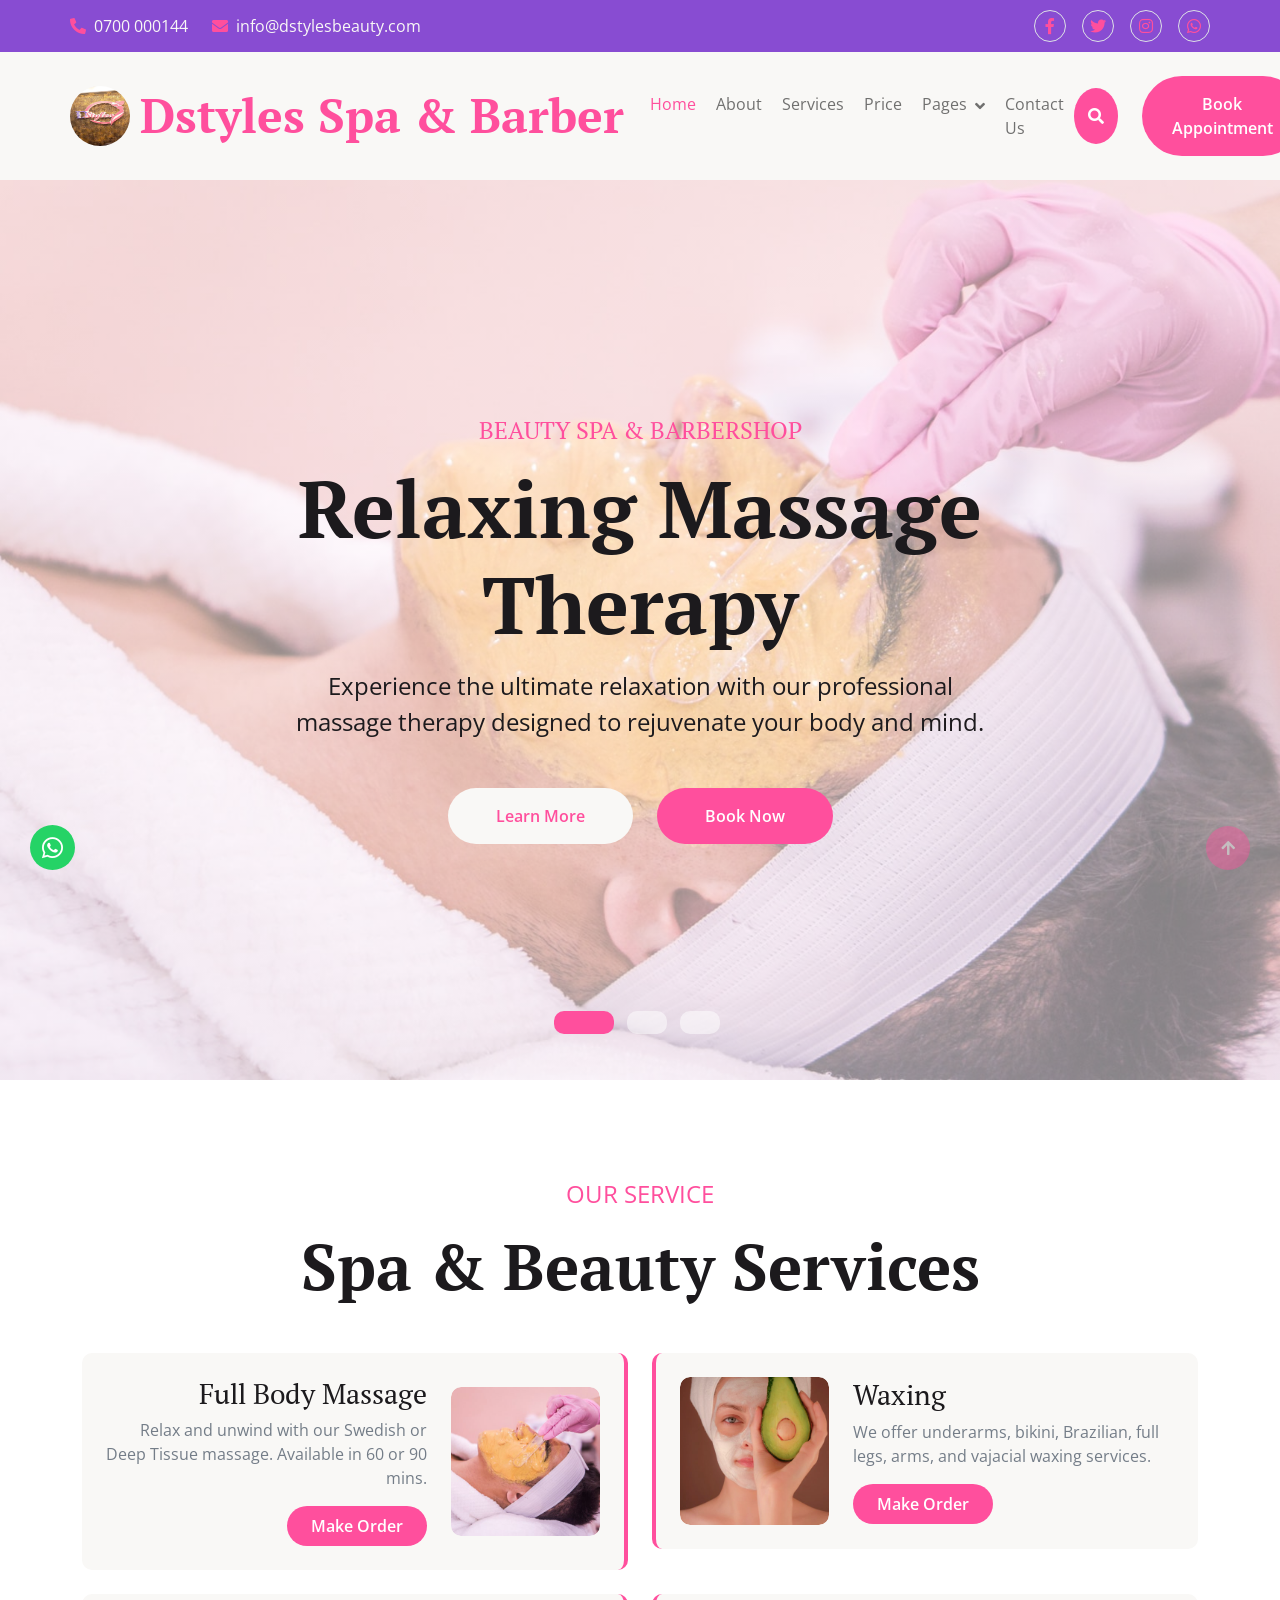
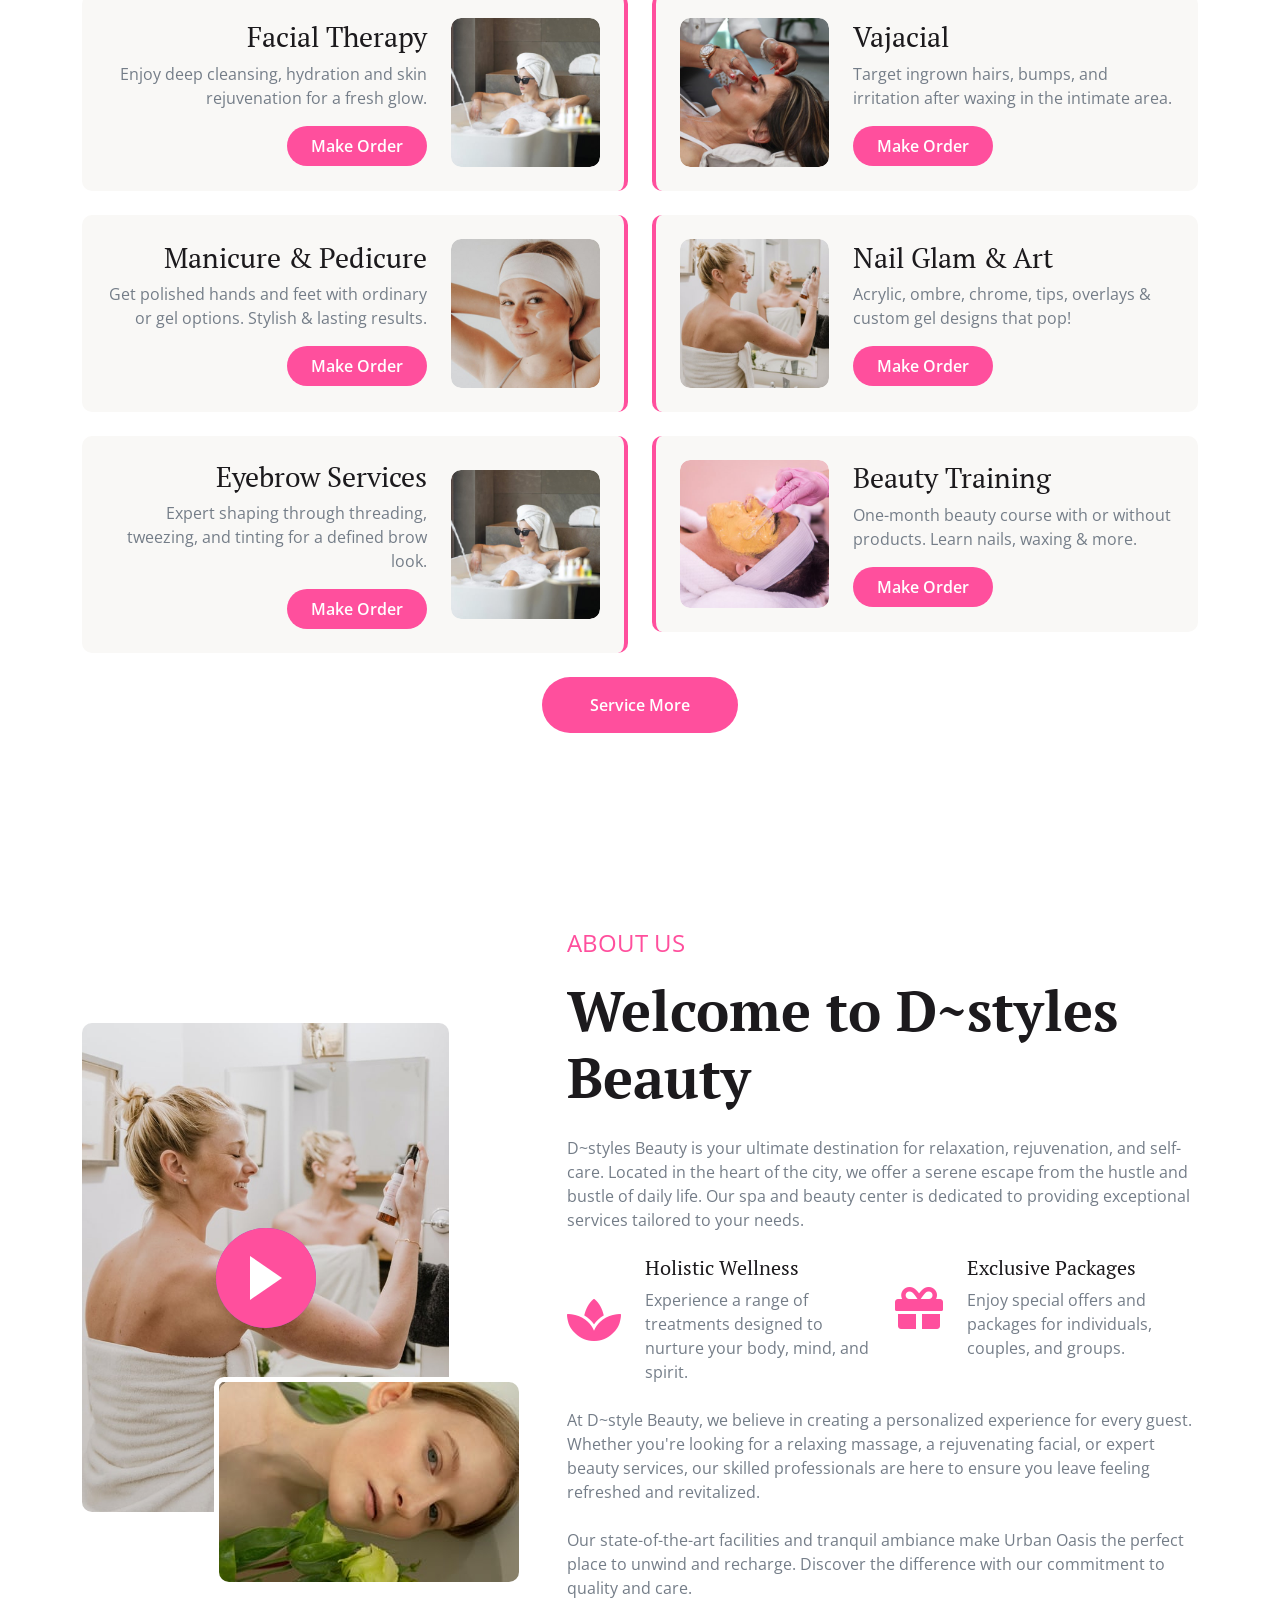
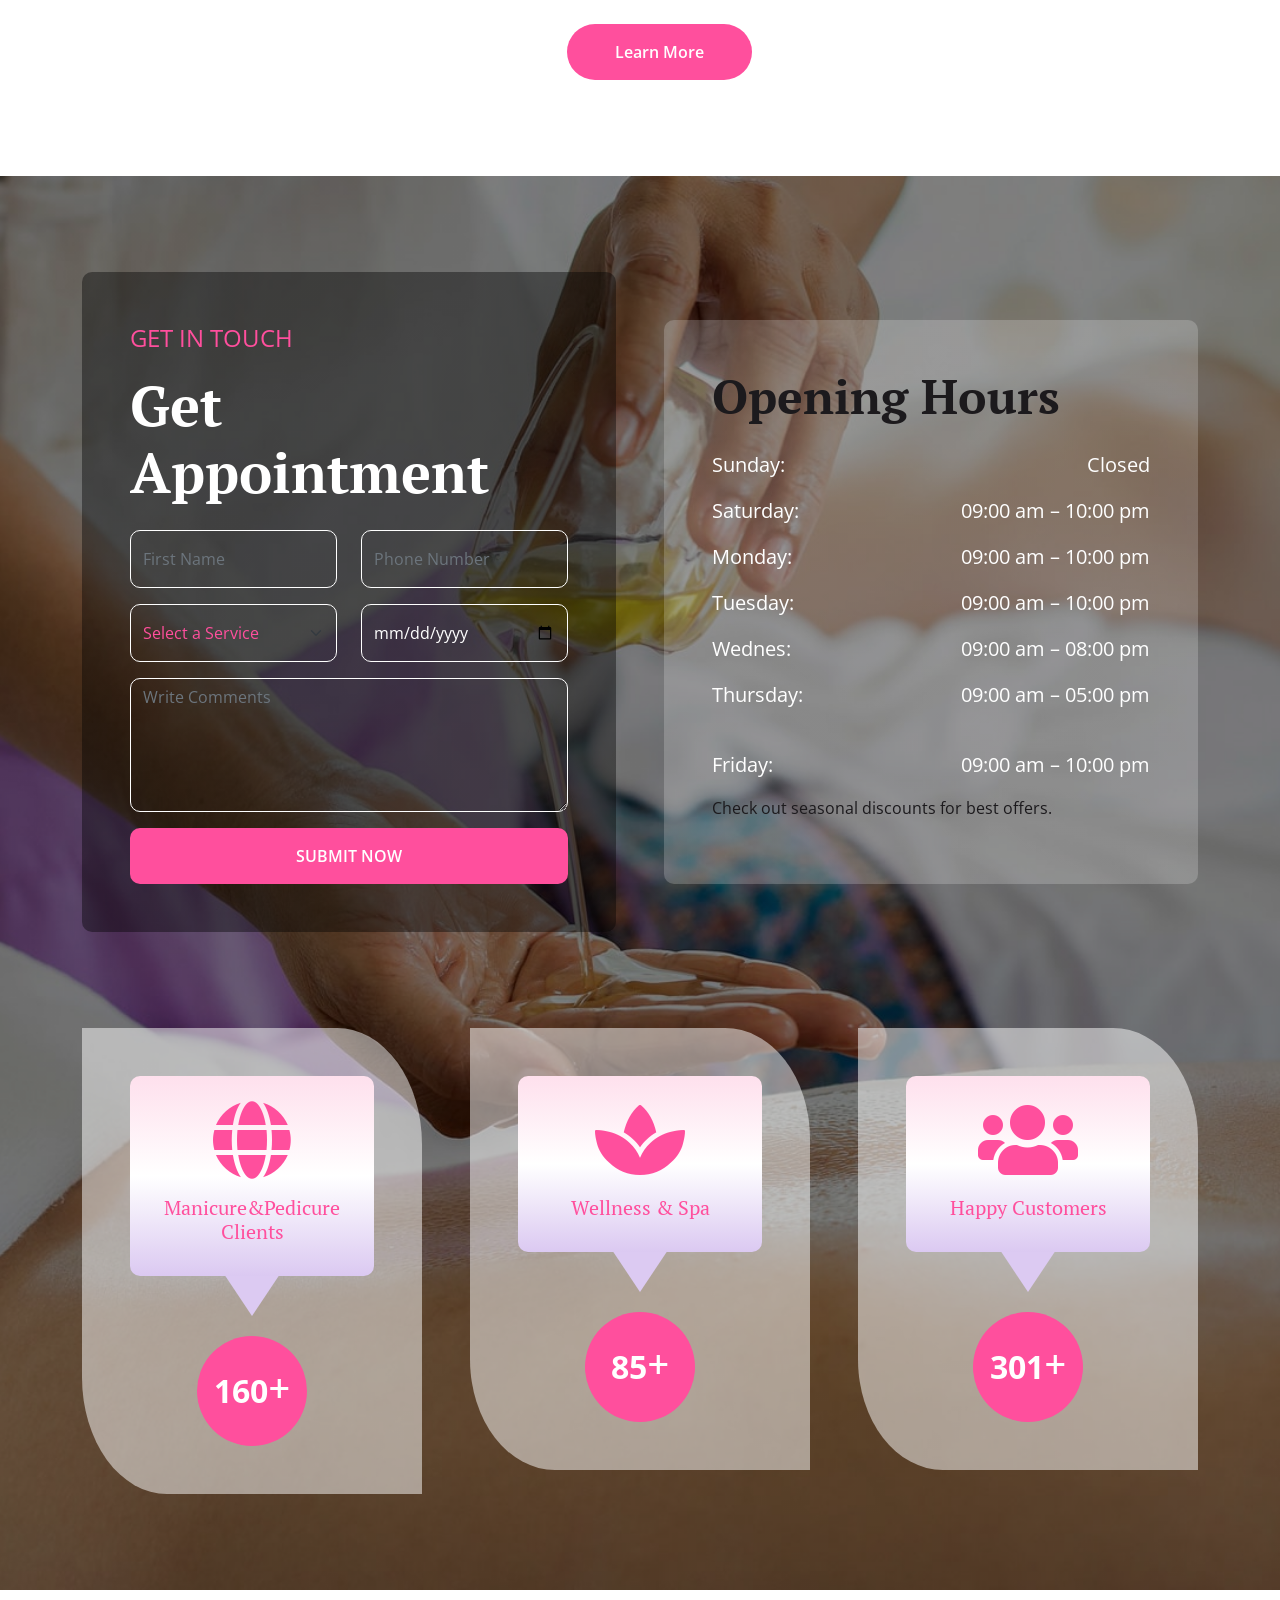
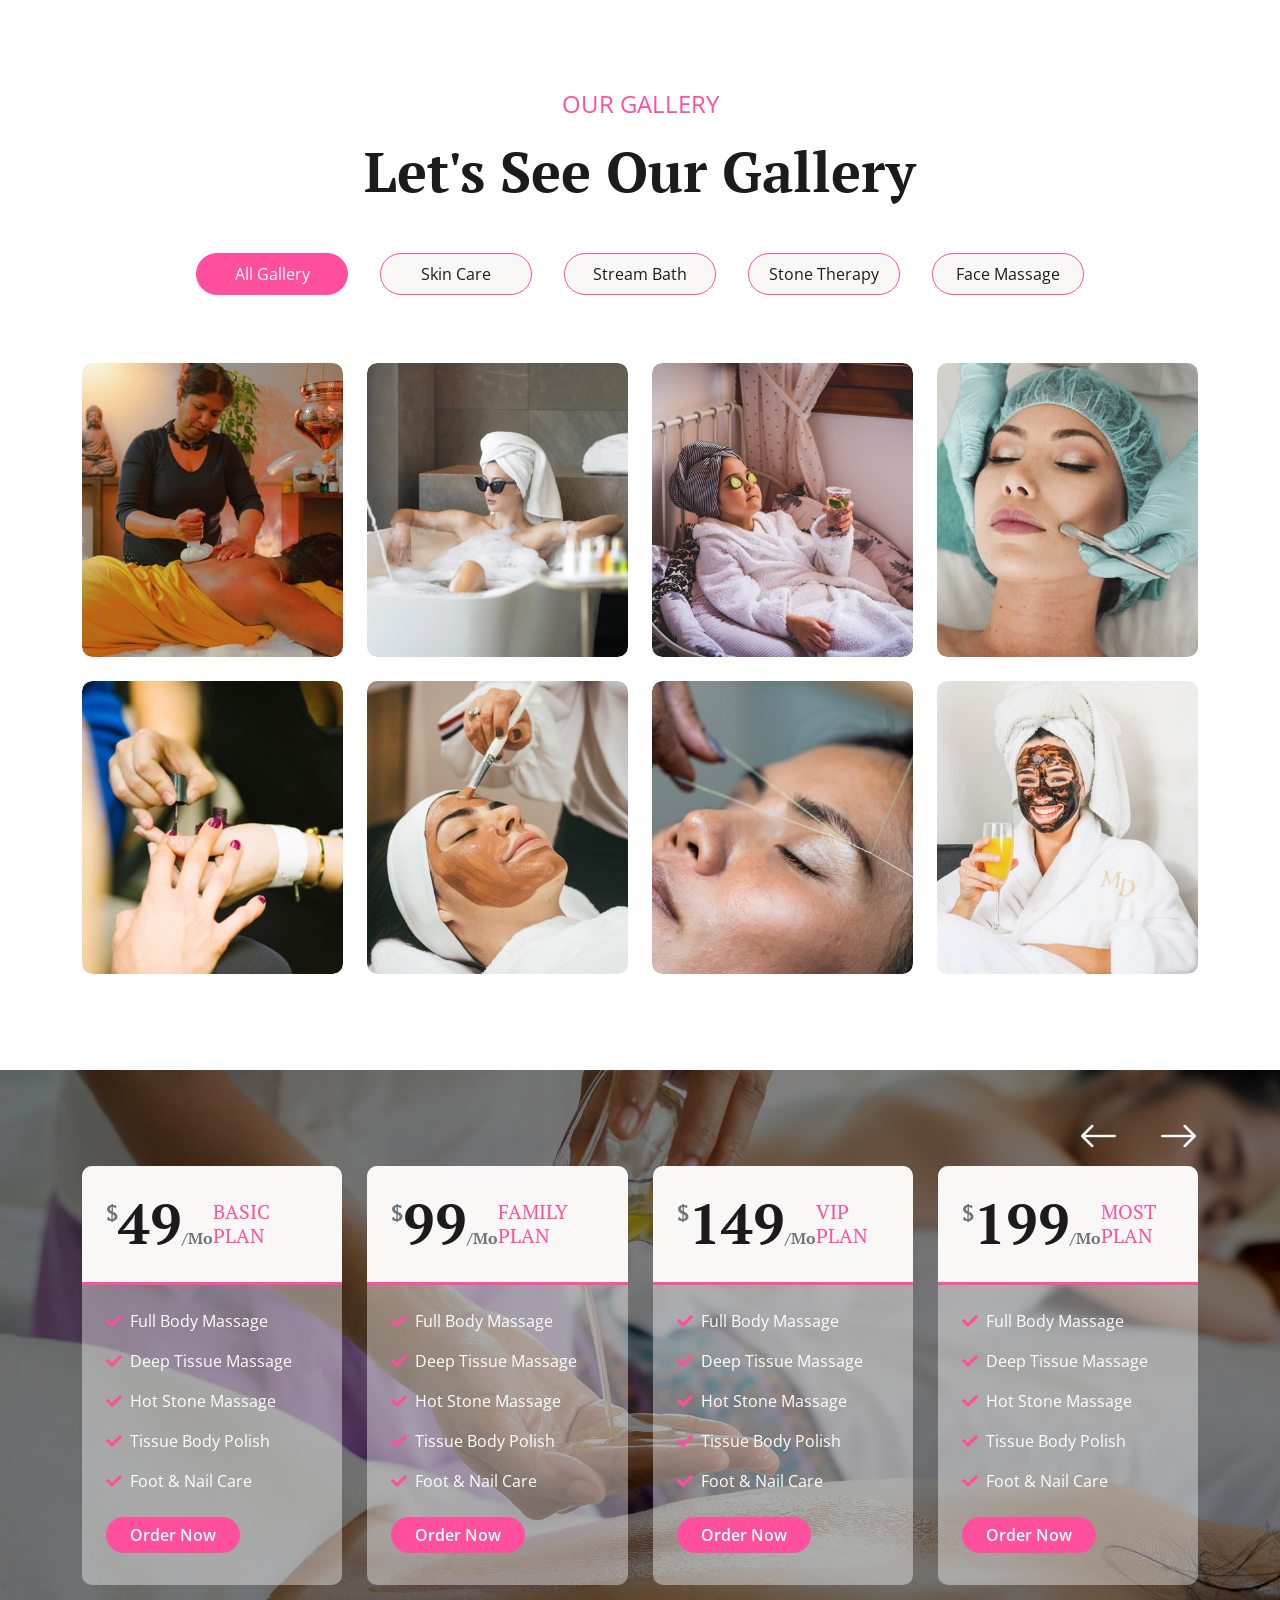
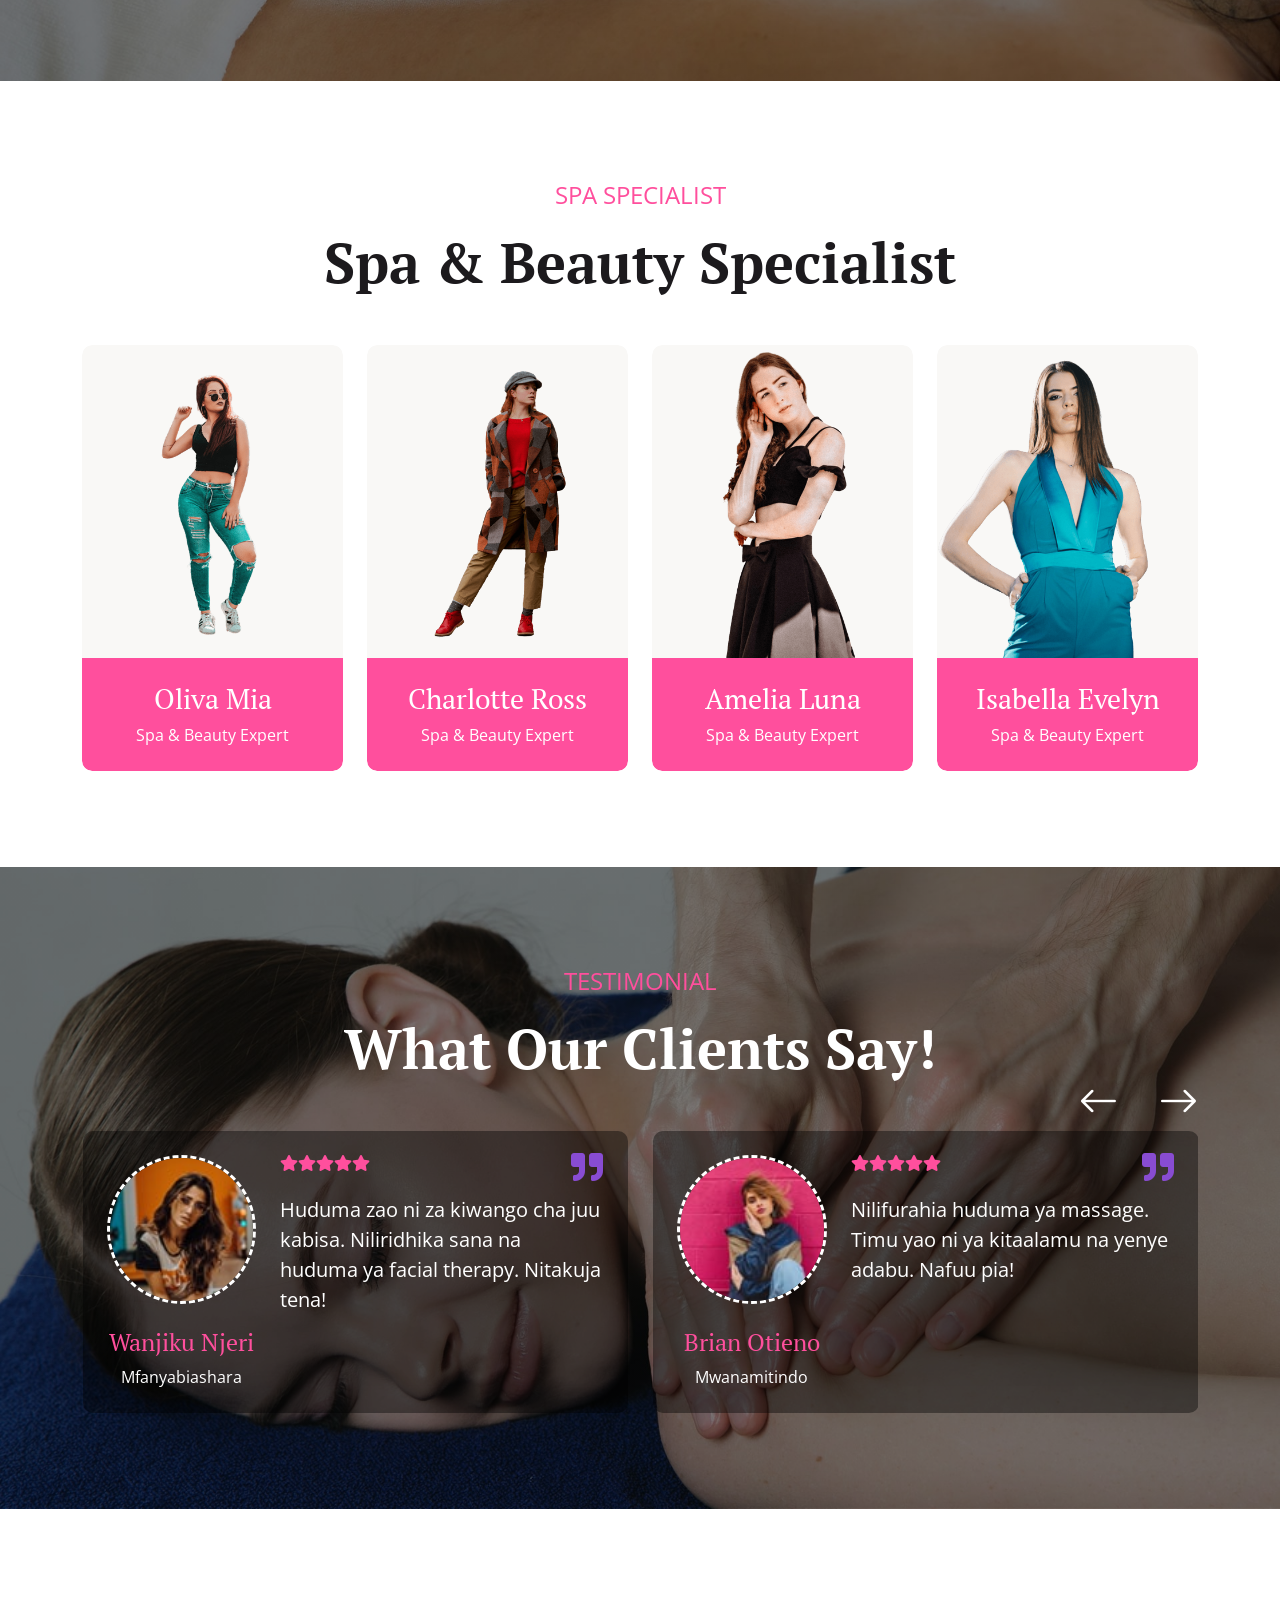
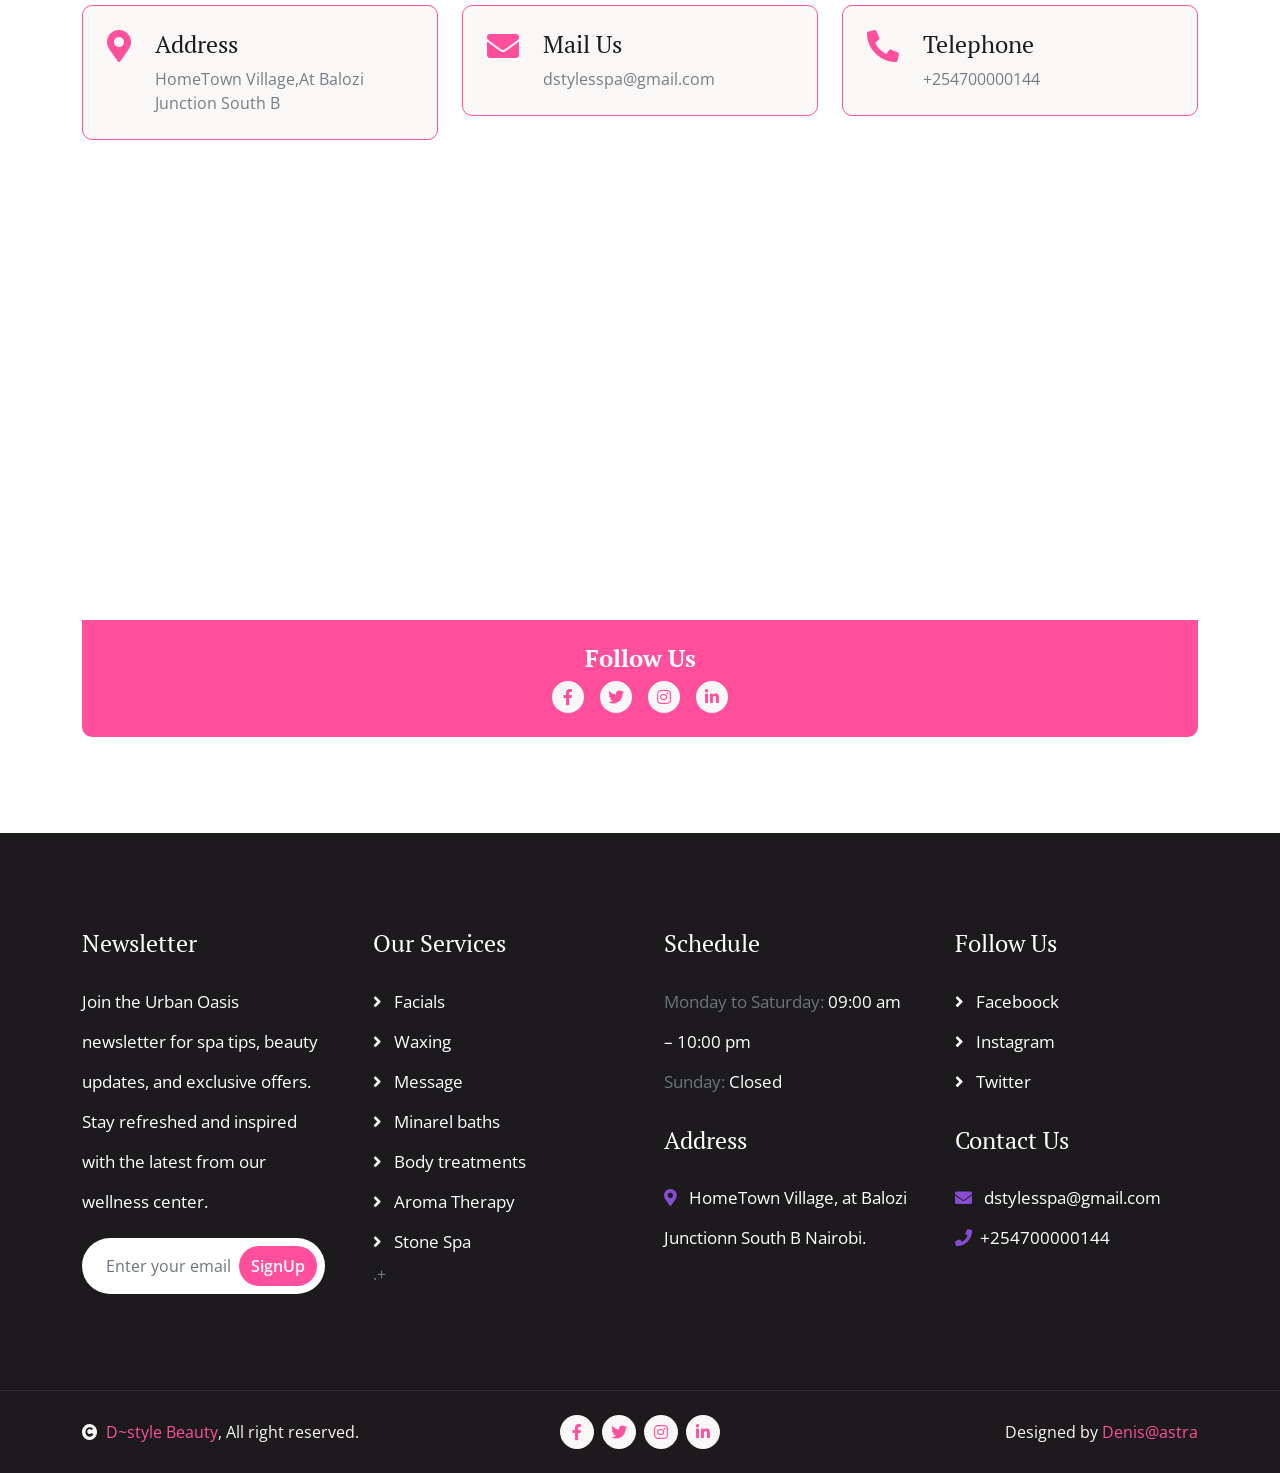
==== commit aa53cb3d: "Update index.html" ====
--- a/index.html
+++ b/index.html
@@ -88,27 +88,26 @@
                     <div class="collapse navbar-collapse bg-light py-3" id="navbarCollapse">
                         <div class="navbar-nav mx-auto border-top">
                             <a href="index.html" class="nav-item nav-link active">Home</a>
-                            <a href="about.html" class="nav-item nav-link">About</a>
-                            <a href="service.html" class="nav-item nav-link">Services</a>
-                            <a href="price.html" class="nav-item nav-link">Price</a>
+                            <a href="#" class="nav-item nav-link">About</a>
+                            <a href="#" class="nav-item nav-link">Services</a>
+                            <a href="#" class="nav-item nav-link">Price</a>
                             <div class="nav-item dropdown">
                                 <a href="#" class="nav-link dropdown-toggle" data-bs-toggle="dropdown">Pages</a>
                                 <div class="dropdown-menu m-0 bg-secondary rounded-0">
-                                    <a href="team.html" class="dropdown-item">Team</a>
-                                    <a href="testimonial.html" class="dropdown-item">Testimonial</a>
-                                    <a href="gallery.html" class="dropdown-item">Gallery</a>
-                                    <a href="appointment.html" class="dropdown-item">Appointment</a>
-
-                                </div>
-                            </div>
-                            <a href="contact.html" class="nav-item nav-link">Contact Us</a>
-                        </div>
-                        <div class="d-flex align-items-center flex-nowrap pt-xl-0">
+                                    <a href="#" class="dropdown-item">Team</a>
+                                    <a href="#" class="dropdown-item">Testimonial</a>
+                                    <a href="#" class="dropdown-item">Gallery</a>
+                                    <a href="#" class="dropdown-item">Appointment</a>
+
+                                </div>
+                            </div>
+                            <a href="#" class="nav-item nav-link">Contact Us</a>
+                        </div>                        <div class="d-flex align-items-center flex-nowrap pt-xl-0">
                             <button
                                 class="btn-search btn btn-primary btn-primary-outline-0 rounded-circle btn-lg-square"
                                 data-bs-toggle="modal" data-bs-target="#searchModal"><i
                                     class="fas fa-search"></i></button>
-                            <a href="appointment.html"
+                            <a href="#"
                                 class="btn btn-primary btn-primary-outline-0 rounded-pill py-3 px-4 ms-4">Book
                                 Appointment</a>
                         </div>
